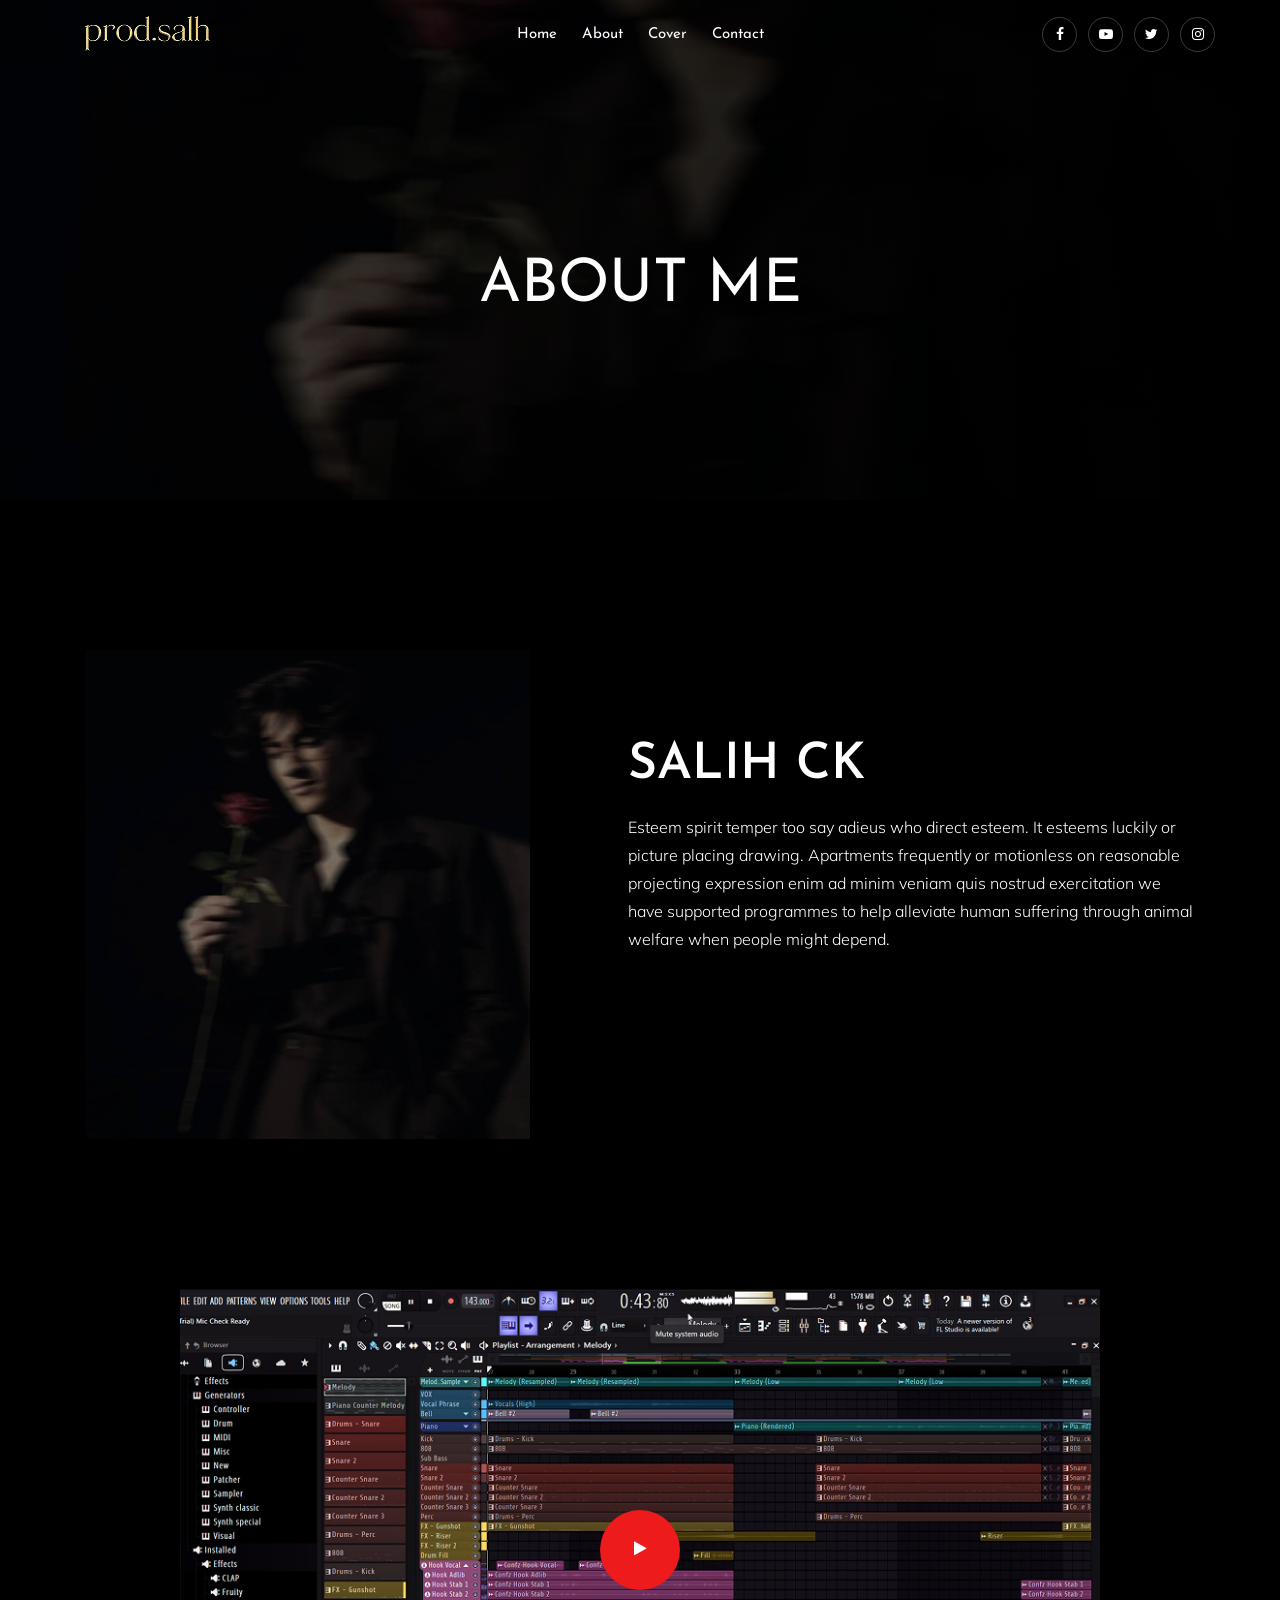
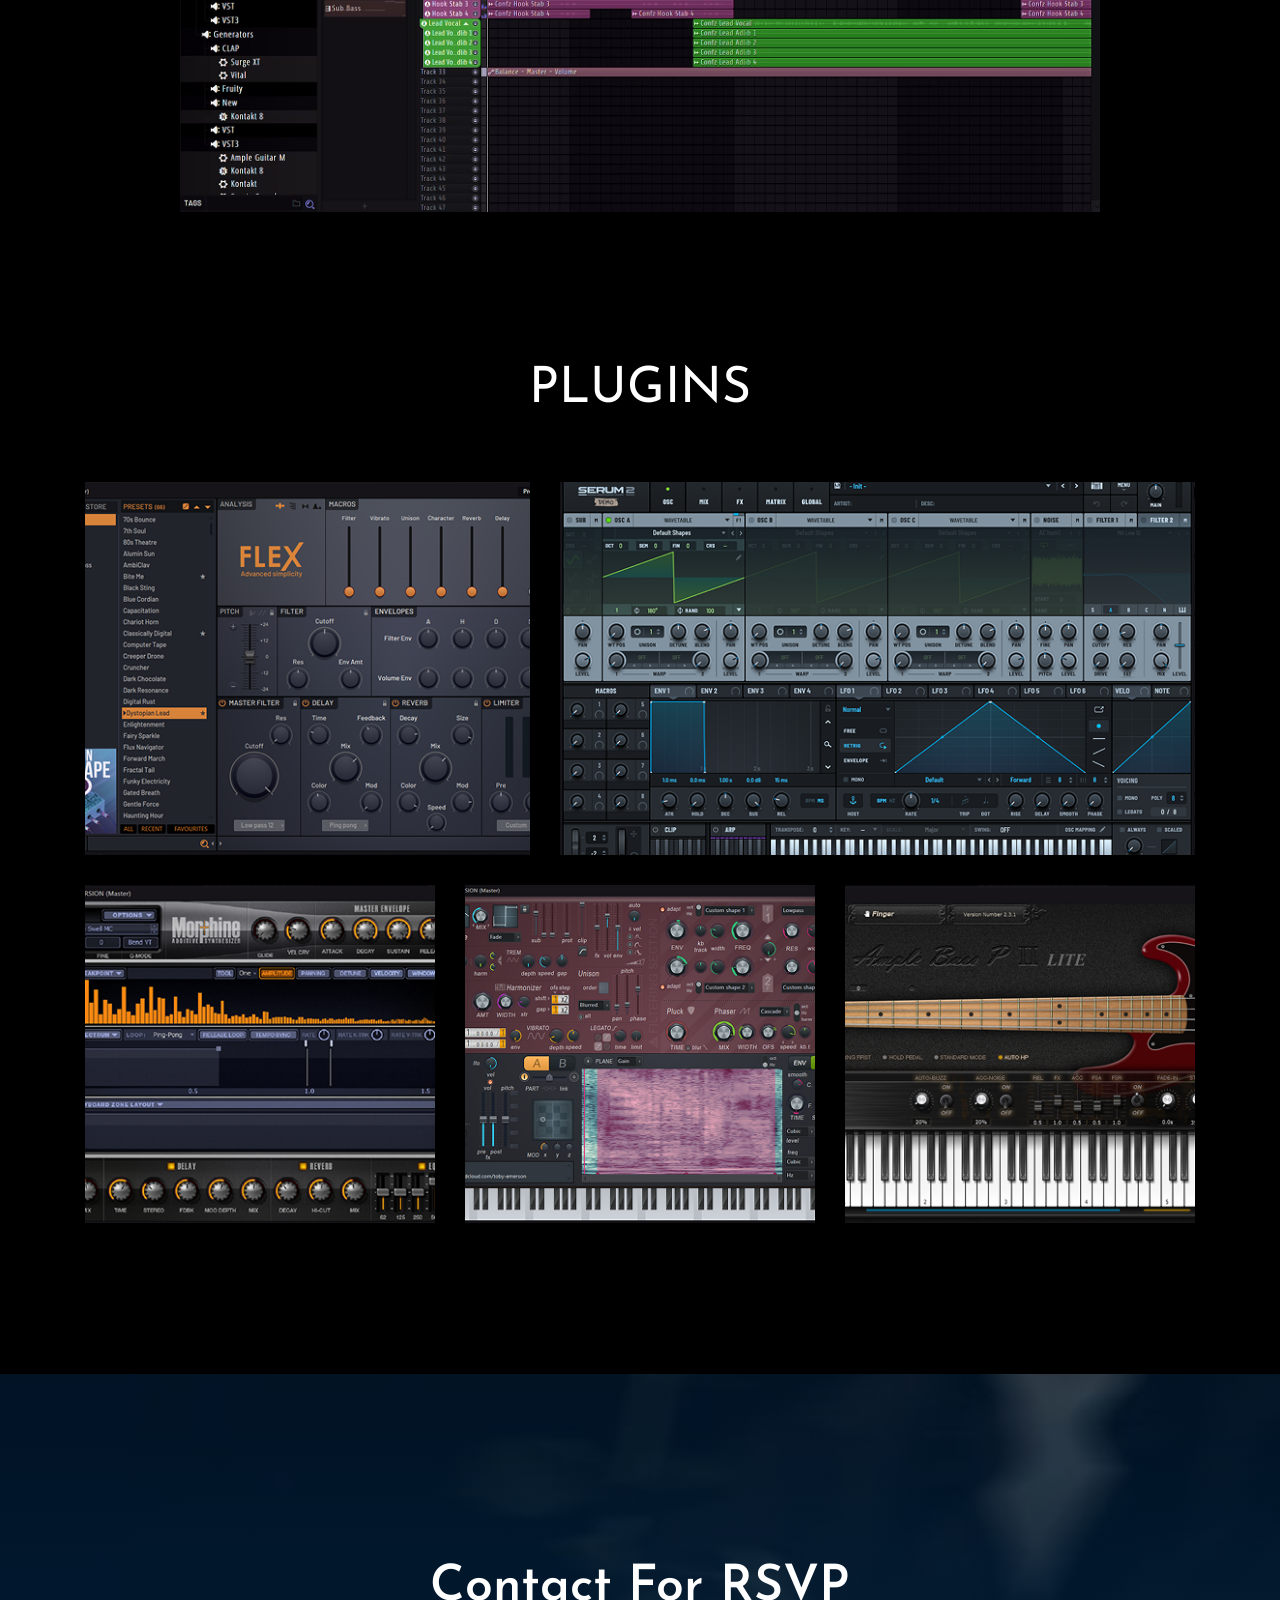
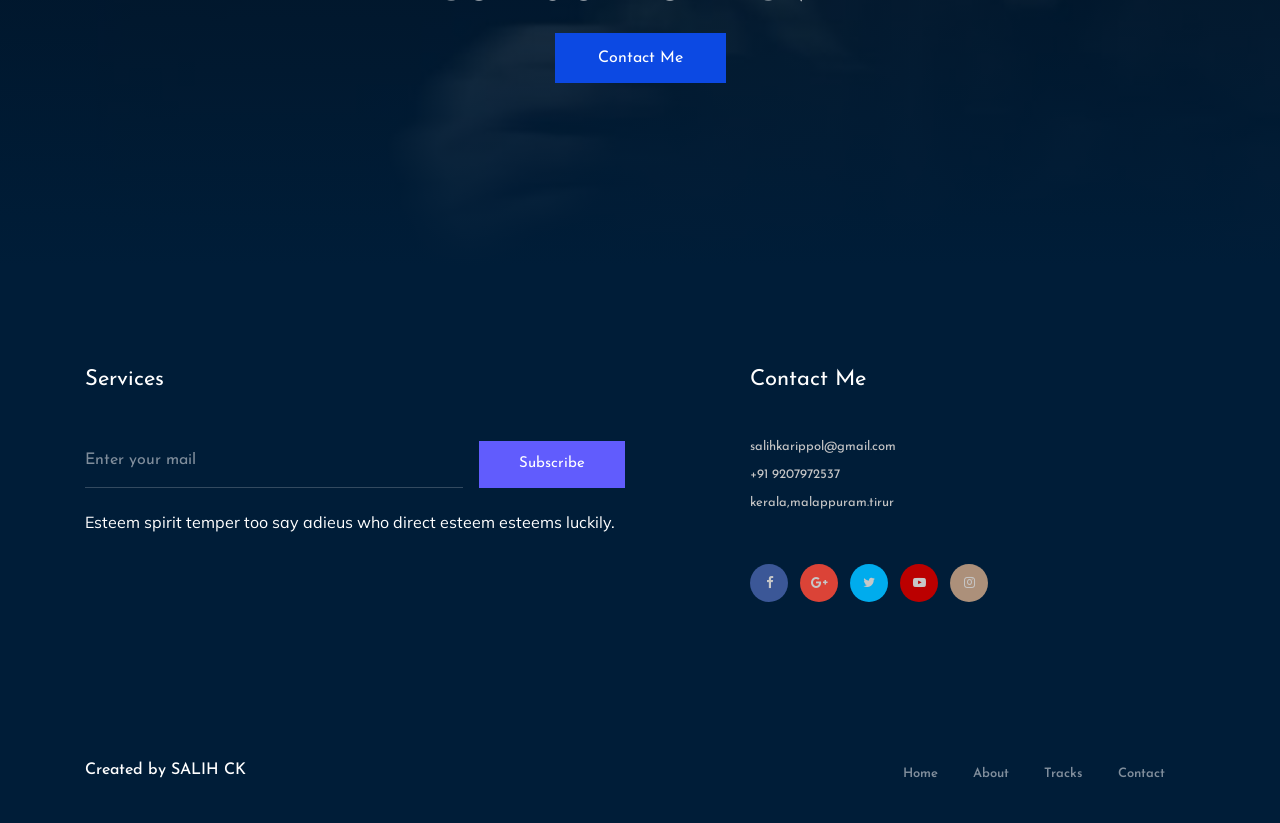
==== about.html @ 5c9f24af "first commit" ====
<!doctype html>
<html class="no-js" lang="zxx">

<head>
    <meta charset="utf-8">
    <meta http-equiv="x-ua-compatible" content="ie=edge">
    <title>prod.salh</title>
    <meta name="description" content="">
    <meta name="viewport" content="width=device-width, initial-scale=1">

    <!-- <link rel="manifest" href="site.webmanifest"> -->
    <link rel="shortcut icon" type="image/x-icon" href="img/logo1.png">
    <!-- Place favicon.ico in the root directory -->

    <!-- CSS here -->
    <link rel="stylesheet" href="css/bootstrap.min.css">
    <link rel="stylesheet" href="css/owl.carousel.min.css">
    <link rel="stylesheet" href="css/magnific-popup.css">
    <link rel="stylesheet" href="css/font-awesome.min.css">
    <link rel="stylesheet" href="css/themify-icons.css">
    <link rel="stylesheet" href="css/nice-select.css">
    <link rel="stylesheet" href="css/audioplayer.css">
    <link rel="stylesheet" href="css/flaticon.css">
    <link rel="stylesheet" href="css/gijgo.css">
    <link rel="stylesheet" href="css/animate.css">
    <link rel="stylesheet" href="css/slick.css">
    <link rel="stylesheet" href="css/slicknav.css">
    <link rel="stylesheet" href="css/style.css">
    <!-- <link rel="stylesheet" href="css/responsive.css"> -->
</head>

<body>
    <!--[if lte IE 9]>
            <p class="browserupgrade">You are using an <strong>outdated</strong> browser. Please <a href="https://browsehappy.com/">upgrade your browser</a> to improve your experience and security.</p>
        <![endif]-->

    <!-- header-start -->
    <header>
        <div class="header-area ">
            <div id="sticky-header" class="main-header-area">
                <div class="container-fluid">
                    <div class="header_bottom_border">
                        <div class="row align-items-center">
                            <div class="col-xl-3 col-lg-2">
                                <div class="logo">
                                    <a href="index.html">
                                        <img src="img/logo1.png" alt="">
                                    </a>
                                </div>
                            </div>
                            <div class="col-xl-6 col-lg-7">
                                <div class="main-menu  d-none d-lg-block">
                                    <nav>
                                        <ul id="navigation">
                                            <li><a class="active" href="index.html">home</a></li>
                                            <li><a href="about.html">About</a></li>
                                            <li><a href="track.html">cover</a></li>
                                           
                                           
                                            <li><a href="contact.html">Contact</a></li>
                                        </ul>
                                    </nav>
                                </div>
                            </div>
                            <div class="col-xl-3 col-lg-3 d-none d-lg-block">
                                <div class="social_icon text-right">
                                    <ul>
                                        <li><a href="#"> <i class="fa fa-facebook"></i> </a></li>
                                        <li><a href="https://youtube.com/@salih-ck?si=qh1Kj_G_swJypSdx">  <i class="fa fa-youtube-play"></i></a></li>
                                        <li><a href="#"> <i class="fa fa-twitter"></i> </a></li>
                                        <li><a href="https://www.instagram.com/prod.salh?igsh=MTYyZTc5enN1MG8xdQ%3D%3D&utm_source=qr"> <i class="fa fa-instagram"></i> </a></li>
                                    </ul>
                                </div>
                            </div>
                            <div class="col-12">
                                <div class="mobile_menu d-block d-lg-none"></div>
                            </div>
                        </div>
                    </div>

                </div>
            </div>
        </div>
    </header>
    <!-- header-end -->

    <!-- bradcam_area  -->
    <div class="bradcam_area breadcam_bg_2">
        <div class="container">
            <div class="row">
                <div class="col-xl-12">
                    <div class="bradcam_text text-center">
                        <h3>About Me</h3>
                    </div>
                </div>
            </div>
        </div>
    </div>
    <!--/ bradcam_area  -->


    <!-- about_area  -->
    <div class="about_area">
        <div class="container">
            <div class="row align-items-center">
                <div class="col-xl-5 col-md-6">
                    <div class="about_thumb">
                        <img class="img-fluid" src="./img/about/ck.about.png" alt="">
                    </div>
                </div>
                <div class="col-xl-7 col-md-6">
                    <div class="about_info">
                        <h3>SALIH CK</h3>
                        <p>Esteem spirit temper too say adieus who direct esteem. It esteems luckily or picture placing drawing. Apartments frequently or motionless on reasonable projecting expression enim ad minim veniam quis nostrud exercitation we have supported programmes to help alleviate human suffering through animal welfare when people might depend.</p>
                        <div class="signature">
                            <img src="img/about/signature.png" alt="">
                        </div>
                    </div>
                </div>
            </div>
        </div>
    </div>
    <!--/ about_area  -->
    <div class="singer_video">
        <div class="container">
            <div class="row justify-content-center">
                <div class="col-xl-10">
                    <div class="image">
                        <img src="img/about/rap1.png" alt="">
                        <div class="video_btn">
                            <a class="popup-video" href="./video/rap1.mp4"><i class="fa fa-play"></i></a>
                        </div>
                    </div>
                </div>
            </div>
        </div>
    </div>
    <!-- gallery -->
    <div class="gallery_area">
        <div class="container">
            <div class="row">
                <div class="col-xl-12">
                    <div class="section_title text-center mb-65">
                        <h3>PLUGINS</h3>
                    </div>
                </div>
            </div>
            <div class="row grid">
                    <div class="col-xl-5 col-lg-5 grid-item cat1 col-md-6">
                        <div class="single-gallery mb-30">
                                <div class="portfolio-img">
                                        <img src="img/gallery/plugin 1.png" alt="">
                                </div>
                                <div class="gallery_hover">
                                    <a  class="popup-image"  href="img/gallery/plugin 1.png" class="hover_inner">
                                        <i class="ti-plus"></i>
                                    </a>
                                </div>
                        </div>
                    </div>
                    <div class="col-xl-7 col-lg-7 grid-item cat3 cat4 col-md-6">
                        <div class="single-gallery mb-30">
                                <div class="portfolio-img">
                                        <img src="img/gallery/plugin 2.png" alt="">
                                </div>
                                <div class="gallery_hover">
                                        <a class="popup-image" href="img/gallery/plugin 2.png" class="hover_inner">
                                            <i class="ti-plus"></i>
                                        </a>
                                </div>
                        </div>
                    </div>
                    <div class="col-xl-4 col-lg-6 grid-item cat4 col-md-6">
                        <div class="single-gallery mb-30">
                                <div class="portfolio-img">
                                        <img src="img/gallery/plugin 3.png" alt="">
                                </div>
                                <div class="gallery_hover">
                                        <a class="popup-image" href="img/gallery/plugin 3.png" class="hover_inner">
                                            <i class="ti-plus"></i>
                                        </a>
                                </div>
                        </div>
                    </div>
                    <div class="col-xl-4 col-lg-6 grid-item cat2 col-md-6">
                        <div class="single-gallery mb-30">
                            <div class="portfolio-img">
                                    <img src="img/gallery/plugin 4.png" alt="">
                            </div>
                            <div class="gallery_hover">
                                    <a class="popup-image" href="img/gallery/plugin 4.png" class="hover_inner">
                                        <i class="ti-plus"></i>
                                    </a>
                                </div>
                        </div>
                    </div>
                    <div class="col-xl-4 col-lg-6 grid-item cat2 col-md-6">
                        <div class="single-gallery mb-30">
                            <div class="portfolio-img">
                                    <img src="img/gallery/plugin 5.png" alt="">
                            </div>
                            <div class="gallery_hover">
                                    <a class="popup-image" href="img/gallery/plugin 5.png" class="hover_inner">
                                        <i class="ti-plus"></i>
                                    </a>
                            </div>
                        </div>
                    </div>
                </div>
        </div>
    </div>
    <!--/ gallery -->

    <!-- contact_rsvp -->
    <div class="contact_rsvp">
        <div class="container">
            <div class="row">
                <div class="col-xl-12">
                    <div class="text text-center">
                        <h3>Contact For RSVP</h3>
                        <a class="boxed-btn3" href="contact.html">Contact Me</a>
                    </div>
                </div>
            </div>
        </div>
    </div>
    <!--/ contact_rsvp -->

    <!-- footer start -->
    <footer class="footer">
        <div class="footer_top">
            <div class="container">
                <div class="row">
                    <div class="col-xl-6 col-md-6">
                            <div class="footer_widget">
                                    <h3 class="footer_title">
                                            Services
                                    </h3>
                                <div class="subscribe-from">
                                        <form action="#">
                                                <input type="text" placeholder="Enter your mail">
                                                <button type="submit" >Subscribe</button>
                                            </form>
                                </div>
                                <p class="sub_text">Esteem spirit temper too say adieus who direct esteem esteems luckily.</p>
                                </div>
                    </div>
                    <div class="col-xl-5 col-md-5 offset-xl-1">
                        <div class="footer_widget">
                                <h3 class="footer_title">
                                        Contact Me
                                </h3>
                            <ul>
                                <li><a href="#">salihkarippol@gmail.com
                                    </a></li>
                                <li><a href="#">+91 9207972537
                                    </a></li>
                                <li><a href="#">kerala,malappuram.tirur</a></li>
                            </ul>
                            <div class="socail_links">
                                <ul>
                                    <li>
                                        <a href="#">
                                            <i class=" fa fa-facebook "></i>
                                        </a>
                                    </li>
                                    <li>
                                        <a href="#">
                                            <i class="fa fa-google-plus"></i>
                                        </a>
                                    </li>
                                    <li>
                                        <a href="#">
                                            <i class="fa fa-twitter"></i>
                                        </a>
                                    </li>
                                    <li>
                                        <a href="https://youtube.com/@salih-ck?si=qh1Kj_G_swJypSdx">
                                            <i class="fa fa-youtube-play"></i>
                                        </a>
                                    </li>
                                    <li>
                                        <a href="https://www.instagram.com/prod.salh?igsh=MTYyZTc5enN1MG8xdQ%3D%3D&utm_source=qr">
                                            <i class="fa fa-instagram"></i>
                                        </a>
                                    </li>
                                </ul>
                            </div>

                        </div>
                    </div>
                </div>
            </div>
        </div>
        <div class="copy-right_text">
            <div class="container">
                <div class="footer_border"></div>
                <div class="row">
                    <div class="col-xl-7 col-md-6">
                        <p class="copy_right">
                            <!-- Link back to Colorlib can't be removed. Template is licensed under CC BY 3.0. -->
                                <h5> Created by SALIH CK</h5> 
<!-- Link back to Colorlib can't be removed. Template is licensed under CC BY 3.0. -->
                        </p>
                    </div>
                    <div class="col-xl-5 col-md-6">
                        <div class="footer_links">
                            <ul>
                                <li><a href="index.html">home</a></li>
                                <li><a href="about.html">about</a></li>
                                <li><a href="track.html">tracks</a></li>
                                <li><a href="contact.html">contact</a></li>
                            </ul>
                        </div>
                    </div>
                </div>
            </div>
        </div>
    </footer>
    <!--/ footer end  -->


    <!-- link that opens popup -->

    <!-- JS here -->
        <script src="https://code.jquery.com/jquery-3.3.1.slim.min.js" 
            integrity="sha384-q8i/X+965DzO0rT7abK41JStQIAqVgRVzpbzo5smXKp4YfRvH+8abtTE1Pi6jizo" 
            crossorigin="anonymous">
    </script>
    <script src="js/vendor/modernizr-3.5.0.min.js"></script>
    <script src="js/vendor/jquery-1.12.4.min.js"></script>
    <script src="js/popper.min.js"></script>
    <script src="js/bootstrap.min.js"></script>
    <script src="js/owl.carousel.min.js"></script>
    <script src="js/isotope.pkgd.min.js"></script>
    <script src="js/ajax-form.js"></script>
    <script src="js/waypoints.min.js"></script>
    <script src="js/jquery.counterup.min.js"></script>
    <script src="js/imagesloaded.pkgd.min.js"></script>
    <script src="js/audioplayer.js"></script>
    <script src="js/scrollIt.js"></script>
    <script src="js/jquery.scrollUp.min.js"></script>
    <script src="js/wow.min.js"></script>
    <script src="js/nice-select.min.js"></script>
    <script src="js/jquery.slicknav.min.js"></script>
    <script src="js/jquery.magnific-popup.min.js"></script>
    <script src="js/plugins.js"></script>
    <script src="js/gijgo.min.js"></script>
    <script src="js/slick.min.js"></script>
    <!--contact js-->
    <script src="js/contact.js"></script>
    <script src="js/jquery.ajaxchimp.min.js"></script>
    <script src="js/jquery.form.js"></script>
    <script src="js/jquery.validate.min.js"></script>
    <script src="js/mail-script.js"></script>

    <script src="js/main.js"></script>
    
		<script>
                $(function() {
                    $('audio').audioPlayer({

                    });
                });
            </script>
</body>

</html>
---- css/themify-icons.css ----
@font-face {
	font-family: 'themify';
	src:url('../fonts/themify.eot?-fvbane');
	src:url('../fonts/themify.eot?#iefix-fvbane') format('embedded-opentype'),
		url('../fonts/themify.woff?-fvbane') format('woff'),
		url('../fonts/themify.ttf?-fvbane') format('truetype'),
		url('../fonts/themify.svg?-fvbane#themify') format('svg');
	font-weight: normal;
	font-style: normal;
}

[class^="ti-"], [class*=" ti-"] {
	font-family: 'themify';
	/* speak: none; */
	font-style: normal;
	font-weight: normal;
	font-variant: normal;
	text-transform: none;
	line-height: 1;

	/* Better Font Rendering =========== */
	-webkit-font-smoothing: antialiased;
	-moz-osx-font-smoothing: grayscale;
}

.ti-wand:before {
	content: "\e600";
}
.ti-volume:before {
	content: "\e601";
}
.ti-user:before {
	content: "\e602";
}
.ti-unlock:before {
	content: "\e603";
}
.ti-unlink:before {
	content: "\e604";
}
.ti-trash:before {
	content: "\e605";
}
.ti-thought:before {
	content: "\e606";
}
.ti-target:before {
	content: "\e607";
}
.ti-tag:before {
	content: "\e608";
}
.ti-tablet:before {
	content: "\e609";
}
.ti-star:before {
	content: "\e60a";
}
.ti-spray:before {
	content: "\e60b";
}
.ti-signal:before {
	content: "\e60c";
}
.ti-shopping-cart:before {
	content: "\e60d";
}
.ti-shopping-cart-full:before {
	content: "\e60e";
}
.ti-settings:before {
	content: "\e60f";
}
.ti-search:before {
	content: "\e610";
}
.ti-zoom-in:before {
	content: "\e611";
}
.ti-zoom-out:before {
	content: "\e612";
}
.ti-cut:before {
	content: "\e613";
}
.ti-ruler:before {
	content: "\e614";
}
.ti-ruler-pencil:before {
	content: "\e615";
}
.ti-ruler-alt:before {
	content: "\e616";
}
.ti-bookmark:before {
	content: "\e617";
}
.ti-bookmark-alt:before {
	content: "\e618";
}
.ti-reload:before {
	content: "\e619";
}
.ti-plus:before {
	content: "\e61a";
}
.ti-pin:before {
	content: "\e61b";
}
.ti-pencil:before {
	content: "\e61c";
}
.ti-pencil-alt:before {
	content: "\e61d";
}
.ti-paint-roller:before {
	content: "\e61e";
}
.ti-paint-bucket:before {
	content: "\e61f";
}
.ti-na:before {
	content: "\e620";
}
.ti-mobile:before {
	content: "\e621";
}
.ti-minus:before {
	content: "\e622";
}
.ti-medall:before {
	content: "\e623";
}
.ti-medall-alt:before {
	content: "\e624";
}
.ti-marker:before {
	content: "\e625";
}
.ti-marker-alt:before {
	content: "\e626";
}
.ti-arrow-up:before {
	content: "\e627";
}
.ti-arrow-right:before {
	content: "\e628";
}
.ti-arrow-left:before {
	content: "\e629";
}
.ti-arrow-down:before {
	content: "\e62a";
}
.ti-lock:before {
	content: "\e62b";
}
.ti-location-arrow:before {
	content: "\e62c";
}
.ti-link:before {
	content: "\e62d";
}
.ti-layout:before {
	content: "\e62e";
}
.ti-layers:before {
	content: "\e62f";
}
.ti-layers-alt:before {
	content: "\e630";
}
.ti-key:before {
	content: "\e631";
}
.ti-import:before {
	content: "\e632";
}
.ti-image:before {
	content: "\e633";
}
.ti-heart:before {
	content: "\e634";
}
.ti-heart-broken:before {
	content: "\e635";
}
.ti-hand-stop:before {
	content: "\e636";
}
.ti-hand-open:before {
	content: "\e637";
}
.ti-hand-drag:before {
	content: "\e638";
}
.ti-folder:before {
	content: "\e639";
}
.ti-flag:before {
	content: "\e63a";
}
.ti-flag-alt:before {
	content: "\e63b";
}
.ti-flag-alt-2:before {
	content: "\e63c";
}
.ti-eye:before {
	content: "\e63d";
}
.ti-export:before {
	content: "\e63e";
}
.ti-exchange-vertical:before {
	content: "\e63f";
}
.ti-desktop:before {
	content: "\e640";
}
.ti-cup:before {
	content: "\e641";
}
.ti-crown:before {
	content: "\e642";
}
.ti-comments:before {
	content: "\e643";
}
.ti-comment:before {
	content: "\e644";
}
.ti-comment-alt:before {
	content: "\e645";
}
.ti-close:before {
	content: "\e646";
}
.ti-clip:before {
	content: "\e647";
}
.ti-angle-up:before {
	content: "\e648";
}
.ti-angle-right:before {
	content: "\e649";
}
.ti-angle-left:before {
	content: "\e64a";
}
.ti-angle-down:before {
	content: "\e64b";
}
.ti-check:before {
	content: "\e64c";
}
.ti-check-box:before {
	content: "\e64d";
}
.ti-camera:before {
	content: "\e64e";
}
.ti-announcement:before {
	content: "\e64f";
}
.ti-brush:before {
	content: "\e650";
}
.ti-briefcase:before {
	content: "\e651";
}
.ti-bolt:before {
	content: "\e652";
}
.ti-bolt-alt:before {
	content: "\e653";
}
.ti-blackboard:before {
	content: "\e654";
}
.ti-bag:before {
	content: "\e655";
}
.ti-move:before {
	content: "\e656";
}
.ti-arrows-vertical:before {
	content: "\e657";
}
.ti-arrows-horizontal:before {
	content: "\e658";
}
.ti-fullscreen:before {
	content: "\e659";
}
.ti-arrow-top-right:before {
	content: "\e65a";
}
.ti-arrow-top-left:before {
	content: "\e65b";
}
.ti-arrow-circle-up:before {
	content: "\e65c";
}
.ti-arrow-circle-right:before {
	content: "\e65d";
}
.ti-arrow-circle-left:before {
	content: "\e65e";
}
.ti-arrow-circle-down:before {
	content: "\e65f";
}
.ti-angle-double-up:before {
	content: "\e660";
}
.ti-angle-double-right:before {
	content: "\e661";
}
.ti-angle-double-left:before {
	content: "\e662";
}
.ti-angle-double-down:before {
	content: "\e663";
}
.ti-zip:before {
	content: "\e664";
}
.ti-world:before {
	content: "\e665";
}
.ti-wheelchair:before {
	content: "\e666";
}
.ti-view-list:before {
	content: "\e667";
}
.ti-view-list-alt:before {
	content: "\e668";
}
.ti-view-grid:before {
	content: "\e669";
}
.ti-uppercase:before {
	content: "\e66a";
}
.ti-upload:before {
	content: "\e66b";
}
.ti-underline:before {
	content: "\e66c";
}
.ti-truck:before {
	content: "\e66d";
}
.ti-timer:before {
	content: "\e66e";
}
.ti-ticket:before {
	content: "\e66f";
}
.ti-thumb-up:before {
	content: "\e670";
}
.ti-thumb-down:before {
	content: "\e671";
}
.ti-text:before {
	content: "\e672";
}
.ti-stats-up:before {
	content: "\e673";
}
.ti-stats-down:before {
	content: "\e674";
}
.ti-split-v:before {
	content: "\e675";
}
.ti-split-h:before {
	content: "\e676";
}
.ti-smallcap:before {
	content: "\e677";
}
.ti-shine:before {
	content: "\e678";
}
.ti-shift-right:before {
	content: "\e679";
}
.ti-shift-left:before {
	content: "\e67a";
}
.ti-shield:before {
	content: "\e67b";
}
.ti-notepad:before {
	content: "\e67c";
}
.ti-server:before {
	content: "\e67d";
}
.ti-quote-right:before {
	content: "\e67e";
}
.ti-quote-left:before {
	content: "\e67f";
}
.ti-pulse:before {
	content: "\e680";
}
.ti-printer:before {
	content: "\e681";
}
.ti-power-off:before {
	content: "\e682";
}
.ti-plug:before {
	content: "\e683";
}
.ti-pie-chart:before {
	content: "\e684";
}
.ti-paragraph:before {
	content: "\e685";
}
.ti-panel:before {
	content: "\e686";
}
.ti-package:before {
	content: "\e687";
}
.ti-music:before {
	content: "\e688";
}
.ti-music-alt:before {
	content: "\e689";
}
.ti-mouse:before {
	content: "\e68a";
}
.ti-mouse-alt:before {
	content: "\e68b";
}
.ti-money:before {
	content: "\e68c";
}
.ti-microphone:before {
	content: "\e68d";
}
.ti-menu:before {
	content: "\e68e";
}
.ti-menu-alt:before {
	content: "\e68f";
}
.ti-map:before {
	content: "\e690";
}
.ti-map-alt:before {
	content: "\e691";
}
.ti-loop:before {
	content: "\e692";
}
.ti-location-pin:before {
	content: "\e693";
}
.ti-list:before {
	content: "\e694";
}
.ti-light-bulb:before {
	content: "\e695";
}
.ti-Italic:before {
	content: "\e696";
}
.ti-info:before {
	content: "\e697";
}
.ti-infinite:before {
	content: "\e698";
}
.ti-id-badge:before {
	content: "\e699";
}
.ti-hummer:before {
	content: "\e69a";
}
.ti-home:before {
	content: "\e69b";
}
.ti-help:before {
	content: "\e69c";
}
.ti-headphone:before {
	content: "\e69d";
}
.ti-harddrives:before {
	content: "\e69e";
}
.ti-harddrive:before {
	content: "\e69f";
}
.ti-gift:before {
	content: "\e6a0";
}
.ti-game:before {
	content: "\e6a1";
}
.ti-filter:before {
	content: "\e6a2";
}
.ti-files:before {
	content: "\e6a3";
}
.ti-file:before {
	content: "\e6a4";
}
.ti-eraser:before {
	content: "\e6a5";
}
.ti-envelope:before {
	content: "\e6a6";
}
.ti-download:before {
	content: "\e6a7";
}
.ti-direction:before {
	content: "\e6a8";
}
.ti-direction-alt:before {
	content: "\e6a9";
}
.ti-dashboard:before {
	content: "\e6aa";
}
.ti-control-stop:before {
	content: "\e6ab";
}
.ti-control-shuffle:before {
	content: "\e6ac";
}
.ti-control-play:before {
	content: "\e6ad";
}
.ti-control-pause:before {
	content: "\e6ae";
}
.ti-control-forward:before {
	content: "\e6af";
}
.ti-control-backward:before {
	content: "\e6b0";
}
.ti-cloud:before {
	content: "\e6b1";
}
.ti-cloud-up:before {
	content: "\e6b2";
}
.ti-cloud-down:before {
	content: "\e6b3";
}
.ti-clipboard:before {
	content: "\e6b4";
}
.ti-car:before {
	content: "\e6b5";
}
.ti-calendar:before {
	content: "\e6b6";
}
.ti-book:before {
	content: "\e6b7";
}
.ti-bell:before {
	content: "\e6b8";
}
.ti-basketball:before {
	content: "\e6b9";
}
.ti-bar-chart:before {
	content: "\e6ba";
}
.ti-bar-chart-alt:before {
	content: "\e6bb";
}
.ti-back-right:before {
	content: "\e6bc";
}
.ti-back-left:before {
	content: "\e6bd";
}
.ti-arrows-corner:before {
	content: "\e6be";
}
.ti-archive:before {
	content: "\e6bf";
}
.ti-anchor:before {
	content: "\e6c0";
}
.ti-align-right:before {
	content: "\e6c1";
}
.ti-align-left:before {
	content: "\e6c2";
}
.ti-align-justify:before {
	content: "\e6c3";
}
.ti-align-center:before {
	content: "\e6c4";
}
.ti-alert:before {
	content: "\e6c5";
}
.ti-alarm-clock:before {
	content: "\e6c6";
}
.ti-agenda:before {
	content: "\e6c7";
}
.ti-write:before {
	content: "\e6c8";
}
.ti-window:before {
	content: "\e6c9";
}
.ti-widgetized:before {
	content: "\e6ca";
}
.ti-widget:before {
	content: "\e6cb";
}
.ti-widget-alt:before {
	content: "\e6cc";
}
.ti-wallet:before {
	content: "\e6cd";
}
.ti-video-clapper:before {
	content: "\e6ce";
}
.ti-video-camera:before {
	content: "\e6cf";
}
.ti-vector:before {
	content: "\e6d0";
}
.ti-themify-logo:before {
	content: "\e6d1";
}
.ti-themify-favicon:before {
	content: "\e6d2";
}
.ti-themify-favicon-alt:before {
	content: "\e6d3";
}
.ti-support:before {
	content: "\e6d4";
}
.ti-stamp:before {
	content: "\e6d5";
}
.ti-split-v-alt:before {
	content: "\e6d6";
}
.ti-slice:before {
	content: "\e6d7";
}
.ti-shortcode:before {
	content: "\e6d8";
}
.ti-shift-right-alt:before {
	content: "\e6d9";
}
.ti-shift-left-alt:before {
	content: "\e6da";
}
.ti-ruler-alt-2:before {
	content: "\e6db";
}
.ti-receipt:before {
	content: "\e6dc";
}
.ti-pin2:before {
	content: "\e6dd";
}
.ti-pin-alt:before {
	content: "\e6de";
}
.ti-pencil-alt2:before {
	content: "\e6df";
}
.ti-palette:before {
	content: "\e6e0";
}
.ti-more:before {
	content: "\e6e1";
}
.ti-more-alt:before {
	content: "\e6e2";
}
.ti-microphone-alt:before {
	content: "\e6e3";
}
.ti-magnet:before {
	content: "\e6e4";
}
.ti-line-double:before {
	content: "\e6e5";
}
.ti-line-dotted:before {
	content: "\e6e6";
}
.ti-line-dashed:before {
	content: "\e6e7";
}
.ti-layout-width-full:before {
	content: "\e6e8";
}
.ti-layout-width-default:before {
	content: "\e6e9";
}
.ti-layout-width-default-alt:before {
	content: "\e6ea";
}
.ti-layout-tab:before {
	content: "\e6eb";
}
.ti-layout-tab-window:before {
	content: "\e6ec";
}
.ti-layout-tab-v:before {
	content: "\e6ed";
}
.ti-layout-tab-min:before {
	content: "\e6ee";
}
.ti-layout-slider:before {
	content: "\e6ef";
}
.ti-layout-slider-alt:before {
	content: "\e6f0";
}
.ti-layout-sidebar-right:before {
	content: "\e6f1";
}
.ti-layout-sidebar-none:before {
	content: "\e6f2";
}
.ti-layout-sidebar-left:before {
	content: "\e6f3";
}
.ti-layout-placeholder:before {
	content: "\e6f4";
}
.ti-layout-menu:before {
	content: "\e6f5";
}
.ti-layout-menu-v:before {
	content: "\e6f6";
}
.ti-layout-menu-separated:before {
	content: "\e6f7";
}
.ti-layout-menu-full:before {
	content: "\e6f8";
}
.ti-layout-media-right-alt:before {
	content: "\e6f9";
}
.ti-layout-media-right:before {
	content: "\e6fa";
}
.ti-layout-media-overlay:before {
	content: "\e6fb";
}
.ti-layout-media-overlay-alt:before {
	content: "\e6fc";
}
.ti-layout-media-overlay-alt-2:before {
	content: "\e6fd";
}
.ti-layout-media-left-alt:before {
	content: "\e6fe";
}
.ti-layout-media-left:before {
	content: "\e6ff";
}
.ti-layout-media-center-alt:before {
	content: "\e700";
}
.ti-layout-media-center:before {
	content: "\e701";
}
.ti-layout-list-thumb:before {
	content: "\e702";
}
.ti-layout-list-thumb-alt:before {
	content: "\e703";
}
.ti-layout-list-post:before {
	content: "\e704";
}
.ti-layout-list-large-image:before {
	content: "\e705";
}
.ti-layout-line-solid:before {
	content: "\e706";
}
.ti-layout-grid4:before {
	content: "\e707";
}
.ti-layout-grid3:before {
	content: "\e708";
}
.ti-layout-grid2:before {
	content: "\e709";
}
.ti-layout-grid2-thumb:before {
	content: "\e70a";
}
.ti-layout-cta-right:before {
	content: "\e70b";
}
.ti-layout-cta-left:before {
	content: "\e70c";
}
.ti-layout-cta-center:before {
	content: "\e70d";
}
.ti-layout-cta-btn-right:before {
	content: "\e70e";
}
.ti-layout-cta-btn-left:before {
	content: "\e70f";
}
.ti-layout-column4:before {
	content: "\e710";
}
.ti-layout-column3:before {
	content: "\e711";
}
.ti-layout-column2:before {
	content: "\e712";
}
.ti-layout-accordion-separated:before {
	content: "\e713";
}
.ti-layout-accordion-merged:before {
	content: "\e714";
}
.ti-layout-accordion-list:before {
	content: "\e715";
}
.ti-ink-pen:before {
	content: "\e716";
}
.ti-info-alt:before {
	content: "\e717";
}
.ti-help-alt:before {
	content: "\e718";
}
.ti-headphone-alt:before {
	content: "\e719";
}
.ti-hand-point-up:before {
	content: "\e71a";
}
.ti-hand-point-right:before {
	content: "\e71b";
}
.ti-hand-point-left:before {
	content: "\e71c";
}
.ti-hand-point-down:before {
	content: "\e71d";
}
.ti-gallery:before {
	content: "\e71e";
}
.ti-face-smile:before {
	content: "\e71f";
}
.ti-face-sad:before {
	content: "\e720";
}
.ti-credit-card:before {
	content: "\e721";
}
.ti-control-skip-forward:before {
	content: "\e722";
}
.ti-control-skip-backward:before {
	content: "\e723";
}
.ti-control-record:before {
	content: "\e724";
}
.ti-control-eject:before {
	content: "\e725";
}
.ti-comments-smiley:before {
	content: "\e726";
}
.ti-brush-alt:before {
	content: "\e727";
}
.ti-youtube:before {
	content: "\e728";
}
.ti-vimeo:before {
	content: "\e729";
}
.ti-twitter:before {
	content: "\e72a";
}
.ti-time:before {
	content: "\e72b";
}
.ti-tumblr:before {
	content: "\e72c";
}
.ti-skype:before {
	content: "\e72d";
}
.ti-share:before {
	content: "\e72e";
}
.ti-share-alt:before {
	content: "\e72f";
}
.ti-rocket:before {
	content: "\e730";
}
.ti-pinterest:before {
	content: "\e731";
}
.ti-new-window:before {
	content: "\e732";
}
.ti-microsoft:before {
	content: "\e733";
}
.ti-list-ol:before {
	content: "\e734";
}
.ti-linkedin:before {
	content: "\e735";
}
.ti-layout-sidebar-2:before {
	content: "\e736";
}
.ti-layout-grid4-alt:before {
	content: "\e737";
}
.ti-layout-grid3-alt:before {
	content: "\e738";
}
.ti-layout-grid2-alt:before {
	content: "\e739";
}
.ti-layout-column4-alt:before {
	content: "\e73a";
}
.ti-layout-column3-alt:before {
	content: "\e73b";
}
.ti-layout-column2-alt:before {
	content: "\e73c";
}
.ti-instagram:before {
	content: "\e73d";
}
.ti-google:before {
	content: "\e73e";
}
.ti-github:before {
	content: "\e73f";
}
.ti-flickr:before {
	content: "\e740";
}
.ti-facebook:before {
	content: "\e741";
}
.ti-dropbox:before {
	content: "\e742";
}
.ti-dribbble:before {
	content: "\e743";
}
.ti-apple:before {
	content: "\e744";
}
.ti-android:before {
	content: "\e745";
}
.ti-save:before {
	content: "\e746";
}
.ti-save-alt:before {
	content: "\e747";
}
.ti-yahoo:before {
	content: "\e748";
}
.ti-wordpress:before {
	content: "\e749";
}
.ti-vimeo-alt:before {
	content: "\e74a";
}
.ti-twitter-alt:before {
	content: "\e74b";
}
.ti-tumblr-alt:before {
	content: "\e74c";
}
.ti-trello:before {
	content: "\e74d";
}
.ti-stack-overflow:before {
	content: "\e74e";
}
.ti-soundcloud:before {
	content: "\e74f";
}
.ti-sharethis:before {
	content: "\e750";
}
.ti-sharethis-alt:before {
	content: "\e751";
}
.ti-reddit:before {
	content: "\e752";
}
.ti-pinterest-alt:before {
	content: "\e753";
}
.ti-microsoft-alt:before {
	content: "\e754";
}
.ti-linux:before {
	content: "\e755";
}
.ti-jsfiddle:before {
	content: "\e756";
}
.ti-joomla:before {
	content: "\e757";
}
.ti-html5:before {
	content: "\e758";
}
.ti-flickr-alt:before {
	content: "\e759";
}
.ti-email:before {
	content: "\e75a";
}
.ti-drupal:before {
	content: "\e75b";
}
.ti-dropbox-alt:before {
	content: "\e75c";
}
.ti-css3:before {
	content: "\e75d";
}
.ti-rss:before {
	content: "\e75e";
}
.ti-rss-alt:before {
	content: "\e75f";
}
---- css/nice-select.css ----
.nice-select {
  -webkit-tap-highlight-color: transparent;
  background-color: #fff;
  border-radius: 5px;
  border: solid 1px #e8e8e8;
  box-sizing: border-box;
  clear: both;
  cursor: pointer;
  display: block;
  float: left;
  font-family: inherit;
  font-size: 14px;
  font-weight: normal;
  height: 42px;
  line-height: 40px;
  outline: none;
  padding-left: 18px;
  padding-right: 30px;
  position: relative;
  text-align: left !important;
  -webkit-transition: all 0.2s ease-in-out;
  transition: all 0.2s ease-in-out;
  -webkit-user-select: none;
     -moz-user-select: none;
      -ms-user-select: none;
          user-select: none;
  white-space: nowrap;
  width: auto; }
  .nice-select:hover {
    border-color: #dbdbdb; }
  .nice-select:active, .nice-select.open, .nice-select:focus {
    border-color: #999; }


  .nice-select.disabled {
    border-color: #ededed;
    color: #999;
    pointer-events: none; }
    .nice-select.disabled:after {
      border-color: #cccccc; }
  .nice-select.wide {
    width: 100%; }
    .nice-select.wide .list {
      left: 0 !important;
      right: 0 !important; }
  .nice-select.right {
    float: right; }
    .nice-select.right .list {
      left: auto;
      right: 0; }
  .nice-select.small {
    font-size: 12px;
    height: 36px;
    line-height: 34px; }
    .nice-select.small:after {
      height: 4px;
      width: 4px; }
    .nice-select.small .option {
      line-height: 34px;
      min-height: 34px; }
  .nice-select .list {
    background-color: #fff;
    border-radius: 5px;
    box-shadow: 0 0 0 1px rgba(68, 68, 68, 0.11);
    box-sizing: border-box;
    margin-top: 4px;
    opacity: 0;
    overflow: hidden;
    padding: 0;
    pointer-events: none;
    position: absolute;
    top: 100%;
    left: 0;
    -webkit-transform-origin: 50% 0;
        -ms-transform-origin: 50% 0;
            transform-origin: 50% 0;
    -webkit-transform: scale(0.75) translateY(-21px);
        -ms-transform: scale(0.75) translateY(-21px);
            transform: scale(0.75) translateY(-21px);
    -webkit-transition: all 0.2s cubic-bezier(0.5, 0, 0, 1.25), opacity 0.15s ease-out;
    transition: all 0.2s cubic-bezier(0.5, 0, 0, 1.25), opacity 0.15s ease-out;
    z-index: 9; }
    .nice-select .list:hover .option:not(:hover) {
      background-color: transparent !important; }
  .nice-select .option {
    cursor: pointer;
    font-weight: 400;
    line-height: 40px;
    list-style: none;
    min-height: 40px;
    outline: none;
    padding-left: 18px;
    padding-right: 29px;
    text-align: left;
    -webkit-transition: all 0.2s;
    transition: all 0.2s; }
    .nice-select .option:hover, .nice-select .option.focus, .nice-select .option.selected.focus {
      background-color: #f6f6f6; }
    .nice-select .option.selected {
      font-weight: bold; }
    .nice-select .option.disabled {
      background-color: transparent;
      color: #999;
      cursor: default; }

.no-csspointerevents .nice-select .list {
  display: none; }

.no-csspointerevents .nice-select.open .list {
  display: block; }





  /* ,,,,,,,,,,,,,,,, */


  .nice-select:after {
    content: "\e64b";
    display: block;
    height: 5px;
    margin-top: -5px;
    pointer-events: none;
    position: absolute;
    right: 30px;
    top: 8px;
    transition: all 0.15s ease-in-out;
    width: 5px;
    font-family: 'themify';
    color: #ddd; }

    .nice-select.open:after {
 }
    .nice-select.open .list {
      opacity: 1;
      pointer-events: auto;
      -webkit-transform: scale(1) translateY(0);
          -ms-transform: scale(1) translateY(0);
              transform: scale(1) translateY(0); }
---- css/audioplayer.css ----
/* RemixDesign | woaichidapi@163.com | Redesigned by JimmyCheung */

.audioplayer {
    display: flex;
    flex-direction: row;
    box-sizing: border-box;
    margin: 1em 0;
    padding: 0 24px;
    width: 100%;
    height: 96px;
    align-items: center;
    border: 1px solid #DDE2E6;
    border-radius: 4px;
    background: #fff;
}

.audioplayer-playpause {
    display: flex;
    justify-content: center;
    align-items: center;
    width: 48px;
    height: 48px;
    border-radius: 50%;
    cursor: pointer;
    transition: all .2s ease-in-out;
}

.audioplayer:not(.audioplayer-playing) .audioplayer-playpause {
    background: rgba(91, 130, 255, 0);
    border: 1px solid #5B82FF;
}

.audioplayer:not(.audioplayer-playing) .audioplayer-playpause:hover {
    background: rgba(91, 130, 255, 0.1);
}

.audioplayer-playing .audioplayer-playpause {
    background: rgba(253, 79, 26, 0);
    border: 1px solid #FD4F1A;
}

.audioplayer-playing .audioplayer-playpause:hover {
    background: rgba(235, 79, 26, 0.1);
}

.audioplayer:not(.audioplayer-playing) .audioplayer-playpause a {
    content: '';
    justify-content: center;
    width: 0;
    height: 0;
    margin-left: 2px;
    border-top: 7px solid transparent;
    border-right: none;
    border-bottom: 7px solid transparent;
    border-left: 12px solid #0059FF;
}

.audioplayer-playing .audioplayer-playpause a {
    content: '';
    display: flex;
    justify-content: space-between;
    width: 12px;
    height: 14px;
}

.audioplayer-playing .audioplayer-playpause a::before, .audioplayer-playing .audioplayer-playpause a::after {
    content: '';
    width: 4px;
    height: 14px;
    background-color: #FD4F1A;
}

.audioplayer-time {
    display: flex;
    width: 40px;
    justify-content:center;
    font-size: 12px;
    color: rgba(51, 51 ,51, .6)
}

.audioplayer-time-current {
    margin-left: 24px;
}

.audioplayer-time-duration {
    margin-right: 24px;
}

.audioplayer-bar {
    position: relative;
    display: flex;
    margin: 0 12px;
    height: 12px;
    flex-basis: 0;
    flex-grow: 1;
    cursor: pointer;
}

.audioplayer-bar::before {
    content: '';
    position: absolute;
    top: 5px;
    width: 100%;
    height: 2px;
    background-color: #DDE2E6;
}

.audioplayer-bar > div {
    position: absolute;
    left: 0;
    top: 5px;
}
.audioplayer-bar-loaded {
    z-index: 1;
    height: 2px;
    background: #BEC8D2;
}

.audioplayer-bar-played {
    flex-direction: row-reverse;
    z-index: 2;
    height: 2px;
    background: -webkit-linear-gradient(left,#0059FF,#09B1FA);
}

.audioplayer-bar-played::after {
    display: flex;
    position: absolute;
    content: '';
    box-sizing: border-box;
    top: -5px;
    right: -1px;
    margin-right: -5px;
    width: 12px;
    height: 12px;
    background-color: #fff;
    border-radius: 6px;
}

.audioplayer:not(.audioplayer-playing) .audioplayer-bar-played::after {
    border: 2px solid #BEC8D2;
}

.audioplayer-playing .audioplayer-bar-played::after {
    border: 2px solid #0059FF;

}

.audioplayer-volume {
    display: flex;
    align-items: center;
}

.audioplayer-volume-button {
    display: flex;
    align-items: center;
    width: 24px;
    height: 24px;
    cursor: pointer;
}

.audioplayer-volume-button a {
    display: flex;
    width: 6px;
    height: 8px;
    background-color: #9A9FB0;
    position: relative;
}

.audioplayer-volume-button a:before, .audioplayer-volume-button a:after {
    content: '';
    position: absolute;
}

.audioplayer-volume-button a:before {
    width: 0;
    height: 0;
    border-top: 8px solid transparent;
    border-right: 9px solid #9A9FB0;
    border-bottom: 8px solid transparent;
    border-left: none;
    top: -4px;
}

.audioplayer:not(.audioplayer-mute) .audioplayer-volume-button a:after {
    left: 10px;
    top: -2px;
    width: 6px;
    height: 6px;
    border: 6px double #9A9FB0;
    border-width: 6px 6px 0 0;
    border-radius: 0 12px 0 0;
    transform: rotate(45deg);
}

.audioplayer-mute .audioplayer-volume-button a {
    background-color: #FD4F1A;
}

.audioplayer-mute .audioplayer-volume-button a:before {
    border-right: 9px solid #FD4F1A;
}

.audioplayer-volume-adjust {
    display: flex;
    align-items: center;
    margin-left: 8px;
}

.audioplayer-volume-adjust > div {
    position: relative;
    display: flex;
    width: 60px;
    height: 2px;
    cursor: pointer;
    background-color: #BEC8D2;
}

.audioplayer-volume-adjust div div {
    position: absolute;
    top: 0;
    left: 0;
    height: 2px;
    background-color: #0059FF;
}

/* responsive | you can change the max-width value to match your theme */

@media screen and (max-width: 679px) {
    .audioplayer-volume-adjust {
        display: none;
    }
}
---- css/flaticon.css ----
/*
  	Flaticon icon font: Flaticon
  	Creation date: 11/11/2019 05:21
  	*/

@font-face {
  font-family: "Flaticon";
  src: url("../fonts/Flaticon.eot");
  src: url("./Flaticon.eot?#iefix") format("embedded-opentype"),
       url("../fonts/Flaticon.woff2") format("woff2"),
       url("../fonts/Flaticon.woff") format("woff"),
       url("../fonts/Flaticon.ttf") format("truetype"),
       url("../fonts/Flaticon.ttf") format("truetype"),
       url("../fonts/Flaticon.svg#Flaticon") format("svg");
  font-weight: normal;
  font-style: normal;
}

@media screen and (-webkit-min-device-pixel-ratio:0) {
  @font-face {
    font-family: "Flaticon";
    src: url("../fonts/Flaticon.svg#Flaticon") format("svg");
  }
}

[class^="flaticon-"]:before, [class*=" flaticon-"]:before,
[class^="flaticon-"]:after, [class*=" flaticon-"]:after {   
  font-family: Flaticon;
        font-size: 14px;
font-style: normal;
}

.flaticon-sound:before { content: "\f100"; }
.flaticon-add:before { content: "\f101"; }
---- css/gijgo.css ----
.gj-button {
    background-color: #f5f5f5;
    border: 1px solid #ddd;
    color: #000;
    border-radius: 3px;
    padding: 6px 10px;
    cursor: pointer;
}

.gj-unselectable {
    -webkit-touch-callout: none;
    -webkit-user-select: none;
    -khtml-user-select: none;
    -moz-user-select: none;
    -ms-user-select: none;
    user-select: none;
}

.gj-row {
    display: -webkit-box;
    display: -ms-flexbox;
    display: flex;
    -ms-flex-wrap: wrap;
    flex-wrap: wrap;
}

.gj-margin-left-5 {
    margin-left: 5px;
}

.gj-margin-left-10 {
    margin-left: 10px;
}

.gj-width-full {
    width: 100%;
}

.gj-cursor-pointer {
    cursor: pointer;
}

.gj-text-align-center {
    text-align: center;
}

.gj-font-size-16 {
    font-size: 16px;
}

.gj-hidden {
    display: none;
}

/** Material Design */
.gj-button-md {
    background: 0 0;
    border: none;
    border-radius: 2px;
    color: rgba(0, 0, 0, 0.87);
    position: relative;
    height: 36px;
    margin: 0;
    min-width: 64px;
    padding: 0 16px;
    display: inline-block;
    font-family: "Roboto","Helvetica","Arial",sans-serif;
    font-size: 1rem;
    font-weight: 500;
    text-transform: uppercase;
    letter-spacing: 0;
    overflow: hidden;
    will-change: box-shadow;
    transition: box-shadow .2s cubic-bezier(.4,0,1,1),background-color .2s cubic-bezier(.4,0,.2,1),color .2s cubic-bezier(.4,0,.2,1);
    outline: none;
    cursor: pointer;
    text-decoration: none;
    text-align: center;
    line-height: 36px;
    vertical-align: middle;
    overflow: hidden;
    -webkit-user-select: none;
    -moz-user-select: none;
    -ms-user-select: none;
    user-select: none;
}

.gj-button-md:hover {
    background-color: rgba(158,158,158,.2);
}

.gj-button-md:disabled {
    color: rgba(0,0,0,.26);
    background: 0 0;
}

.gj-button-md .material-icons,
.gj-button-md .gj-icon {
    vertical-align: middle;
    /*font-size: 1.3rem;
    margin-right: 4px;*/
}

.gj-button-md.gj-button-md-icon {
    width: 24px;
    height: 31px;
    min-width: 24px;
    padding: 0px;
    display: table;
}

.gj-button-md.gj-button-md-icon .material-icons,
.gj-button-md.gj-button-md-icon .gj-icon {
    display: table-cell;
    margin-right: 0px;
    width: 24px;
    height: 24px;
}

.gj-button-md.active {
    background-color: rgba(158,158,158,.4);
}

.gj-button-md-group {
    position: relative;
    display: inline-block;
    vertical-align: middle;
}

.gj-textbox-md {
    border: none;
    border-bottom: 1px solid rgba(0,0,0,.42);
    display: block;
    font-family: "Helvetica","Arial",sans-serif;
    font-size: 16px;
    line-height: 16px;
    padding: 4px 0px;
    margin: 0;
    width: 100%;
    background: 0 0;
    text-align: left;
    color: rgba(0,0,0,.87);
}

.gj-textbox-md:focus,
.gj-textbox-md:active {
    border-bottom: 2px solid rgba(0,0,0,.42);
    outline: none;
}

.gj-textbox-md::placeholder {
    color: #8e8e8e;
}

.gj-textbox-md:-ms-input-placeholder {
    color: #8e8e8e;
}

.gj-textbox-md::-ms-input-placeholder {
    color: #8e8e8e;
}

.gj-md-spacer-24 {
    min-width: 24px;
    width: 24px;
    display: inline-block;
}

.gj-md-spacer-32 {
    min-width: 32px;
    width: 32px;
    display: inline-block;
}

.gj-modal {
    position: fixed;
    top: 0;
    right: 0;
    bottom: 0;
    left: 0;
    z-index: 1203;
    display: none;
    overflow: hidden;
    -webkit-overflow-scrolling: touch;
    outline: 0;
    background-color: rgba(0, 0, 0, 0.54118);
    transition: 200ms ease opacity;
    will-change: opacity;
}

/* List */
ul.gj-list li [data-role="wrapper"] {
    display: table;
    width: 100%;
}

ul.gj-list li [data-role="checkbox"] {
    display: table-cell;
    vertical-align:middle;
    text-align:center;
}

ul.gj-list li [data-role="image"] {
    display: table-cell;
    vertical-align:middle;
    text-align:center;
}

ul.gj-list li [data-role="display"] {
    display: table-cell;
    vertical-align:middle;
    cursor: pointer;
}

ul.gj-list li [data-role="display"]:empty:before {
  content: "\200b"; /* unicode zero width space character */
}

/* List - Bootstrap */
ul.gj-list-bootstrap {
    padding-left: 0px;
    margin-bottom: 0px;
}

ul.gj-list-bootstrap li {
    padding: 0px;
}

ul.gj-list-bootstrap li [data-role="wrapper"] {
    padding: 0px 10px;
}

ul.gj-list-bootstrap li [data-role="checkbox"] {
    width: 24px;
    padding: 3px;
}

ul.gj-list-bootstrap li [data-role="image"] {
    width: 24px;
    height: 24px;
}

ul.gj-list-bootstrap li [data-role="display"] {
    padding: 8px 0px 8px 4px;
}

.list-group-item.active ul li, .list-group-item.active:focus ul li, .list-group-item.active:hover ul li {
    text-shadow: none;
    color:initial;
}

/* List - Material Design */
ul.gj-list-md {
    padding: 0px;
    list-style: none;
    list-style-type: none;
    line-height: 24px;
    letter-spacing: 0;
    color: #616161; /* Gray 700 */
}

ul.gj-list-md li {
    display: list-item;
    list-style-type: none;
    padding: 0px;
    min-height: unset;
    box-sizing: border-box;
    align-items: center;
    cursor: default;
    overflow: hidden;

    font-family: "Roboto","Helvetica","Arial",sans-serif;
    font-size: 16px;
    font-weight: 400;
    letter-spacing: .04em;
    line-height: 1;
    
    -webkit-flex-direction: row;
    -ms-flex-direction: row;
    flex-direction: row;
    -webkit-flex-wrap: nowrap;
    -ms-flex-wrap: nowrap;
    flex-wrap: nowrap;
}

ul.gj-list-md li [data-role="checkbox"] {
    height: 24px;
    width: 24px;
}

ul.gj-list-md li [data-role="image"] {
    height: 24px;
    width: 24px;
}

ul.gj-list-md li [data-role="display"] {
    padding: 8px 0px 8px 5px;
    order: 0;
    flex-grow: 2;
    text-decoration: none;
    box-sizing: border-box;
    align-items: center;
    text-align: left;
    color: rgba(0,0,0,.87);
}

ul.gj-list-md li.disabled>[data-role="wrapper"]>[data-role="display"] {
    color: #9E9E9E; /* Gray 500 */
}

.gj-list-md-active {
    background: #e0e0e0;
    color: #3f51b5;
}


/* Picker */
.gj-picker {
    position: absolute;
    z-index: 1203;
    background-color: #fff;
}

.gj-picker .selected {
    color: #fff;
}

/* Material Design */
.gj-picker-md {
    font-family: "Roboto","Helvetica","Arial",sans-serif;
    font-size: 16px;
    font-weight: 400;
    letter-spacing: .04em;
    line-height: 1;
    color: rgba(0,0,0,.87);
    border: 1px solid #E0E0E0;
}

.gj-modal .gj-picker-md {
    border: 0px;
}

.gj-picker-md [role="header"] {
    color: rgba(255, 255, 255, 0.54);
    display: flex;
    background: #2196f3;
    align-items: baseline;
    user-select: none;
    justify-content: center;
}

.gj-picker-md [role="footer"] {
    float: right;
    padding: 10px;
}

.gj-picker-md [role="footer"] button.gj-button-md {
    color: #2196f3;
    font-weight: bold;
    font-size: 13px;
}

/* Bootstrap */
.gj-picker-bootstrap {
    border-radius: 4px;
    border: 1px solid #E0E0E0;
}

.gj-picker-bootstrap .selected {
    color: #888;
}

.gj-picker-bootstrap [role="header"] {
    background: #eee;
    color: #AAA;
}
@font-face {
    font-family: 'gijgo-material';
    src: url('../fonts/gijgo-material.eot?235541');
    src: url('../fonts/gijgo-material.eot?235541#iefix') format('embedded-opentype'), url('../fonts/gijgo-material.ttf?235541') format('truetype'), url('../fonts/gijgo-material.woff?235541') format('woff'), url('../fonts/gijgo-material.svg?235541#gijgo-material') format('svg');
    font-weight: normal;
    font-style: normal;
}

.gj-icon {
    /* use !important to prevent issues with browser extensions that change fonts */
    font-family: 'gijgo-material' !important;
    font-size: 24px;
    speak: none;
    font-style: normal;
    font-weight: normal;
    font-variant: normal;
    text-transform: none;
    line-height: 1;
    /* Enable Ligatures ================ */
    letter-spacing: 0;
    -webkit-font-feature-settings: "liga";
    -moz-font-feature-settings: "liga=1";
    -moz-font-feature-settings: "liga";
    -ms-font-feature-settings: "liga" 1;
    font-feature-settings: "liga";
    -webkit-font-variant-ligatures: discretionary-ligatures;
    font-variant-ligatures: discretionary-ligatures;
    /* Better Font Rendering =========== */
    -webkit-font-smoothing: antialiased;
    -moz-osx-font-smoothing: grayscale;
}

.gj-icon.undo:before {
    content: "\e900";
}

.gj-icon.vertical-align-top:before {
    content: "\e901";
}

.gj-icon.vertical-align-center:before {
    content: "\e902";
}

.gj-icon.vertical-align-bottom:before {
    content: "\e903";
}

.gj-icon.arrow-dropup:before {
    content: "\e904";
}

.gj-icon.clock:before {
    content: "\e905";
}

.gj-icon.refresh:before {
    content: "\e906";
}

.gj-icon.last-page:before {
    content: "\e907";
}

.gj-icon.first-page:before {
    content: "\e908";
}

.gj-icon.cancel:before {
    content: "\e909";
}

.gj-icon.clear:before {
    content: "\e90a";
}

.gj-icon.check-circle:before {
    content: "\e90b";
}

.gj-icon.delete:before {
    content: "\e90c";
}

.gj-icon.arrow-upward:before {
    content: "\e90d";
}

.gj-icon.arrow-forward:before {
    content: "\e90e";
}

.gj-icon.arrow-downward:before {
    content: "\e90f";
}

.gj-icon.arrow-back:before {
    content: "\e910";
}

.gj-icon.list-numbered:before {
    content: "\e911";
}

.gj-icon.list-bulleted:before {
    content: "\e912";
}

.gj-icon.indent-increase:before {
    content: "\e913";
}

.gj-icon.indent-decrease:before {
    content: "\e914";
}

.gj-icon.redo:before {
    content: "\e915";
}

.gj-icon.align-right:before {
    content: "\e916";
}

.gj-icon.align-left:before {
    content: "\e917";
}

.gj-icon.align-justify:before {
    content: "\e918";
}

.gj-icon.align-center:before {
    content: "\e919";
}

.gj-icon.strikethrough:before {
    content: "\e91a";
}

.gj-icon.italic:before {
    content: "\e91b";
}

.gj-icon.underlined:before {
    content: "\e91c";
}

.gj-icon.bold:before {
    content: "\e91d";
}

.gj-icon.arrow-dropdown:before {
    content: "\e91e";
}

.gj-icon.done:before {
    content: "\e91f";
}

.gj-icon.pencil:before {
    content: "\e920";
}

.gj-icon.minus:before {
    content: "\e921";
}

.gj-icon.plus:before {
    content: "\e922";
}

.gj-icon.chevron-up:before {
    content: "\e923";
}

.gj-icon.chevron-right:before {
    content: "\e924";
}

.gj-icon.chevron-down:before {
    content: "\e925";
}

.gj-icon.chevron-left:before {
    content: "\e926";
}

.gj-icon.event:before {
    content: "\e927";
}
.gj-draggable {
    cursor: move;
}
.gj-resizable-handle {
    position: absolute;
    font-size: 0.1px;
    display: block;
    -ms-touch-action: none;
    touch-action: none;
    z-index: 1203;
}

.gj-resizable-n {
    cursor: n-resize;
    height: 7px;
    width: 100%;
    top: -5px;
    left: 0;
}
.gj-resizable-e {
    cursor: e-resize;
    width: 7px;
    right: -5px;
    top: 0;
    height: 100%;
}
.gj-resizable-s {
    cursor: s-resize;
    height: 7px;
    width: 100%;
    bottom: -5px;
    left: 0;
}
.gj-resizable-w {
	cursor: w-resize;
	width: 7px;
	left: -5px;
	top: 0;
	height: 100%;
}
.gj-resizable-se {
	cursor: se-resize;
	width: 12px;
	height: 12px;
	right: 1px;
	bottom: 1px;
}
.gj-resizable-sw {
	cursor: sw-resize;
	width: 9px;
	height: 9px;
	left: -5px;
	bottom: -5px;
}
.gj-resizable-nw {
	cursor: nw-resize;
	width: 9px;
	height: 9px;
	left: -5px;
	top: -5px;
}
.gj-resizable-ne {
	cursor: ne-resize;
	width: 9px;
	height: 9px;
	right: -5px;
	top: -5px;
}

.gj-dialog-footer {
    position: absolute;
    bottom: 0px;
    width: 100%;
    margin-top: 0px;
}

.gj-dialog-scrollable [data-role="body"] {
    overflow-x: hidden;
    overflow-y: scroll;
}

/** Bootstrap 3 **/
.gj-dialog-bootstrap {
    overflow: hidden;
    z-index: 1202;
}

.gj-dialog-bootstrap [data-role="title"] {
    display: inline;
}
.gj-dialog-bootstrap [data-role="close"] {
    line-height: 1.42857143;
}

/** Bootstrap 4 **/
.gj-dialog-bootstrap4 {
    overflow: hidden;
    z-index: 1202;
}

.gj-dialog-bootstrap4 [data-role="title"] {
    display: inline;
}
.gj-dialog-bootstrap4 [data-role="close"] {
    line-height: 1.5;
}

/** Material Design **/
.gj-dialog-md {
    background-color: #FFF;
    overflow: hidden;
    border: none;
    box-shadow: 0 11px 15px -7px rgba(0,0,0,.2), 0 24px 38px 3px rgba(0,0,0,.14), 0 9px 46px 8px rgba(0,0,0,.12);
    box-sizing: border-box;
    position: relative;
    display: -webkit-box;
    display: -webkit-flex;
    display: -ms-flexbox;
    display: flex;
    -webkit-box-orient: vertical;
    -webkit-box-direction: normal;
    -webkit-flex-direction: column;
    -ms-flex-direction: column;
    flex-direction: column;
    -webkit-background-clip: padding-box;
    background-clip: padding-box;
    outline: 0;
    z-index: 1202;
}

.gj-dialog-md-header {
    padding: 24px 24px 0px 24px;
    font-family: "Roboto","Helvetica","Arial",sans-serif;
}

.gj-dialog-md-title {
    margin: 0;
    font-weight: 400;
    display: inline;
    line-height: 28px;
    font-size: 20px;
}

.gj-dialog-md-close {
    -webkit-appearance: none;
    padding: 0;
    cursor: pointer;
    background: 0 0;
    border: 0;
    float: right;
    line-height: 28px;
    font-size: 28px;
}

.gj-dialog-md-body {
    padding: 20px 24px 24px 24px;
    color: rgba(0,0,0,.54);
    font-family: "Helvetica","Arial",sans-serif;
    font-size: 14px;
    font-weight: 400;
    line-height: 20px;
}

.gj-dialog-md-footer {
    padding: 8px 8px 8px 24px;
    display: -webkit-flex;
    display: -ms-flexbox;
    display: flex;
    -webkit-flex-direction: row-reverse;
    -ms-flex-direction: row-reverse;
    flex-direction: row-reverse;
    -webkit-flex-wrap: wrap;
    -ms-flex-wrap: wrap;
    flex-wrap: wrap;

    box-sizing: border-box;
}

.gj-dialog-md-footer>*:first-child {
    margin-right: 0;
}

.gj-dialog-md-footer>* {
    margin-right: 8px;
    height: 36px;
}
DIV.gj-grid-wrapper {
    margin: auto;
    position: relative;
    clear:both;
    z-index: 1;
}

TABLE.gj-grid {
    margin: auto;    
    border-collapse: collapse;
    width: 100%;
    table-layout: fixed;
}

TABLE.gj-grid THEAD TH [data-role="selectAll"] {
    margin: auto;
}

TABLE.gj-grid THEAD TH [data-role="title"] {
    display: inline-block;
}

TABLE.gj-grid THEAD TH [data-role="sorticon"] {
    display: inline-block;
}

TABLE.gj-grid THEAD TH {
    overflow: hidden;
    text-overflow: ellipsis;
}

TABLE.gj-grid.autogrow-header-row THEAD TH {
    overflow: auto;
    text-overflow: initial;
    white-space: pre-wrap;
    -ms-word-break: break-word;
    word-break: break-word;
}

TABLE.gj-grid > tbody > tr > td {
    overflow: hidden;
    position: relative;
}

table.gj-grid tbody div[data-role="display"] {
    vertical-align: middle;
    text-indent: 0;
    white-space: pre-wrap;
    -ms-word-break: break-word;
    word-break: break-word;
}

table.gj-grid.fixed-body-rows tbody div[data-role="display"] {
    overflow: hidden;
    text-overflow: ellipsis;
    white-space: nowrap;
    -ms-word-break: initial;
    word-break: initial;
}

table.gj-grid tfoot DIV[data-role="display"] {
    vertical-align: middle;
    text-indent: 0;
    display: flex;
}

TABLE.gj-grid .fa {
    padding: 2px;
}

TABLE.gj-grid > tbody > tr > td > div {
    padding: 2px;
    overflow: hidden;
}

DIV.gj-grid-wrapper DIV.gj-grid-loading-cover
{
    background: #BBBBBB;
    opacity: 0.5;
    position: absolute;
    vertical-align: middle;
}

DIV.gj-grid-wrapper DIV.gj-grid-loading-text
{
    position: absolute;
    font-weight: bold;
}

/* Bootstrap Theme */
table.gj-grid-bootstrap thead th {
    background-color: #f5f5f5;
    vertical-align:middle;
}

table.gj-grid-bootstrap thead th [data-role="sorticon"] {
    margin-left: 5px;
}

table.gj-grid-bootstrap thead th [data-role="sorticon"] i.gj-icon,
table.gj-grid-bootstrap thead th [data-role="sorticon"] i.material-icons {
    position: absolute;
    font-size: 20px;
    top: 15px;
}

table.gj-grid-bootstrap tbody tr td div[data-role="display"] {
    padding: 0px;
}

.gj-grid-bootstrap-4 .gj-checkbox-bootstrap {
    display: inline-block;
    padding-top: 2px;
}

.gj-grid-bootstrap-4 tbody tr.active {
    background-color: rgba(0,0,0,.075);
}

/* Material Design Theme */
.gj-grid-md {
    position: relative;
    border: 1px solid #e0e0e0;
    border-collapse: collapse;
    white-space: nowrap;
    font-size: 13px;
    font-family: "Roboto","Helvetica","Arial",sans-serif;
    background-color: #fff;
}

.gj-grid-md td:first-of-type, .gj-grid-md th:first-of-type {
    padding-left: 24px;
}

.gj-grid-md th {
    position: relative;
    vertical-align: bottom;
    font-weight: 700;
    line-height: 31px;
    letter-spacing: 0;
    height: 56px;
    font-size: 12px;
    color: rgba(0,0,0,.54);
    padding-bottom: 8px;
    box-sizing: border-box;
    padding: 12px 18px;
    text-align: right;
}

.gj-grid-md td {
    position: relative;
    height: 48px;
    border-top: 1px solid #e0e0e0;
    border-bottom: 1px solid #e0e0e0;
    padding: 12px 18px;
    box-sizing: border-box;
    text-align: left;
    color: rgba(0,0,0,.87);
}

.gj-grid-md tbody tr {
    position: relative;
    height: 48px;
    transition-duration: .28s;
    transition-timing-function: cubic-bezier(.4,0,.2,1);
    transition-property: background-color;
}

.gj-grid-md tbody tr:hover {
    background-color: #EEEEEE; /* Gray 200 */
}

.gj-grid-md tbody tr.gj-grid-md-select {
    background-color: #F5F5F5; /* Grey 100 */
}


table.gj-grid-md thead th [data-role="sorticon"] {
    margin-left: 5px;
}

table.gj-grid-md thead th [data-role="sorticon"] i.gj-icon,
table.gj-grid-md thead th [data-role="sorticon"] i.material-icons {
    position: absolute;
    font-size: 16px;
    top: 19px;
}

table.gj-grid-md thead th.gj-grid-select-all {
    padding-bottom: 3px;
}
/* Hide all prioritized columns by default */
@media only all {
	th.display-1120,
	td.display-1120,
	th.display-960,
	td.display-960,
	th.display-800,
	td.display-800,
	th.display-640,
	td.display-640,
	th.display-480,
	td.display-480,
	th.display-320,
	td.display-320 {
		display: none;
	}
}

/* Show at 320px (20em x 16px) */
@media screen and (min-width: 20em) {
	TABLE.gj-grid-bootstrap th.display-320,
	TABLE.gj-grid-bootstrap td.display-320 {
		display: table-cell;
	}
}
/* Show at 480px (30em x 16px) */
@media screen and (min-width: 30em) {
	TABLE.gj-grid-bootstrap th.display-480,
	TABLE.gj-grid-bootstrap td.display-480 {
		display: table-cell;
	}
}
/* Show at 640px (40em x 16px) */
@media screen and (min-width: 40em) {
	TABLE.gj-grid-bootstrap th.display-640,
	TABLE.gj-grid-bootstrap td.display-640 {
		display: table-cell;
	}
}
/* Show at 800px (50em x 16px) */
@media screen and (min-width: 50em) {
	TABLE.gj-grid-bootstrap th.display-800,
	TABLE.gj-grid-bootstrap td.display-800 {
		display: table-cell;
	}
}
/* Show at 960px (60em x 16px) */
@media screen and (min-width: 60em) {
	TABLE.gj-grid-bootstrap th.display-960,
	TABLE.gj-grid-bootstrap td.display-960 {
		display: table-cell;
	}
}
/* Show at 1,120px (70em x 16px) */
@media screen and (min-width: 70em) {
	TABLE.gj-grid-bootstrap th.display-1120,
	TABLE.gj-grid-bootstrap td.display-1120 {
		display: table-cell;
	}
}

/* Material Design Theme */
.gj-grid-md tfoot tr th {
    padding-right: 14px;
}

.gj-grid-md tfoot tr[data-role="pager"] .gj-grid-mdl-pager-label {
    padding-left: 5px;
    padding-right: 5px;
}

.gj-grid-md tfoot tr[data-role="pager"] .gj-dropdown-md {
    margin-left: 12px;
}

.gj-grid-md tfoot tr[data-role="pager"] .gj-dropdown-md [role="presenter"] {
    font-size: 12px;
    font-weight: bold;
    color: rgba(0,0,0,.54);
}

.gj-grid-md tfoot tr[data-role="pager"] .gj-dropdown-md [role="presenter"] [role="display"] {
    text-align: right;
}

.gj-grid-md tfoot tr[data-role="pager"] .gj-grid-md-limit-select {
    margin-left: 10px;
    font-size: 12px;
    font-weight: bold;
    color: rgba(0,0,0,.54);
}

/* Bootstrap */
.gj-grid-bootstrap tfoot tr[data-role="pager"] th {
    line-height: 30px;
    background-color: #f5f5f5;
}

.gj-grid-bootstrap tfoot tr[data-role="pager"] th > div > div {
    margin-right: 5px;
}

.gj-grid-bootstrap tfoot tr[data-role="pager"] th > div > button {
    margin-right: 5px;
}

.gj-grid-bootstrap-4 tfoot tr[data-role="pager"] th > div button {
    height: 34px;
}

.gj-grid-bootstrap-4 tfoot tr[data-role="pager"] th div .gj-dropdown-bootstrap-4 .gj-dropdown-expander-mi .gj-icon {
    top: 5px;
}

.gj-grid-bootstrap-3 tfoot tr[data-role="pager"] th > div > input {
    margin-right: 5px;
    width: 40px;
    text-align: right;
    display: inline-block;
    font-weight: bold;
}

.gj-grid-bootstrap-4 tfoot tr[data-role="pager"] th > div > div.input-group {
    width: 40px;
}

.gj-grid-bootstrap-4 tfoot tr[data-role="pager"] th > div > div.input-group input {
    text-align: right;
    font-weight: bold;
    height: 34px;
    padding-top: 2px;
    padding-bottom: 6px;
}

.gj-grid-bootstrap tfoot tr[data-role="pager"] th > div > select {
    display: inline-block;
    margin-right: 5px;
    width: 60px;
}

.gj-grid-bootstrap tfoot tr[data-role="pager"] th .gj-dropdown-bootstrap .gj-list-bootstrap [data-role="display"] {
    line-height: 14px;
}

.gj-grid-bootstrap tfoot tr[data-role="pager"] th .gj-dropdown-bootstrap [role="presenter"] [role="display"] {
    font-weight: bold;
}

.gj-grid-bootstrap tfoot tr[data-role="pager"] th .gj-dropdown-bootstrap-3 [role="presenter"] {
    padding: 2px 8px;
}

.gj-grid-bootstrap tfoot tr[data-role="pager"] th .gj-dropdown-bootstrap-4 [role="presenter"] {
    padding: 1px 8px;
}
.gj-grid thead tr th div.gj-grid-column-resizer-wrapper {
    position: relative;
    width: 100%;
    height: 0px; 
    top: 0px; 
    left: 0px; 
    padding: 0px;
}

span.gj-grid-column-resizer {
    position: absolute;
    right: 0px;
    width: 10px;
    top: -100px;
    height: 300px;
    z-index: 1203;
    cursor: e-resize;
}

.gj-grid-resize-cursor {
    cursor: e-resize;
}
.gj-grid-md tbody tr.gj-grid-top-border td {
  border-top: 2px solid #777;
}
.gj-grid-md tbody tr.gj-grid-bottom-border td {
  border-bottom: 2px solid #777;
}

.gj-grid-bootstrap tbody tr.gj-grid-top-border td {
  border-top: 2px solid #777;
}
.gj-grid-bootstrap tbody tr.gj-grid-bottom-border td {
  border-bottom: 2px solid #777;
}
.gj-grid-md thead tr th.gj-grid-left-border,
.gj-grid-md tbody tr td.gj-grid-left-border
{
    border-left: 3px solid #777;
}
.gj-grid-md thead tr th.gj-grid-right-border,
.gj-grid-md tbody tr td.gj-grid-right-border
{
    border-right: 3px solid #777;
}

.gj-grid-bootstrap thead tr th.gj-grid-left-border,
.gj-grid-bootstrap tbody tr td.gj-grid-left-border
{
    border-left: 5px solid #ddd;
}
.gj-grid-bootstrap thead tr th.gj-grid-right-border,
.gj-grid-bootstrap tbody tr td.gj-grid-right-border
{
    border-right: 5px solid #ddd;
}
.gj-dirty {
    position: absolute;
    top: 0px;
    left: 0px;
    border-style: solid;
    border-width: 3px;
    border-color: #f00 transparent transparent #f00;
    padding: 0;
    overflow: hidden;
    vertical-align: top;
}

/* Material Design */
.gj-grid-md tbody tr td.gj-grid-management-column {
    padding: 3px;
}

.gj-grid-md tbody tr td[data-mode="edit"] {
    padding: 0px 18px;
}

.gj-grid-md tbody .gj-dropdown-md [role="presenter"] [role="display"] {
    padding: 0px;
}

/* Bootstrap */
.gj-grid-bootstrap tbody tr td[data-mode="edit"] {
    padding: 0px;
}

.gj-grid-bootstrap tbody tr td[data-mode="edit"] [data-role="edit"] {
    padding: 0px;
}

/* Bootstrap 3 */
.gj-grid-bootstrap-3 tbody tr td.gj-grid-management-column {
    padding: 3px;
}

.gj-grid-bootstrap-3 tbody tr td[data-mode="edit"] {
    height: 38px;
}

.gj-grid-bootstrap-3 tbody tr td[data-mode="edit"] [data-role="edit"] input[type="text"] {
    height: 37px;
    padding: 8px;
}

.gj-grid-bootstrap-3 tbody tr td[data-mode="edit"] .gj-dropdown-bootstrap [role="presenter"] {
    border: 0px;
    border-radius: 0px;
    height: 37px;
    padding-left: 8px;
}

.gj-grid-bootstrap-3 tbody tr td[data-mode="edit"] .gj-datepicker-bootstrap {
    height: 37px;
}

.gj-grid-bootstrap-3 tbody tr td[data-mode="edit"] .gj-datepicker-bootstrap [role="input"] {
    height: 37px;
    border:0px;
    border-radius: 0px;
}

.gj-grid-bootstrap-3 tbody tr td[data-mode="edit"] .gj-datepicker-bootstrap [role="right-icon"] {
    border:0px;
    border-radius: 0px;
}

.gj-grid-bootstrap-3 tbody tr td[data-mode="edit"] .gj-checkbox-bootstrap {
    display: inline-block;
    padding-top: 10px;
    height: 32px;
}

/* Bootstrap 4 */
.gj-grid-bootstrap-4 tbody tr td.gj-grid-management-column {
    padding: 6px;
}

.gj-grid-bootstrap-4 tbody tr td[data-mode="edit"] [data-role="edit"] input[type="text"] {
    height: 48px;
    padding-left: 12px;
}

.gj-grid-bootstrap-4 tbody tr td[data-mode="edit"] .gj-dropdown-bootstrap [role="presenter"] {
    border: 0px;
    border-radius: 0px;
    height: 48px;
    padding-left: 12px;
    font-family: -apple-system,system-ui,BlinkMacSystemFont,"Segoe UI",Roboto,"Helvetica Neue",Arial,sans-serif;
}

.gj-grid-bootstrap-4 tbody tr td[data-mode="edit"] .gj-dropdown-bootstrap-4 [role="expander"].gj-dropdown-expander-mi .gj-icon,
.gj-grid-bootstrap-4 tbody tr td[data-mode="edit"] .gj-dropdown-bootstrap-4 [role="expander"].gj-dropdown-expander-mi .material-icons {
    top: 13px;
}

.gj-grid-bootstrap-4 tbody tr td[data-mode="edit"] .gj-datepicker-bootstrap {
    height: 48px;
}

.gj-grid-bootstrap-4 tbody tr td[data-mode="edit"] .gj-datepicker-bootstrap [role="input"] {
    height: 48px;
    border:0px;
    border-radius: 0px;
}

.gj-grid-bootstrap-4 tbody tr td[data-mode="edit"] .gj-datepicker-bootstrap [role="right-icon"] {
    background-color: #fff;
}

.gj-grid-bootstrap-4 tbody tr td[data-mode="edit"] .gj-datepicker-bootstrap [role="right-icon"] button {
    border: 0px;
    border-radius: 0px;
    width: 43px;
    position: relative;
}

.gj-grid-bootstrap-4 tbody tr td[data-mode="edit"] .gj-datepicker-bootstrap [role="right-icon"] .gj-icon,
.gj-grid-bootstrap-4 tbody tr td[data-mode="edit"] .gj-datepicker-bootstrap [role="right-icon"] .material-icons {
    top: 13px;
    left: 10px;
    font-size: 24px;
}

.gj-grid-bootstrap-4 tbody tr td[data-mode="edit"] .gj-checkbox-bootstrap {
    display: inline-block;
    padding-top: 15px;
    height: 42px;
}
.gj-grid-md thead tr[data-role="filter"] th {
    border-top: 1px solid #e0e0e0;
}

div.gj-grid-wrapper div.gj-grid-bootstrap-toolbar {
    background-color: #f5f5f5;
    padding: 8px;
    font-weight: bold;
    border: 1px solid #ddd;
}

div.gj-grid-wrapper div.gj-grid-bootstrap-4-toolbar {
    background-color: #f5f5f5;
    padding: 12px;
    font-weight: bold;
    border: 1px solid #ddd;
}

div.gj-grid-wrapper div.gj-grid-md-toolbar {
    font-weight: bold;
    font-size: 24px;
    font-family: "Helvetica","Arial",sans-serif;
    background-color: rgb(255, 255, 255);
    
    border-top: 1px solid #e0e0e0;
    border-left: 1px solid #e0e0e0;
    border-right: 1px solid #e0e0e0;
    border-bottom: 0px;
    border-collapse: collapse;

    padding: 0 18px 0px 18px;
    line-height: 56px;
}
table.gj-grid-scrollable tbody {
    overflow-y: auto;
    overflow-x: hidden;
    display: block;
}

/* Material Design */
table.gj-grid-md.gj-grid-scrollable {
    border-bottom: 0px;
}

table.gj-grid-md.gj-grid-scrollable tbody {
    border-right: 1px solid #e0e0e0;
    border-bottom: 1px solid #e0e0e0;
}

table.gj-grid-md.gj-grid-scrollable tfoot {
    border-bottom: 1px solid #e0e0e0;
}

/* Bootstrap 3 */
table.gj-grid-bootstrap.gj-grid-scrollable {
    border-bottom: 0px;
}

table.gj-grid-bootstrap.gj-grid-scrollable tbody {
    border-right: 1px solid #ddd;
    border-bottom: 1px solid #ddd;
}

table.gj-grid-bootstrap.gj-grid-scrollable tbody tr[data-role="row"]:first-child td {
    border-top: 0px;
}

table.gj-grid-bootstrap.gj-grid-scrollable tbody tr[data-role="row"] td:first-child {
    border-left: 0px;
}

table.gj-grid-bootstrap.gj-grid-scrollable tbody tr[data-role="row"] td:last-child {
    border-right: 0px;
}

table.gj-grid-bootstrap.gj-grid-scrollable tfoot {
    border-bottom: 1px solid #ddd;
}

ul.gj-list li [data-role="spacer"] {
    display: table-cell;
}

ul.gj-list li [data-role="expander"] {
    display: table-cell;
    vertical-align:middle;
    text-align:center;
    cursor: pointer;
}

[data-type="tree"] ul li [data-role="expander"].gj-tree-material-icons-expander {
    width: 24px;
}

[data-type="tree"] ul li [data-role="expander"].gj-tree-font-awesome-expander {
    width: 24px;
}

[data-type="tree"] ul li [data-role="expander"].gj-tree-glyphicons-expander {
    width: 24px;
}

[data-type="tree"] ul li [data-role="expander"].gj-tree-glyphicons-expander .glyphicon {
    top: 4px;
    height: 24px;
}

/* Bootstrap Theme */
.gj-tree-bootstrap-3 ul.gj-list-bootstrap li {
    border: 0px;
    border-radius: 0px;
    color: #333;
}

.gj-tree-bootstrap-3 ul.gj-list-bootstrap li.active {
    color: #fff;
}

.gj-tree-bootstrap-3 ul.gj-list-bootstrap li.disabled {
    color: #777;
    background-color: #eee;
}

.gj-tree-bootstrap-4 ul.gj-list-bootstrap li {
    border: 0px;
    border-radius: 0px;
    color: #212529;
}

.gj-tree-bootstrap-4 ul.gj-list-bootstrap li.active {
    color: #fff;
}

.gj-tree-bootstrap-4 ul.gj-list-bootstrap li.disabled {
    color: #868e96;
}

.gj-tree-bootstrap-4 ul.gj-list-bootstrap li ul.gj-list-bootstrap {
    width: 100%;
}

.gj-tree-bootstrap-border ul.gj-list-bootstrap li {
    border: 1px solid #ddd;
}

.gj-tree-bootstrap-border ul.gj-list-bootstrap li ul.gj-list-bootstrap li {
    border-left: 0px;
    border-right: 0px;
}

.gj-tree-bootstrap-border ul.gj-list-bootstrap li:first-child {
    border-top-left-radius: 4px;
    border-top-right-radius: 4px;
}

.gj-tree-bootstrap-border ul.gj-list-bootstrap li:last-child {
    border-bottom-left-radius: 4px;
    border-bottom-right-radius: 4px;
}

.gj-tree-bootstrap-border ul.gj-list-bootstrap li ul.gj-list-bootstrap li:first-child {
    border-top-left-radius: 0px;
    border-top-right-radius: 0px;
}

.gj-tree-bootstrap-border ul.gj-list-bootstrap li ul.gj-list-bootstrap li:last-child {
    border-bottom: 0px;
    border-bottom-left-radius: 0px;
    border-bottom-right-radius: 0px;
}

ul.gj-list-bootstrap li [data-role="expander"].gj-tree-material-icons-expander {
    padding-top: 8px;
    padding-bottom: 4px;
}

ul.gj-list-bootstrap li [data-role="expander"].gj-tree-material-icons-expander .gj-icon {
    width: 24px;
    height: 24px;
}

/* Material Design Theme */
ul.gj-list-md li.disabled > [data-role="wrapper"] > [data-role="expander"] {
    color: #9E9E9E; /* Gray 500 */
}

.gj-tree-md-border ul.gj-list-md li {
    border: 1px solid #616161; /* Gray 700 */
    margin-bottom: -1px;
}

.gj-tree-md-border ul.gj-list-md li ul.gj-list-md li {
    border-left: 0px;
    border-right: 0px;
}

.gj-tree-md-border ul.gj-list-md li ul.gj-list-md li:last-child {
    border-bottom: 0px;
}
.gj-tree-drop-above {    
    border-top: 1px solid #000;
}

.gj-tree-drop-below {
    border-bottom: 1px solid #000;
}

.gj-tree-bootstrap-3 ul.gj-list-bootstrap li [data-role="wrapper"].drop-above {
    border-top: 2px solid #000;
}

.gj-tree-bootstrap-3 ul.gj-list-bootstrap li [data-role="wrapper"].drop-below {
    border-bottom: 2px solid #000;
}

.gj-tree-bootstrap-4 ul.gj-list-bootstrap li [data-role="wrapper"].drop-above {
    border-top: 2px solid #000;
}

.gj-tree-bootstrap-4 ul.gj-list-bootstrap li [data-role="wrapper"].drop-below {
    border-bottom: 2px solid #000;
}

.gj-tree-drag-el {
    padding: 0px;
    margin: 0px;
    z-index: 1203;
}

.gj-tree-drag-el li {
    padding: 0px;
    margin: 0px;
}

.gj-tree-drag-el [data-role="wrapper"] {
    cursor: move;
    display: table;
}

.gj-tree-drag-el [data-role="indicator"] {
    width: 14px;
    padding: 0px 3px;
    display: table-cell;
    vertical-align: middle;
    text-align: center;
}

.gj-tree-bootstrap-drag-el li.list-group-item {
    border: 0px;
    background: unset;
}

.gj-tree-bootstrap-drag-el [data-role="indicator"] {
    width: 24px;
    height: 24px;
    padding: 0px;
}

.gj-tree-md-drag-el [data-role="indicator"] {
    width: 24px;
    height: 24px;
    padding: 0px;
}
/* Bootstrap */
.gj-checkbox-bootstrap {
    min-width: 0;
    font-size: 0;
    font-weight: normal;
    margin: 0px;
    text-align: center;
    width: 18px;
    height: 18px;
    position: relative;
    display: inline;
}

.gj-checkbox-bootstrap input[type="checkbox"] {
    display: none;
    margin-bottom: -12px;
}

.gj-checkbox-bootstrap span {
    background: #fff;
    display: block;
    content: " ";
    width: 18px;
    height: 18px;
    line-height: 11px;
    font-size: 11px;
    padding: 2px;
    color: #555555;
    border: 1px solid #CCCCCC;
    border-radius: 3px;
    transition: box-shadow 0.2s linear, border-color 0.2s linear;
    cursor: pointer;
    margin: auto;
}

.gj-checkbox-bootstrap input[type="checkbox"]:focus + span:before {
    outline: 0;
    box-shadow: 0 0 0 0 #66afe9, 0 0 6px rgba(102, 175, 233, .6);
    border-color: #66afe9;
}

.gj-checkbox-bootstrap input[type="checkbox"][disabled] + span {
    opacity: 0.6;
    cursor: not-allowed;
}

/* Bootstrap 4 */
.gj-checkbox-bootstrap.gj-checkbox-bootstrap-4 span {
    line-height: 16px;
    padding: 0px;
}

.gj-checkbox-bootstrap-4.gj-checkbox-material-icons input[type="checkbox"]:checked + span:after {
    font-size: 16px;
}

.gj-checkbox-bootstrap-4.gj-checkbox-material-icons input[type="checkbox"]:indeterminate + span:after {
    font-size: 16px;
}

/* Material Design */
.gj-checkbox-md {
    min-width: 0;
    font-size: 0;
    font-weight: normal;
    margin: 0px;
    text-align: center;
    width: 16px;
    height: 16px;
    position: relative;
}

.gj-checkbox-md input[type="checkbox"] {
    display: none;
    margin-bottom: -12px;
}

.gj-checkbox-md span {
    display: inline-block;
    box-sizing: border-box;
    width: 16px;
    height: 16px;
    margin: 0;
    cursor: pointer;
    overflow: hidden;
    border: 2px solid #616161; /* Gray 700 */
    border-radius: 2px;
    z-index: 2;
}

.gj-checkbox-md input[type="checkbox"]:checked + span {
    border: 2px solid #536DFE; /* Indigo A200 */
}

.gj-checkbox-md input[type="checkbox"]:checked + span:after {
    color: #FFF;
    background-color: #536DFE; /* Indigo A200 */
    position: absolute;
    left: 1px;
    top: -15px;
}

.gj-checkbox-md input[type="checkbox"]:indeterminate + span {
    border: 2px solid #616161; /* Gray 700 */
}

.gj-checkbox-md input[type="checkbox"]:indeterminate + span:after {    
    color: #616161;/*color: rgba(0, 0, 0, 1);*/
    position: absolute;
    left: 1px;
    top: -15px;
}

.gj-checkbox-md input[type="checkbox"][disabled] + span {
    border: 2px solid #9E9E9E;
}

.gj-checkbox-md input[type="checkbox"][disabled] + span:after {
    background-color: #9E9E9E;
}

.gj-checkbox-md input[type="checkbox"][disabled]:indeterminate + span:after {
    color: #FFFFFF;
}

/* Material Icons */
.gj-checkbox-material-icons input[type="checkbox"]:checked + span:after {
    content: "\e91f";
    font-size: 14px;
    font-weight: bold;
    white-space: pre;
}

.gj-checkbox-material-icons input[type="checkbox"]:indeterminate + span:after {
    content: "\e921";
    font-size: 14px;
    font-weight: bold;
    white-space: pre;
}

/* Glyphicons */
.gj-checkbox-glyphicons input[type="checkbox"]:checked + span:after {
    display: inline-block;
    font-family: 'Glyphicons Halflings';
    content: "\e013 ";
}

.gj-checkbox-glyphicons input[type="checkbox"]:indeterminate + span:after {
    display: inline-block;
    font-family: 'Glyphicons Halflings';
    content: "\2212 ";
    padding-right: 1px;
}

/* fontawesome */
.gj-checkbox-fontawesome .fa {
    font-size: 14px;
}
.gj-checkbox-bootstrap.gj-checkbox-fontawesome .fa {
    line-height: 18px;
}

.gj-checkbox-fontawesome input[type="checkbox"]:checked + span:before {
    content: "\f00c ";
}

.gj-checkbox-fontawesome input[type="checkbox"]:indeterminate + span:before {
    content: "\f068 ";
}
.gj-editor [role="body"] {
    overflow: auto;
    outline: 0px solid transparent;
    box-sizing: border-box;
}

/* Material Design */
.gj-editor-md {
    padding: 7px;
    font-family: "Roboto","Helvetica","Arial",sans-serif;
    font-size: 14px;
    font-weight: 500;
    letter-spacing: 0;
    border: 1px solid rgba(158,158,158,.2);
}

.gj-editor-md [role="toolbar"] {
    margin-bottom: 7px;
}

.gj-editor-md [role="toolbar"] .gj-button-md {
    min-width: 54px;
    margin-right: 5px;
}

.gj-editor-md [role="toolbar"] .gj-button-md .gj-icon {
    width: 24px;
    height: 24px;
}

.gj-editor-md [role="body"] {
    border: 1px solid rgba(158,158,158,.2);
}

.gj-editor-md p {
    margin: 0;
    padding: 0;
}

.gj-editor-md blockquote {
    font-size: 14px;
}

/* Bootstrap */
.gj-editor-bootstrap {
    padding: 7px;
    border: 1px solid #eceeef;
}

.gj-editor-bootstrap [role="toolbar"] {
    margin-bottom: 7px;
}

.gj-editor-bootstrap [role="toolbar"] .btn-group {
    margin-right: 10px;
}

.gj-editor-bootstrap [role="toolbar"] button {
    height: 36px;
}

.gj-editor-bootstrap [role="body"] {
    border: 1px solid #eceeef;
}

.gj-editor-bootstrap p {
    margin: 0;
    padding: 0;
}

.gj-editor-bootstrap blockquote {
    font-size: 14px;
}
.gj-dropdown {
    position: relative;
    border-collapse: separate;
}

.gj-dropdown [role="presenter"] {
    display: table;
    cursor: pointer;
    outline: none;
    position: relative;
}

.gj-dropdown [role="presenter"] [role="display"] {
    display: table-cell;
    text-align: left;
    width: 100%;
}

.gj-dropdown [role="presenter"] [role="expander"] {
    display: table-cell;
    vertical-align:middle;
    text-align:center;
    width: 24px;
    height: 24px;
}

/* Material Design */
.gj-dropdown-md [role="presenter"] {
    font-family: "Roboto","Helvetica","Arial",sans-serif;
    font-size: 16px;
    font-weight: 400;
    letter-spacing: .04em;
    line-height: 1;
    color: rgba(0,0,0,.87);
    padding: 0px;
    border: 0px;
    border-bottom: 1px solid rgba(0,0,0,.42);
    background: transparent;
}

.gj-dropdown-md [role="presenter"]:focus,
.gj-dropdown-md [role="presenter"]:active {
    border-bottom: 2px solid rgba(0,0,0,.42);
}

.gj-dropdown-md [role="presenter"] [role="display"] {
    padding: 4px 0px;
    line-height: 18px;
}

.gj-dropdown-md [role="presenter"] [role="display"] .placeholder {
    color: #8e8e8e;
}

.gj-dropdown-list-md {
    position: absolute;
    top: 0px;
    left: 0px;
    background-color: #f5f5f5;
    color: #000;
    margin: 0px;
    z-index: 1203;
}

.gj-dropdown-list-md li:hover, .gj-dropdown-list-md li.active {
    background-color: #eee;
}

/* Bootstrap */
.gj-dropdown-bootstrap [role="presenter"] [role="display"] {
    padding-right: 5px;
}

.gj-dropdown-bootstrap [role="presenter"] [role="expander"] {
    padding-left: 5px;
}

.gj-dropdown-bootstrap [role="presenter"] [role="expander"].gj-dropdown-expander-mi {
    width: 24px;
}

.gj-dropdown-bootstrap-3 [role="presenter"] [role="display"] {
    line-height: 20px;
}

.gj-dropdown-bootstrap-3 [role="presenter"] [role="display"] .placeholder {
    color: #9999b3;
}

.gj-dropdown-bootstrap-3 [role="presenter"] [role="expander"] {
    width: 20px;
    height: 20px;
}

.gj-dropdown-bootstrap-3 [role="presenter"] [role="expander"].gj-dropdown-expander-mi .gj-icon,
.gj-dropdown-bootstrap-3 [role="presenter"] [role="expander"].gj-dropdown-expander-mi .material-icons {
    top: 5px;
    right: 10px;
    position: absolute;
}

.gj-dropdown-bootstrap-4 [role="presenter"] {
    border: 1px solid #ced4da;
}

.gj-dropdown-bootstrap-4 [role="presenter"] [role="display"] {
    line-height: 24px;
}

.gj-dropdown-bootstrap-4 [role="presenter"] [role="expander"].gj-dropdown-expander-mi .gj-icon,
.gj-dropdown-bootstrap-4 [role="presenter"] [role="expander"].gj-dropdown-expander-mi .material-icons {
    top: 7px;
    right: 10px;
    position: absolute;
}

.gj-dropdown-list-bootstrap {
    position: absolute;
    top: 32px;
    left: 0px;
    margin: 0px;
    z-index: 1203;
}
.gj-datepicker [role="input"]::-ms-clear {
    display: none;
}

.gj-datepicker [role="right-icon"] {
    cursor: pointer;
}

.gj-picker div[role="navigator"] {
    display: -webkit-box;
    display: -ms-flexbox;
    display: flex;
    -ms-flex-wrap: wrap;
    flex-wrap: wrap;
}

.gj-picker div[role="navigator"] div {
    cursor: pointer;
    position: relative;
    flex-basis: 0;
    -webkit-box-flex: 1;
    -ms-flex-positive: 1;
    flex-grow: 1;
    max-width: 100%;
}

.gj-picker div[role="navigator"] div[role="period"] {
    width: 100%;
    text-align: center;
}

/* Material Design */
.gj-datepicker-md {
    font-family: "Roboto","Helvetica","Arial",sans-serif;
    font-size: 16px;
    font-weight: 400;
    letter-spacing: .04em;
    line-height: 1;
    color: rgba(0,0,0,.87);
    position: relative;
}

.gj-datepicker-md [role="right-icon"] {
    position: absolute;
    right: 0px;
    top: 0px;
    font-size: 24px;
}

.gj-datepicker-md.small .gj-textbox-md {
    font-size: 14px;
}

.gj-datepicker-md.small .gj-icon {
    font-size: 22px;
}

.gj-datepicker-md.large .gj-textbox-md {
    font-size: 18px;
}

.gj-datepicker-md.large .gj-icon {
    font-size: 28px;
}

.gj-picker-md.datepicker [role="header"] {
    padding: 20px 20px;
    display: block;
}

.gj-picker-md.datepicker [role="header"] [role="year"] {
    font-size: 17px;
    padding-bottom: 5px;
    cursor: pointer;
}

.gj-picker-md.datepicker [role="header"] [role="date"] {
    font-size: 36px;
    cursor: pointer;
}

.gj-picker-md div[role="navigator"] {
    height: 42px;
    line-height: 42px;
}

.gj-picker div[role="navigator"] div[role="period"] {
    font-weight: bold;
    font-size: 15px;
}

.gj-picker-md div[role="navigator"] div:first-child {
    max-width: 42px;
}

.gj-picker-md div[role="navigator"] div:last-child {
    max-width: 42px;
}

.gj-picker-md div[role="navigator"] div i.gj-icon,
.gj-picker-md div[role="navigator"] div i.material-icons {
    position: absolute;
    top: 8px;
}

.gj-picker-md div[role="navigator"] div:first-child i.gj-icon,
.gj-picker-md div[role="navigator"] div:first-child i.material-icons {
    left: 10px;
}

.gj-picker-md div[role="navigator"] div:last-child i.gj-icon,
.gj-picker-md div[role="navigator"] div:last-child i.material-icons {
    right: 11px;
}

.gj-picker-md table thead {
    color: #9E9E9E; /* Gray 500 */
}

.gj-picker-md table tr th div,
.gj-picker-md table tr td div {
    display: block;
    width: 40px;
    height: 40px;
    line-height: 40px;
    font-size: 13px;
    text-align: center;
    vertical-align: middle;
}

[type="year"].gj-picker-md table tr td div,
[type="decade"].gj-picker-md table tr td div,
[type="century"].gj-picker-md table tr td div {
    width: 73px;
    height: 73px;
    line-height: 73px;
    cursor: pointer;
}

.gj-picker-md table tr td.gj-cursor-pointer div:hover {
    background: #EEEEEE;
    border-radius: 50%;
    color: rgba(0,0,0,.87);
}

.gj-picker-md table tr td.other-month div,
.gj-picker-md table tr td.disabled div {
    color: #BDBDBD; /* Gray 400 */
}

.gj-picker-md table tr td.focused div {
    background: #E0E0E0; /* Gray 300 */
    border-radius: 50%;
}

.gj-picker-md table tr td.today div {
    color: #1976D2;
}

.gj-picker-md table tr td.selected.gj-cursor-pointer div {
    color: #FFFFFF;
    background: #1976D2; /* Blue 700 */
    border-radius: 50%;
}

.gj-picker-md table tr td.calendar-week div {
    font-weight: bold;
}

/* Bootstrap */
.gj-datepicker-bootstrap :focus,
.gj-datepicker-bootstrap :active {
    box-shadow: none;
}

.gj-picker-bootstrap {
    border: 1px solid rgba(0,0,0,0.15);
    border-radius: 4px;
    padding: 4px;
}

.gj-modal .gj-picker-bootstrap {
    padding: 0px;
}

.gj-picker-bootstrap.datepicker [role="header"] {
    padding: 10px 20px;
    display: block;
}

.gj-picker-bootstrap.datepicker [role="header"] [role="year"] {
    font-size: 15px;
    cursor: pointer;
}

.gj-picker-bootstrap [role="header"] [role="date"] {
    font-size: 24px;
    cursor: pointer;
}

.gj-modal .gj-picker-bootstrap.datepicker [role="body"] {
    padding: 15px;
}

.gj-picker-bootstrap div[role="navigator"] {
    height: 30px;
    line-height: 30px;
    text-align: center;
}

.gj-picker-bootstrap div[role="navigator"] div:first-child {
    max-width: 30px;
}

.gj-picker-bootstrap div[role="navigator"] div:last-child {
    max-width: 30px;
}

.gj-picker-bootstrap table tr td div,
.gj-picker-bootstrap table tr th div {
    display: block;
    width: 30px;
    height: 30px;
    line-height: 30px;
    text-align: center;
    vertical-align: middle;
}

[type="year"].gj-picker-bootstrap table tr td div,
[type="decade"].gj-picker-bootstrap table tr td div,
[type="century"].gj-picker-bootstrap table tr td div {
    width: 53px;
    height: 53px;
    line-height: 53px;
    cursor: pointer;
}

.gj-picker-bootstrap table tr th div i,
.gj-picker-bootstrap table tr th div span {
    line-height: 30px;
}

.gj-picker-bootstrap div[role="navigator"] .gj-icon,
.gj-picker-bootstrap div[role="navigator"] .material-icons {
    margin: 3px;
}

.gj-picker-bootstrap table tr td.focused div,
.gj-picker-bootstrap table tr td.gj-cursor-pointer div:hover {
    background: #EEEEEE;
    border-radius: 4px;
    color: #212529;
}

.gj-picker-bootstrap table tr td.today div {
    color: #204d74;
    font-weight: bold;
}

.gj-picker-bootstrap table tr td.selected.gj-cursor-pointer div {
    color: #fff;
    background-color: #204d74;
    border-color: #122b40;
    border-radius: 4px;
}

.gj-picker-bootstrap table tr td.other-month div,
.gj-picker-bootstrap table tr td.disabled div {
    color: #777;
}

/* Bootstrap 3 */
.gj-datepicker-bootstrap span[role="right-icon"].input-group-addon {
    border-top-left-radius: 0px;
    border-bottom-left-radius: 0px;
    border-top-right-radius: 4px;
    border-bottom-right-radius: 4px;
    border-left: 0px;
    position: relative;
    /*width: 38px;*/
}

.gj-datepicker-bootstrap span[role="right-icon"].input-group-addon .gj-icon,
.gj-datepicker-bootstrap span[role="right-icon"].input-group-addon .material-icons {
    position: absolute;
    top: 7px;
    left: 7px;
}

/* Bootstrap 4 */
.gj-datepicker-bootstrap [role="right-icon"] button {
    width: 38px;
    position: relative;
    border: 1px solid #ced4da;
}

.gj-datepicker-bootstrap [role="right-icon"] button:hover {
    color: #6c757d;
    background-color: transparent;
}

.gj-datepicker-bootstrap.input-group-sm [role="right-icon"] button {
    width: 30px;
}

.gj-datepicker-bootstrap.input-group-lg [role="right-icon"] button {
    width: 48px;
}

.gj-datepicker-bootstrap [role="right-icon"] button .gj-icon,
.gj-datepicker-bootstrap [role="right-icon"] button .material-icons {
    position: absolute;
    font-size: 21px;
    top: 9px;
    left: 9px;
}

.gj-datepicker-bootstrap.input-group-sm [role="right-icon"] button .gj-icon,
.gj-datepicker-bootstrap.input-group-sm [role="right-icon"] button .material-icons {
    top: 6px;
    left: 6px;
    font-size: 19px;
}

.gj-datepicker-bootstrap.input-group-lg [role="right-icon"] button .gj-icon,
.gj-datepicker-bootstrap.input-group-lg [role="right-icon"] button .material-icons {
    font-size: 27px;
    top: 10px;
    left: 10px;
}
.gj-timepicker [role="input"]::-ms-clear {
    display: none;
}

.gj-timepicker [role="right-icon"] {
    cursor: pointer;
}

.gj-picker.timepicker [role="header"] {
    font-size: 58px;
    padding: 20px 0;
    line-height: 58px;

    display: flex;
    align-items: baseline;
    user-select: none;
    justify-content: center;
}

.gj-picker.timepicker [role="header"] div {
    cursor: pointer;
    width: 66px;
    text-align: right;
}

.gj-picker [role="header"] [role="mode"] {
    position: relative;
    width: 0px;
}

.gj-picker [role="header"] [role="mode"] span {
    position: absolute;
    left: 7px;
    line-height: 18px;
    font-size: 18px;
}

.gj-picker [role="header"] [role="mode"] span[role="am"] {
    top: 7px;
}

.gj-picker [role="header"] [role="mode"] span[role="pm"] {
    bottom: 7px;
}

.gj-picker [role="body"] [role="dial"] {
    width: 256px;
    color: rgba(0, 0, 0, 0.87);
    height: 256px;
    position: relative;
    background: #eeeeee;
    border-radius: 50%;
    margin: 10px;
}

.gj-picker [role="body"] [role="hour"] {
    top: calc(50% - 16px);
    left: calc(50% - 16px);
    width: 32px;
    height: 32px;
    cursor: pointer;
    position: absolute;
    font-size: 14px;
    text-align: center;
    line-height: 32px;
    user-select: none;
    pointer-events: none;
}

.gj-picker [role="body"] [role="hour"].selected {
    color: rgba(255, 255, 255, 1);
}

.gj-picker [role="body"] [role="arrow"] {
    top: calc(50% - 1px);
    left: 50%;
    width: calc(50% - 20px);
    height: 2px;
    position: absolute;
    pointer-events: none;
    transform-origin: left center;
    transition: all 250ms cubic-bezier(0.4, 0, 0.2, 1);
    width: calc(50% - 52px);
}

.gj-picker .arrow-begin {
    top: -3px;
    left: -4px;
    width: 8px;
    height: 8px;
    position: absolute;
    border-radius: 50%;
}

.gj-picker .arrow-end {
    top: -15px;
    right: -16px;
    width: 0;
    height: 0;
    position: absolute;
    box-sizing: content-box;
    border-width: 16px;
    border-radius: 50%;
}

/* Material Design */
.gj-timepicker-md {
    font-family: "Roboto","Helvetica","Arial",sans-serif;
    font-size: 16px;
    font-weight: 400;
    letter-spacing: .04em;
    line-height: 1;
    color: rgba(0,0,0,.87);
    position: relative;
}

.gj-timepicker-md.small .gj-textbox-md {
    font-size: 14px;
}

.gj-timepicker-md.small .gj-icon {
    font-size: 22px;
}

.gj-timepicker-md.large .gj-textbox-md {
    font-size: 18px;
}

.gj-timepicker-md.large .gj-icon {
    font-size: 28px;
}

.gj-timepicker-md [role="right-icon"] {
    cursor: pointer;
    position: absolute;
    right: 0px;
    top: 0px;
    font-size: 24px;
}

.gj-picker-md .arrow-begin {
    background-color: #2196f3;
}
.gj-picker-md .arrow-end {
    border: 16px solid #2196f3;
}

.gj-picker-md [role="body"] [role="arrow"] {
    background-color: #2196f3;
}

/* Bootstrap */
.gj-timepicker-bootstrap :focus,
.gj-timepicker-bootstrap :active {
    box-shadow: none;
}

.gj-picker-bootstrap [role="body"] [role="arrow"] {
    background-color: #888;
}

.gj-picker-bootstrap .arrow-begin {
    background-color: #888;
}

.gj-picker-bootstrap .arrow-end {
    border: 16px solid #888;
}

/* Bootstrap 3 */
.gj-timepicker-bootstrap .input-group-addon {
    border-top-left-radius: 0px;
    border-bottom-left-radius: 0px;
    border-top-right-radius: 4px;
    border-bottom-right-radius: 4px;
    border-left: 0px;
    position: relative;
    width: 38px;
}

.gj-timepicker-bootstrap.input-group-sm .input-group-addon {
    width: 30px;
}

.gj-timepicker-bootstrap.input-group-lg .input-group-addon {
    width: 46px;
}

.gj-timepicker-bootstrap .input-group-addon .gj-icon,
.gj-timepicker-bootstrap .input-group-addon .material-icons {
    position: absolute;
    font-size: 21px;
    top: 6px;
    left: 8px;
}

.gj-timepicker-bootstrap.input-group-sm .input-group-addon .gj-icon,
.gj-timepicker-bootstrap.input-group-sm .input-group-addon .material-icons {
    font-size: 19px;
    top: 5px;
    left: 5px;
}

.gj-timepicker-bootstrap.input-group-lg .input-group-addon .gj-icon,
.gj-timepicker-bootstrap.input-group-lg .input-group-addon .material-icons {
    font-size: 27px;
    top: 10px;
    left: 10px;
}

/* Bootstrap 4 */
.gj-timepicker-bootstrap [role="right-icon"] button {
    width: 38px;
    position: relative;
}

.gj-timepicker-bootstrap.input-group-sm [role="right-icon"] button {
    width: 30px;
}

.gj-timepicker-bootstrap.input-group-lg [role="right-icon"] button {
    width: 48px;
}

.gj-timepicker-bootstrap [role="right-icon"] button .gj-icon,
.gj-timepicker-bootstrap [role="right-icon"] button .material-icons {
    position: absolute;
    font-size: 21px;
    top: 7px;
    left: 9px;
}

.gj-timepicker-bootstrap.input-group-sm [role="right-icon"] button .gj-icon,
.gj-timepicker-bootstrap.input-group-sm [role="right-icon"] button .material-icons {
    top: 4px;
    left: 6px;
    font-size: 19px;
}

.gj-timepicker-bootstrap.input-group-lg [role="right-icon"] button .gj-icon,
.gj-timepicker-bootstrap.input-group-lg [role="right-icon"] button .material-icons {
    font-size: 27px;
    top: 8px;
    left: 10px;
}
.gj-picker.datetimepicker [role="header"] [role="date"] {
    padding-bottom: 5px;
    text-align: center;
    cursor: pointer;
}

.gj-picker [role="switch"] {
    align-items: baseline;
    user-select: none;
    position: relative;
}

.gj-picker [role="switch"] [role="calendarMode"] {
    cursor: pointer;
    position: absolute;
    bottom: 2px;
    left: 0px;
}

.gj-picker [role="switch"] [role="time"] {
    width: 100%;
    text-align: center;
}

.gj-picker [role="switch"] [role="time"] div {
    display: inline;
    cursor: pointer;
}

.gj-picker [role="switch"] [role="calendarMode"] {
    cursor: pointer;
}

.gj-picker [role="switch"] [role="clockMode"] {
    position: absolute;
    right: 0px;
    bottom: 3px;
    cursor: pointer;
}

/* Material Design */
.gj-picker-md.datetimepicker [role="header"] {
    font-size: 36px;
    padding: 10px 20px;
    display: block;
}

.gj-picker-md [role="switch"] {
    color: rgba(255, 255, 255, 0.54);
    background: #2196f3;
    font-size: 32px;
}

/* Bootstrap */
.gj-picker-bootstrap.datetimepicker [role="header"] {
    font-size: 36px;
    padding: 10px 20px;
    display: block;
}

.gj-picker-bootstrap.datetimepicker [role="header"] [role="time"] {
    font-size: 22px;
}

.gj-slider {
    position: relative;
    padding: 8px 6px;
}

.gj-slider [role="track"] {
    width: 100%;
}

.gj-slider [role="progress"] {
    position: absolute;
    z-index: 1203;
}

.gj-slider [role="handle"] {
    position: absolute;
}

.gj-slider-md [role="track"] {
    display: -webkit-box;
    display: -ms-flexbox;
    display: flex;
    -webkit-box-orient: vertical;
    -webkit-box-direction: normal;
    -ms-flex-direction: column;
    flex-direction: column;
    -webkit-box-pack: center;
    -ms-flex-pack: center;
    justify-content: center;
    color: #fff;
    text-align: center;
    background-color: #e9ecef;
    height: 2px;
    background-color: rgba(0,0,0,.26);
}

.gj-slider-md [role="progress"] {
    display: -webkit-box;
    display: -ms-flexbox;
    display: flex;
    -webkit-box-orient: vertical;
    -webkit-box-direction: normal;
    -ms-flex-direction: column;
    flex-direction: column;
    -webkit-box-pack: center;
    -ms-flex-pack: center;
    justify-content: center;
    color: #fff;
    text-align: center;
    height: 2px;
    background-color: #536DFE; /* Indigo A200 */
    top: 8px;
    left: 6px;
}

.gj-slider-md [role="handle"] {
    top: 3px;
    left: 0px;
    width: 12px;
    height: 12px;
    background-color: #536DFE; /* Indigo A200 */
    filter: progid:DXImageTransform.Microsoft.gradient(startColorstr='#ff337ab7', endColorstr='#ff2e6da4', GradientType=0);
    filter: none;
    -webkit-box-shadow: inset 0 1px 0 rgba(255,255,255,.2), 0 1px 2px rgba(0,0,0,.05);
    box-shadow: inset 0 1px 0 rgba(255,255,255,.2), 0 1px 2px rgba(0,0,0,.05);
    border: 0px solid transparent;
    border-radius: 50%;
    cursor: pointer;
    z-index: 1204;
}

/* Bootstrap */
.gj-slider-bootstrap [role="track"] {
    border-radius: 4px;
    height: 10px;
}

.gj-slider-bootstrap [role="progress"] {
    height: 10px;
    border-radius: 4px;
    top: 8px;
    left: 6px;
    transition: none;
}

.gj-slider-bootstrap [role="handle"] {
    top: 2px;
    left: 0px;
    width: 20px;
    height: 20px;
    filter: progid:DXImageTransform.Microsoft.gradient(startColorstr='#ff337ab7', endColorstr='#ff2e6da4', GradientType=0);
    filter: none;
    -webkit-box-shadow: inset 0 1px 0 rgba(255,255,255,.2), 0 1px 2px rgba(0,0,0,.05);
    box-shadow: inset 0 1px 0 rgba(255,255,255,.2), 0 1px 2px rgba(0,0,0,.05);
    border: 0px solid transparent;
    border-radius: 50%;
    cursor: pointer;
    z-index: 1204;
}

.gj-slider-bootstrap-3 [role="handle"] {
    background-color: #337ab7;
    background-image: -webkit-linear-gradient(top, #337ab7 0%, #2e6da4 100%);
    background-image: -o-linear-gradient(top, #337ab7 0%, #2e6da4 100%);
    background-image: linear-gradient(to bottom, #337ab7 0%, #2e6da4 100%);
    background-repeat: repeat-x;
}

.gj-slider-bootstrap-4 [role="handle"] {
    background-color: #007bff;
    background-image: -webkit-linear-gradient(top, #007bff 0%, #2e6da4 100%);
    background-image: -o-linear-gradient(top, #007bff 0%, #2e6da4 100%);
    background-image: linear-gradient(to bottom, #007bff 0%, #2e6da4 100%);
    background-repeat: repeat-x;
}


.gj-colorpicker [role="right-icon"] {
    cursor: pointer;
}


/* Material Design */
.gj-colorpicker-md {
    font-family: "Roboto","Helvetica","Arial",sans-serif;
    font-size: 16px;
    font-weight: 400;
    letter-spacing: .04em;
    line-height: 1;
    color: rgba(0,0,0,.87);
    position: relative;
}

.gj-colorpicker-md [role="right-icon"] {
    position: absolute;
    right: 0px;
    top: 0px;
    font-size: 24px;
}

/* ...........
 */
 .gj-datepicker-md [role="right-icon"] {
    position: absolute;
    right: 0px;
    top: 0px;
    font-size: 16px;
    color: #919191;
    margin-right: 15px;
}
---- css/style.css ----
@import url("https://fonts.googleapis.com/css?family=Josefin+Sans:300,300i,400,400i,600,700|Muli:300,300i,400,400i,600,600i,700,700i,900&display=swap");
@import url("https://fonts.googleapis.com/css?family=Josefin+Sans:300,300i,400,400i,600,700|Muli:300,300i,400,400i,600,600i,700,700i,900&display=swap");
/* line 1, ../../Arafath/CL/Cl November/221. Music/HTML/scss/_extend.scss */
.flex-center-start {
  display: -webkit-box;
  display: -ms-flexbox;
  display: flex;
  -webkit-box-align: center;
  -ms-flex-align: center;
  align-items: center;
  -webkit-box-pack: start;
  -ms-flex-pack: start;
  justify-content: start;
}

/* Normal desktop :1200px. */
/* Normal desktop :992px. */
/* Tablet desktop :768px. */
/* small mobile :320px. */
/* Large Mobile :480px. */
/* 1. Theme default css */
/* line 5, ../../Arafath/CL/Cl November/221. Music/HTML/scss/theme-default.scss */
body {
  font-family: "Josefin Sans", sans-serif;
  font-weight: normal;
  font-style: normal;
}

/* line 12, ../../Arafath/CL/Cl November/221. Music/HTML/scss/theme-default.scss */
.img {
  max-width: 100%;
  -webkit-transition: 0.3s;
  -moz-transition: 0.3s;
  -o-transition: 0.3s;
  transition: 0.3s;
}

/* line 16, ../../Arafath/CL/Cl November/221. Music/HTML/scss/theme-default.scss */
a,
.button {
  -webkit-transition: 0.3s;
  -moz-transition: 0.3s;
  -o-transition: 0.3s;
  transition: 0.3s;
}

/* line 20, ../../Arafath/CL/Cl November/221. Music/HTML/scss/theme-default.scss */
a:focus,
.button:focus, button:focus {
  text-decoration: none;
  outline: none;
}

/* line 25, ../../Arafath/CL/Cl November/221. Music/HTML/scss/theme-default.scss */
a:focus {
  color: #fff;
  text-decoration: none;
}

/* line 29, ../../Arafath/CL/Cl November/221. Music/HTML/scss/theme-default.scss */
a:focus,
a:hover,
.portfolio-cat a:hover,
.footer -menu li a:hover {
  text-decoration: none;
  color: #1F1F1F;
}

/* line 36, ../../Arafath/CL/Cl November/221. Music/HTML/scss/theme-default.scss */
a,
button {
  color: #1F1F1F;
  outline: medium none;
}

/* line 41, ../../Arafath/CL/Cl November/221. Music/HTML/scss/theme-default.scss */
h1, h2, h3, h4, h5 {
  font-family: "Josefin Sans", sans-serif;
  color: #ffffff;
}

/* line 45, ../../Arafath/CL/Cl November/221. Music/HTML/scss/theme-default.scss */
h1 a,
h2 a,
h3 a,
h4 a,
h5 a,
h6 a {
  color: inherit;
}

/* line 54, ../../Arafath/CL/Cl November/221. Music/HTML/scss/theme-default.scss */
ul {
  margin: 0px;
  padding: 0px;
}

/* line 58, ../../Arafath/CL/Cl November/221. Music/HTML/scss/theme-default.scss */
li {
  list-style: none;
}

/* line 61, ../../Arafath/CL/Cl November/221. Music/HTML/scss/theme-default.scss */
p {
  font-size: 16px;
  font-weight: 300;
  line-height: 28px;
  color: #ffffff;
  margin-bottom: 13px;
  font-family: "Muli", sans-serif;
}

/* line 70, ../../Arafath/CL/Cl November/221. Music/HTML/scss/theme-default.scss */
label {
  color: #7e7e7e;
  cursor: pointer;
  font-size: 14px;
  font-weight: 400;
}

/* line 76, ../../Arafath/CL/Cl November/221. Music/HTML/scss/theme-default.scss */
*::-moz-selection {
  background: #444;
  color: #fff;
  text-shadow: none;
}

/* line 81, ../../Arafath/CL/Cl November/221. Music/HTML/scss/theme-default.scss */
::-moz-selection {
  background: #444;
  color: #fff;
  text-shadow: none;
}

/* line 86, ../../Arafath/CL/Cl November/221. Music/HTML/scss/theme-default.scss */
::selection {
  background: #444;
  color: #fff;
  text-shadow: none;
}

/* line 91, ../../Arafath/CL/Cl November/221. Music/HTML/scss/theme-default.scss */
*::-webkit-input-placeholder {
  color: #cccccc;
  font-size: 14px;
  opacity: 1;
}

/* line 96, ../../Arafath/CL/Cl November/221. Music/HTML/scss/theme-default.scss */
*:-ms-input-placeholder {
  color: #cccccc;
  font-size: 14px;
  opacity: 1;
}

/* line 101, ../../Arafath/CL/Cl November/221. Music/HTML/scss/theme-default.scss */
*::-ms-input-placeholder {
  color: #cccccc;
  font-size: 14px;
  opacity: 1;
}

/* line 106, ../../Arafath/CL/Cl November/221. Music/HTML/scss/theme-default.scss */
*::placeholder {
  color: #cccccc;
  font-size: 14px;
  opacity: 1;
}

/* line 112, ../../Arafath/CL/Cl November/221. Music/HTML/scss/theme-default.scss */
h3 {
  font-size: 24px;
}

/* line 116, ../../Arafath/CL/Cl November/221. Music/HTML/scss/theme-default.scss */
.mb-65 {
  margin-bottom: 67px;
}

/* line 120, ../../Arafath/CL/Cl November/221. Music/HTML/scss/theme-default.scss */
.black-bg {
  background: #020c26 !important;
}

/* line 124, ../../Arafath/CL/Cl November/221. Music/HTML/scss/theme-default.scss */
.white-bg {
  background: #ffffff;
}

/* line 127, ../../Arafath/CL/Cl November/221. Music/HTML/scss/theme-default.scss */
.gray-bg {
  background: #f5f5f5;
}

/* line 132, ../../Arafath/CL/Cl November/221. Music/HTML/scss/theme-default.scss */
.bg-img-1 {
  background-image: url(../img/slider/slider-img-1.jpg);
}

/* line 135, ../../Arafath/CL/Cl November/221. Music/HTML/scss/theme-default.scss */
.bg-img-2 {
  background-image: url(../img/background-img/bg-img-2.jpg);
}

/* line 138, ../../Arafath/CL/Cl November/221. Music/HTML/scss/theme-default.scss */
.cta-bg-1 {
  background-image: url(../img/background-img/bg-img-3.jpg);
}

/* line 143, ../../Arafath/CL/Cl November/221. Music/HTML/scss/theme-default.scss */
.overlay {
  position: relative;
  z-index: 0;
}

/* line 147, ../../Arafath/CL/Cl November/221. Music/HTML/scss/theme-default.scss */
.overlay::before {
  position: absolute;
  content: "";
  background-color: #1f1f1f;
  top: 0;
  left: 0;
  width: 100%;
  height: 100%;
  z-index: -1;
  opacity: .5;
}

/* line 159, ../../Arafath/CL/Cl November/221. Music/HTML/scss/theme-default.scss */
.overlay2 {
  position: relative;
  z-index: 0;
}

/* line 163, ../../Arafath/CL/Cl November/221. Music/HTML/scss/theme-default.scss */
.overlay2::before {
  position: absolute;
  content: "";
  /* Permalink - use to edit and share this gradient: https://colorzilla.com/gradient-editor/#000000+0,000000+100&0.4+0,1+100 */
  background: -moz-linear-gradient(top, rgba(0, 0, 0, 0.4) 0%, black 100%);
  /* FF3.6-15 */
  background: -webkit-linear-gradient(top, rgba(0, 0, 0, 0.4) 0%, black 100%);
  /* Chrome10-25,Safari5.1-6 */
  background: linear-gradient(to bottom, rgba(0, 0, 0, 0.4) 0%, black 100%);
  /* W3C, IE10+, FF16+, Chrome26+, Opera12+, Safari7+ */
  filter: progid:DXImageTransform.Microsoft.gradient( startColorstr='#66000000', endColorstr='#000000',GradientType=0 );
  /* IE6-9 */
  top: 0;
  left: 0;
  width: 100%;
  height: 100%;
  z-index: -1;
  opacity: 0.6;
}

/* line 180, ../../Arafath/CL/Cl November/221. Music/HTML/scss/theme-default.scss */
.overlay_03 {
  position: relative;
  z-index: 0;
}

/* line 184, ../../Arafath/CL/Cl November/221. Music/HTML/scss/theme-default.scss */
.overlay_03::before {
  position: absolute;
  width: 100%;
  height: 100%;
  left: 0;
  top: 0;
  background: #2C2C2C;
  opacity: .6;
  content: '';
  z-index: -1;
}

/* line 197, ../../Arafath/CL/Cl November/221. Music/HTML/scss/theme-default.scss */
.bradcam_overlay {
  position: relative;
  z-index: 0;
}

/* line 201, ../../Arafath/CL/Cl November/221. Music/HTML/scss/theme-default.scss */
.bradcam_overlay::before {
  position: absolute;
  content: "";
  /* Permalink - use to edit and share this gradient: https://colorzilla.com/gradient-editor/#5db2ff+0,7db9e8+100&1+24,0+96 */
  background: -moz-linear-gradient(left, #5db2ff 0%, #65b4f9 24%, rgba(124, 185, 233, 0) 96%, rgba(125, 185, 232, 0) 100%);
  /* FF3.6-15 */
  background: -webkit-linear-gradient(left, #5db2ff 0%, #65b4f9 24%, rgba(124, 185, 233, 0) 96%, rgba(125, 185, 232, 0) 100%);
  /* Chrome10-25,Safari5.1-6 */
  background: linear-gradient(to right, #5db2ff 0%, #65b4f9 24%, rgba(124, 185, 233, 0) 96%, rgba(125, 185, 232, 0) 100%);
  /* W3C, IE10+, FF16+, Chrome26+, Opera12+, Safari7+ */
  filter: progid:DXImageTransform.Microsoft.gradient( startColorstr='#5db2ff', endColorstr='#007db9e8',GradientType=1 );
  /* IE6-9 */
  top: 0;
  left: 0;
  width: 100%;
  height: 100%;
  z-index: -1;
  opacity: 1;
}

/* line 217, ../../Arafath/CL/Cl November/221. Music/HTML/scss/theme-default.scss */
.section-padding {
  padding-top: 120px;
  padding-bottom: 120px;
}

/* line 221, ../../Arafath/CL/Cl November/221. Music/HTML/scss/theme-default.scss */
.pt-120 {
  padding-top: 120px;
}

/* button style */
/* line 227, ../../Arafath/CL/Cl November/221. Music/HTML/scss/theme-default.scss */
.owl-carousel .owl-nav div {
  background: transparent;
  height: 50px;
  left: 0px;
  position: absolute;
  text-align: center;
  top: 50%;
  -webkit-transform: translateY(-50%);
  -ms-transform: translateY(-50%);
  transform: translateY(-50%);
  -webkit-transition: all 0.3s ease 0s;
  -o-transition: all 0.3s ease 0s;
  transition: all 0.3s ease 0s;
  width: 50px;
  color: #fff;
  background-color: transparent;
  -webkit-border-radius: 50%;
  -moz-border-radius: 50%;
  border-radius: 50%;
  left: 50px;
  font-size: 15px;
  line-height: 50px;
  border: 1px solid #787878;
  left: 150px;
}

/* line 254, ../../Arafath/CL/Cl November/221. Music/HTML/scss/theme-default.scss */
.owl-carousel .owl-nav div.owl-next {
  left: auto;
  right: 150px;
}

/* line 259, ../../Arafath/CL/Cl November/221. Music/HTML/scss/theme-default.scss */
.owl-carousel .owl-nav div.owl-next i {
  position: relative;
  right: 0;
}

/* line 266, ../../Arafath/CL/Cl November/221. Music/HTML/scss/theme-default.scss */
.owl-carousel .owl-nav div.owl-prev i {
  position: relative;
  top: 0px;
}

/* line 276, ../../Arafath/CL/Cl November/221. Music/HTML/scss/theme-default.scss */
.owl-carousel:hover .owl-nav div {
  opacity: 1;
  visibility: visible;
}

/* line 279, ../../Arafath/CL/Cl November/221. Music/HTML/scss/theme-default.scss */
.owl-carousel:hover .owl-nav div:hover {
  color: #fff;
  background: #28AE61;
  border: 1px solid transparent;
}

/* line 289, ../../Arafath/CL/Cl November/221. Music/HTML/scss/theme-default.scss */
.mb-20px {
  margin-bottom: 20px;
}

/* line 293, ../../Arafath/CL/Cl November/221. Music/HTML/scss/theme-default.scss */
.mb-55 {
  margin-bottom: 55px;
}

/* line 296, ../../Arafath/CL/Cl November/221. Music/HTML/scss/theme-default.scss */
.mb-40 {
  margin-bottom: 40px;
}

/* line 299, ../../Arafath/CL/Cl November/221. Music/HTML/scss/theme-default.scss */
.mb-30 {
  margin-bottom: 30px;
}

/* line 304, ../../Arafath/CL/Cl November/221. Music/HTML/scss/theme-default.scss */
.mb-20 {
  margin-bottom: 20px;
}

/* line 1, ../../Arafath/CL/Cl November/221. Music/HTML/scss/_btn.scss */
.boxed-btn {
  background: transparent;
  color: #131313;
  display: inline-block;
  padding: 12px 42px;
  font-family: "Josefin Sans", sans-serif;
  font-size: 16px;
  font-weight: 600;
  border: 0;
  border: 1px solid #0a02e4;
  letter-spacing: 0;
  text-align: center;
  color: #0a02e4 !important;
  text-transform: capitalize;
  cursor: pointer;
}

@media (min-width: 768px) and (max-width: 991px) {
  /* line 1, ../../Arafath/CL/Cl November/221. Music/HTML/scss/_btn.scss */
  .boxed-btn {
    padding: 12px 30px;
  }
}

/* line 19, ../../Arafath/CL/Cl November/221. Music/HTML/scss/_btn.scss */
.boxed-btn:hover {
  background: #0a02e4;
  color: #fff !important;
  border: 1px solid #0a02e4;
}

/* line 24, ../../Arafath/CL/Cl November/221. Music/HTML/scss/_btn.scss */
.boxed-btn:focus {
  outline: none;
}

/* line 27, ../../Arafath/CL/Cl November/221. Music/HTML/scss/_btn.scss */
.boxed-btn.large-width {
  width: 220px;
}

/* line 32, ../../Arafath/CL/Cl November/221. Music/HTML/scss/_btn.scss */
.boxed-btn3 {
  /* Permalink - use to edit and share this gradient: https://colorzilla.com/gradient-editor/#0181f5+0,5db2ff+100 */
  background: #0c49e3;
  color: #fff;
  display: inline-block;
  padding: 12px 42px;
  font-family: "Josefin Sans", sans-serif;
  font-size: 16px;
  font-weight: 400;
  border: 0;
  border: 1px solid transparent;
  text-align: center;
  color: #fff !important;
  text-transform: capitalize;
  -webkit-transition: 0.5s;
  -moz-transition: 0.5s;
  -o-transition: 0.5s;
  transition: 0.5s;
  cursor: pointer;
}

/* line 49, ../../Arafath/CL/Cl November/221. Music/HTML/scss/_btn.scss */
.boxed-btn3:hover {
  background: transparent;
  color: #5a11ed !important;
  border: 1px solid #d7cece;
}

/* line 54, ../../Arafath/CL/Cl November/221. Music/HTML/scss/_btn.scss */
.boxed-btn3:focus {
  outline: none;
}

/* line 57, ../../Arafath/CL/Cl November/221. Music/HTML/scss/_btn.scss */
.boxed-btn3.large-width {
  width: 220px;
}

/* line 62, ../../Arafath/CL/Cl November/221. Music/HTML/scss/_btn.scss */
.boxed-btn3-white {
  color: #fff;
  display: inline-block;
  padding: 13px 27px;
  font-family: "Josefin Sans", sans-serif;
  font-size: 14px;
  font-weight: 400;
  border: 0;
  border: 1px solid #fff;
  -webkit-border-radius: 5px;
  -moz-border-radius: 5px;
  border-radius: 5px;
  text-align: center;
  color: #fff !important;
  text-transform: capitalize;
  -webkit-transition: 0.5s;
  -moz-transition: 0.5s;
  -o-transition: 0.5s;
  transition: 0.5s;
  cursor: pointer;
  letter-spacing: 2px;
}

/* line 79, ../../Arafath/CL/Cl November/221. Music/HTML/scss/_btn.scss */
.boxed-btn3-white:hover {
  background: #28AE61;
  color: #fff !important;
  border: 1px solid transparent;
}

/* line 84, ../../Arafath/CL/Cl November/221. Music/HTML/scss/_btn.scss */
.boxed-btn3-white i {
  margin-right: 2px;
}

/* line 87, ../../Arafath/CL/Cl November/221. Music/HTML/scss/_btn.scss */
.boxed-btn3-white:focus {
  outline: none;
}

/* line 90, ../../Arafath/CL/Cl November/221. Music/HTML/scss/_btn.scss */
.boxed-btn3-white.large-width {
  width: 220px;
}

/* line 95, ../../Arafath/CL/Cl November/221. Music/HTML/scss/_btn.scss */
.boxed-btn3-green-2 {
  color: #28AE60 !important;
  display: inline-block;
  padding: 14px 31px;
  font-family: "Josefin Sans", sans-serif;
  font-size: 14px;
  font-weight: 400;
  border: 0;
  border: 1px solid #28AE60;
  -webkit-border-radius: 5px;
  -moz-border-radius: 5px;
  border-radius: 5px;
  text-align: center;
  text-transform: capitalize;
  -webkit-transition: 0.5s;
  -moz-transition: 0.5s;
  -o-transition: 0.5s;
  transition: 0.5s;
  cursor: pointer;
  letter-spacing: 2px;
}

/* line 111, ../../Arafath/CL/Cl November/221. Music/HTML/scss/_btn.scss */
.boxed-btn3-green-2:hover {
  background: #28AE60;
  color: #fff !important;
  border: 1px solid transparent;
}

/* line 116, ../../Arafath/CL/Cl November/221. Music/HTML/scss/_btn.scss */
.boxed-btn3-green-2:focus {
  outline: none;
}

/* line 119, ../../Arafath/CL/Cl November/221. Music/HTML/scss/_btn.scss */
.boxed-btn3-green-2.large-width {
  width: 220px;
}

/* line 123, ../../Arafath/CL/Cl November/221. Music/HTML/scss/_btn.scss */
.boxed-btn2 {
  background: transparent;
  color: #fff;
  display: inline-block;
  padding: 18px 24px;
  font-family: "Josefin Sans", sans-serif;
  font-size: 14px;
  font-weight: 400;
  border: 0;
  border: 1px solid #fff;
  letter-spacing: 2px;
  text-transform: uppercase;
}

/* line 135, ../../Arafath/CL/Cl November/221. Music/HTML/scss/_btn.scss */
.boxed-btn2:hover {
  background: #fff;
  color: #131313 !important;
}

/* line 139, ../../Arafath/CL/Cl November/221. Music/HTML/scss/_btn.scss */
.boxed-btn2:focus {
  outline: none;
}

/* line 143, ../../Arafath/CL/Cl November/221. Music/HTML/scss/_btn.scss */
.line-button {
  color: #919191;
  font-size: 16px;
  font-weight: 400;
  display: inline-block;
  position: relative;
  padding-right: 5px;
  padding-bottom: 2px;
}

/* line 151, ../../Arafath/CL/Cl November/221. Music/HTML/scss/_btn.scss */
.line-button::before {
  position: absolute;
  content: "";
  background: #919191;
  width: 100%;
  height: 1px;
  bottom: 0;
  left: 0;
}

/* line 160, ../../Arafath/CL/Cl November/221. Music/HTML/scss/_btn.scss */
.line-button:hover {
  color: #009DFF;
}

/* line 163, ../../Arafath/CL/Cl November/221. Music/HTML/scss/_btn.scss */
.line-button:hover::before {
  background: #009DFF;
}

/* line 167, ../../Arafath/CL/Cl November/221. Music/HTML/scss/_btn.scss */
.book_now {
  display: inline-block;
  font-size: 14px;
  color: #009DFF;
  border: 1px solid #009DFF;
  text-transform: capitalize;
  padding: 10px 25px;
}

/* line 174, ../../Arafath/CL/Cl November/221. Music/HTML/scss/_btn.scss */
.book_now:hover {
  background: #009DFF;
  color: #fff;
}

/* line 2, ../../Arafath/CL/Cl November/221. Music/HTML/scss/_section_title.scss */
.section_title h3 {
  font-size: 50px;
  font-weight: 400;
  line-height: 55px;
  color: #ffffff;
  position: relative;
  z-index: 0;
  padding-bottom: 0;
}

@media (max-width: 767px) {
  /* line 2, ../../Arafath/CL/Cl November/221. Music/HTML/scss/_section_title.scss */
  .section_title h3 {
    font-size: 30px;
    line-height: 36px;
  }
}

@media (min-width: 768px) and (max-width: 991px) {
  /* line 2, ../../Arafath/CL/Cl November/221. Music/HTML/scss/_section_title.scss */
  .section_title h3 {
    font-size: 36px;
    line-height: 42px;
  }
}

@media (max-width: 767px) {
  /* line 19, ../../Arafath/CL/Cl November/221. Music/HTML/scss/_section_title.scss */
  .section_title h3 br {
    display: none;
  }
}

/* line 25, ../../Arafath/CL/Cl November/221. Music/HTML/scss/_section_title.scss */
.section_title p {
  font-size: 16px;
  color: #727272;
  line-height: 28px;
  margin-bottom: 0;
  font-weight: 400;
}

@media (max-width: 767px) {
  /* line 31, ../../Arafath/CL/Cl November/221. Music/HTML/scss/_section_title.scss */
  .section_title p br {
    display: none;
  }
}

/* line 39, ../../Arafath/CL/Cl November/221. Music/HTML/scss/_section_title.scss */
.mb-50 {
  margin-bottom: 50px;
}

@media (max-width: 767px) {
  /* line 39, ../../Arafath/CL/Cl November/221. Music/HTML/scss/_section_title.scss */
  .mb-50 {
    margin-bottom: 40px;
  }
}

/* line 45, ../../Arafath/CL/Cl November/221. Music/HTML/scss/_section_title.scss */
.mb-65 {
  margin-bottom: 65px;
}

@media (max-width: 767px) {
  /* line 45, ../../Arafath/CL/Cl November/221. Music/HTML/scss/_section_title.scss */
  .mb-65 {
    margin-bottom: 40px;
  }
}

@media (max-width: 767px) {
  /* line 4, ../../Arafath/CL/Cl November/221. Music/HTML/scss/_slick-nav.scss */
  .mobile_menu {
    position: absolute;
    right: 0px;
    width: 100%;
    z-index: 9;
  }
}

/* line 13, ../../Arafath/CL/Cl November/221. Music/HTML/scss/_slick-nav.scss */
.slicknav_menu .slicknav_nav {
  background: #fff;
  float: right;
  margin-top: 0;
  padding: 0;
  width: 95%;
  padding: 0;
  border-radius: 0px;
  margin-top: 5px;
  position: absolute;
  left: 0;
  right: 0;
  margin: auto;
  top: 11px;
}

/* line 28, ../../Arafath/CL/Cl November/221. Music/HTML/scss/_slick-nav.scss */
.slicknav_menu .slicknav_nav a:hover {
  background: transparent;
  color: #ED1B1B;
}

/* line 32, ../../Arafath/CL/Cl November/221. Music/HTML/scss/_slick-nav.scss */
.slicknav_menu .slicknav_nav a.active {
  color: #ED1B1B;
}

@media (max-width: 767px) {
  /* line 35, ../../Arafath/CL/Cl November/221. Music/HTML/scss/_slick-nav.scss */
  .slicknav_menu .slicknav_nav a i {
    display: none;
  }
}

@media (min-width: 768px) and (max-width: 991px) {
  /* line 35, ../../Arafath/CL/Cl November/221. Music/HTML/scss/_slick-nav.scss */
  .slicknav_menu .slicknav_nav a i {
    display: none;
  }
}

/* line 44, ../../Arafath/CL/Cl November/221. Music/HTML/scss/_slick-nav.scss */
.slicknav_menu .slicknav_nav .slicknav_btn {
  background-color: transparent;
  cursor: pointer;
  margin-bottom: 10px;
  margin-top: -40px;
  position: relative;
  z-index: 99;
  border: 1px solid #ddd;
  top: 3px;
  right: 5px;
  top: -36px;
}

/* line 55, ../../Arafath/CL/Cl November/221. Music/HTML/scss/_slick-nav.scss */
.slicknav_menu .slicknav_nav .slicknav_btn .slicknav_icon {
  margin-right: 6px;
  margin-top: 3px;
  position: relative;
  padding-bottom: 3px;
  top: -11px;
  right: -5px;
}

@media (max-width: 767px) {
  /* line 12, ../../Arafath/CL/Cl November/221. Music/HTML/scss/_slick-nav.scss */
  .slicknav_menu {
    margin-right: 0px;
  }
}

/* line 72, ../../Arafath/CL/Cl November/221. Music/HTML/scss/_slick-nav.scss */
.slicknav_nav .slicknav_arrow {
  float: right;
  font-size: 22px;
  position: relative;
  top: -9px;
}

/* line 78, ../../Arafath/CL/Cl November/221. Music/HTML/scss/_slick-nav.scss */
.slicknav_btn {
  background-color: transparent;
  cursor: pointer;
  margin-bottom: 10px;
  position: relative;
  z-index: 99;
  border: none;
  border-radius: 3px;
  top: 5px;
  padding: 5px;
  right: 5px;
  margin-top: -5px;
  top: -31px;
}

/* line 92, ../../Arafath/CL/Cl November/221. Music/HTML/scss/_slick-nav.scss */
.slicknav_btn {
  background-color: transparent;
  cursor: pointer;
  margin-bottom: 10px;
  position: relative;
  z-index: 99;
  border: none;
  border-radius: 3px;
  top: 5px;
  padding: 5px;
  right: 0;
  margin-top: -5px;
  top: -33px;
}

/* line 1, ../../Arafath/CL/Cl November/221. Music/HTML/scss/_header.scss */
.header-area {
  left: 0;
  right: 0;
  width: 100%;
  top: 0;
  z-index: 9;
  position: absolute;
}

@media (max-width: 767px) {
  /* line 1, ../../Arafath/CL/Cl November/221. Music/HTML/scss/_header.scss */
  .header-area {
    padding-top: 0;
  }
}

@media (min-width: 768px) and (max-width: 991px) {
  /* line 1, ../../Arafath/CL/Cl November/221. Music/HTML/scss/_header.scss */
  .header-area {
    padding-top: 0;
  }
}

/* line 16, ../../Arafath/CL/Cl November/221. Music/HTML/scss/_header.scss */
.header-area .main-header-area {
  padding: 18px 0;
  background: #fff;
  background: transparent;
  padding: 30px 150px;
}

@media (max-width: 767px) {
  /* line 16, ../../Arafath/CL/Cl November/221. Music/HTML/scss/_header.scss */
  .header-area .main-header-area {
    padding: 10px 0px;
  }
}

@media (min-width: 768px) and (max-width: 991px) {
  /* line 16, ../../Arafath/CL/Cl November/221. Music/HTML/scss/_header.scss */
  .header-area .main-header-area {
    padding: 10px 10px;
  }
}

@media (min-width: 992px) and (max-width: 1200px) {
  /* line 16, ../../Arafath/CL/Cl November/221. Music/HTML/scss/_header.scss */
  .header-area .main-header-area {
    padding: 10px 20px;
  }
}

@media (min-width: 1200px) and (max-width: 1500px) {
  /* line 16, ../../Arafath/CL/Cl November/221. Music/HTML/scss/_header.scss */
  .header-area .main-header-area {
    padding: 10px 50px;
  }
}

/* line 40, ../../Arafath/CL/Cl November/221. Music/HTML/scss/_header.scss */
.header-area .main-header-area .logo-img {
  text-align: center;
}

@media (max-width: 767px) {
  /* line 40, ../../Arafath/CL/Cl November/221. Music/HTML/scss/_header.scss */
  .header-area .main-header-area .logo-img {
    text-align: left;
  }
}

@media (min-width: 768px) and (max-width: 991px) {
  /* line 40, ../../Arafath/CL/Cl November/221. Music/HTML/scss/_header.scss */
  .header-area .main-header-area .logo-img {
    text-align: left;
  }
}

@media (min-width: 992px) and (max-width: 1200px) {
  /* line 40, ../../Arafath/CL/Cl November/221. Music/HTML/scss/_header.scss */
  .header-area .main-header-area .logo-img {
    text-align: left;
  }
}

@media (max-width: 767px) {
  /* line 54, ../../Arafath/CL/Cl November/221. Music/HTML/scss/_header.scss */
  .header-area .main-header-area .logo-img img {
    width: 70px;
  }
}

@media (min-width: 768px) and (max-width: 991px) {
  /* line 54, ../../Arafath/CL/Cl November/221. Music/HTML/scss/_header.scss */
  .header-area .main-header-area .logo-img img {
    width: 70px;
  }
}

/* line 68, ../../Arafath/CL/Cl November/221. Music/HTML/scss/_header.scss */
.header-area .main-header-area .social_icon ul li {
  display: inline-block;
}

/* line 70, ../../Arafath/CL/Cl November/221. Music/HTML/scss/_header.scss */
.header-area .main-header-area .social_icon ul li a {
  display: inline-block;
  width: 35px;
  height: 35px;
  color: #fff;
  text-align: center;
  line-height: 35px;
  -webkit-border-radius: 50%;
  -moz-border-radius: 50%;
  border-radius: 50%;
  border: 1px solid #41393A;
  font-size: 14px;
  margin-left: 6px;
}

/* line 81, ../../Arafath/CL/Cl November/221. Music/HTML/scss/_header.scss */
.header-area .main-header-area .social_icon ul li a:hover {
  color: #ED1B1B;
}

/* line 88, ../../Arafath/CL/Cl November/221. Music/HTML/scss/_header.scss */
.header-area .main-header-area .Appointment {
  display: -webkit-box;
  display: -moz-box;
  display: -ms-flexbox;
  display: -webkit-flex;
  display: flex;
  -webkit-align-items: center;
  -moz-align-items: center;
  -ms-align-items: center;
  align-items: center;
  -webkit-justify-content: flex-end;
  -moz-justify-content: flex-end;
  -ms-justify-content: flex-end;
  justify-content: flex-end;
  -ms-flex-pack: flex-end;
}

@media (min-width: 992px) and (max-width: 1200px) {
  /* line 92, ../../Arafath/CL/Cl November/221. Music/HTML/scss/_header.scss */
  .header-area .main-header-area .Appointment .search_button {
    margin-right: 15px;
  }
}

@media (min-width: 1200px) and (max-width: 1500px) {
  /* line 92, ../../Arafath/CL/Cl November/221. Music/HTML/scss/_header.scss */
  .header-area .main-header-area .Appointment .search_button {
    margin-right: 15px;
  }
}

/* line 101, ../../Arafath/CL/Cl November/221. Music/HTML/scss/_header.scss */
.header-area .main-header-area .Appointment .search_button a i {
  color: #E8E8E8;
}

/* line 108, ../../Arafath/CL/Cl November/221. Music/HTML/scss/_header.scss */
.header-area .main-header-area .Appointment .socail_links ul li {
  display: inline-block;
}

/* line 111, ../../Arafath/CL/Cl November/221. Music/HTML/scss/_header.scss */
.header-area .main-header-area .Appointment .socail_links ul li a {
  color: #A8A7A0;
  margin: 0 10px;
  font-size: 15px;
}

/* line 115, ../../Arafath/CL/Cl November/221. Music/HTML/scss/_header.scss */
.header-area .main-header-area .Appointment .socail_links ul li a:hover {
  color: #fff;
}

/* line 122, ../../Arafath/CL/Cl November/221. Music/HTML/scss/_header.scss */
.header-area .main-header-area .Appointment .book_btn {
  margin-left: 30px;
}

@media (min-width: 992px) and (max-width: 1200px) {
  /* line 122, ../../Arafath/CL/Cl November/221. Music/HTML/scss/_header.scss */
  .header-area .main-header-area .Appointment .book_btn {
    margin-left: 0;
  }
}

@media (min-width: 1200px) and (max-width: 1500px) {
  /* line 122, ../../Arafath/CL/Cl November/221. Music/HTML/scss/_header.scss */
  .header-area .main-header-area .Appointment .book_btn {
    margin-left: 0;
  }
}

/* line 130, ../../Arafath/CL/Cl November/221. Music/HTML/scss/_header.scss */
.header-area .main-header-area .Appointment .book_btn a {
  background: #ED1B1B;
  padding: 12px 26px;
  font-size: 14px;
  font-weight: 400;
  border: 1px solid transparent;
  color: #fff;
  -webkit-border-radius: 4px;
  -moz-border-radius: 4px;
  border-radius: 4px;
}

@media (min-width: 992px) and (max-width: 1200px) {
  /* line 130, ../../Arafath/CL/Cl November/221. Music/HTML/scss/_header.scss */
  .header-area .main-header-area .Appointment .book_btn a {
    padding: 12px 20px;
  }
}

/* line 141, ../../Arafath/CL/Cl November/221. Music/HTML/scss/_header.scss */
.header-area .main-header-area .Appointment .book_btn a:hover {
  background: #ED1B1B;
  color: #fff;
  border: 1px solid #ED1B1B;
}

/* line 149, ../../Arafath/CL/Cl November/221. Music/HTML/scss/_header.scss */
.header-area .main-header-area .main-menu {
  text-align: center;
  padding: 12px 0;
}

/* line 153, ../../Arafath/CL/Cl November/221. Music/HTML/scss/_header.scss */
.header-area .main-header-area .main-menu ul li {
  display: inline-block;
  position: relative;
  margin: 0 10px;
}

/* line 163, ../../Arafath/CL/Cl November/221. Music/HTML/scss/_header.scss */
.header-area .main-header-area .main-menu ul li a {
  color: #fff;
  font-size: 15px;
  text-transform: capitalize;
  font-weight: 400;
  display: inline-block;
  padding: 0px 0px 0px 0px;
  font-family: "Josefin Sans", sans-serif;
  position: relative;
  text-transform: capitalize;
}

@media (min-width: 992px) and (max-width: 1200px) {
  /* line 163, ../../Arafath/CL/Cl November/221. Music/HTML/scss/_header.scss */
  .header-area .main-header-area .main-menu ul li a {
    font-size: 15px;
  }
}

@media (min-width: 1200px) and (max-width: 1500px) {
  /* line 163, ../../Arafath/CL/Cl November/221. Music/HTML/scss/_header.scss */
  .header-area .main-header-area .main-menu ul li a {
    font-size: 15px;
  }
}

/* line 182, ../../Arafath/CL/Cl November/221. Music/HTML/scss/_header.scss */
.header-area .main-header-area .main-menu ul li a i {
  font-size: 9px;
}

@media (max-width: 767px) {
  /* line 182, ../../Arafath/CL/Cl November/221. Music/HTML/scss/_header.scss */
  .header-area .main-header-area .main-menu ul li a i {
    display: none !important;
  }
}

@media (min-width: 768px) and (max-width: 991px) {
  /* line 182, ../../Arafath/CL/Cl November/221. Music/HTML/scss/_header.scss */
  .header-area .main-header-area .main-menu ul li a i {
    display: none !important;
  }
}

/* line 203, ../../Arafath/CL/Cl November/221. Music/HTML/scss/_header.scss */
.header-area .main-header-area .main-menu ul li a:hover::before {
  opacity: 1;
  transform: scaleX(1);
}

/* line 208, ../../Arafath/CL/Cl November/221. Music/HTML/scss/_header.scss */
.header-area .main-header-area .main-menu ul li a.active::before {
  opacity: 1;
  transform: scaleX(1);
}

/* line 213, ../../Arafath/CL/Cl November/221. Music/HTML/scss/_header.scss */
.header-area .main-header-area .main-menu ul li a:hover {
  color: #ED1B1B;
}

/* line 217, ../../Arafath/CL/Cl November/221. Music/HTML/scss/_header.scss */
.header-area .main-header-area .main-menu ul li .submenu {
  position: absolute;
  left: 0;
  top: 160%;
  background: #fff;
  width: 200px;
  z-index: 2;
  box-shadow: 0 0 10px rgba(0, 0, 0, 0.02);
  opacity: 0;
  visibility: hidden;
  text-align: left;
  -webkit-transition: 0.6s;
  -moz-transition: 0.6s;
  -o-transition: 0.6s;
  transition: 0.6s;
}

/* line 229, ../../Arafath/CL/Cl November/221. Music/HTML/scss/_header.scss */
.header-area .main-header-area .main-menu ul li .submenu li {
  display: block;
}

/* line 231, ../../Arafath/CL/Cl November/221. Music/HTML/scss/_header.scss */
.header-area .main-header-area .main-menu ul li .submenu li a {
  padding: 10px 15px;
  position: inherit;
  -webkit-transition: 0.3s;
  -moz-transition: 0.3s;
  -o-transition: 0.3s;
  transition: 0.3s;
  display: block;
  color: #000;
}

/* line 237, ../../Arafath/CL/Cl November/221. Music/HTML/scss/_header.scss */
.header-area .main-header-area .main-menu ul li .submenu li a::before {
  display: none;
}

/* line 241, ../../Arafath/CL/Cl November/221. Music/HTML/scss/_header.scss */
.header-area .main-header-area .main-menu ul li .submenu li:hover a {
  color: #000;
}

/* line 246, ../../Arafath/CL/Cl November/221. Music/HTML/scss/_header.scss */
.header-area .main-header-area .main-menu ul li:hover > .submenu {
  opacity: 1;
  visibility: visible;
  top: 150%;
}

/* line 251, ../../Arafath/CL/Cl November/221. Music/HTML/scss/_header.scss */
.header-area .main-header-area .main-menu ul li:hover > a::before {
  opacity: 1;
  transform: scaleX(1);
}

/* line 255, ../../Arafath/CL/Cl November/221. Music/HTML/scss/_header.scss */
.header-area .main-header-area .main-menu ul li:first-child a {
  padding-left: 0;
}

/* line 261, ../../Arafath/CL/Cl November/221. Music/HTML/scss/_header.scss */
.header-area .main-header-area.sticky {
  box-shadow: 0px 3px 16px 0px rgba(0, 0, 0, 0.1);
  position: fixed;
  width: 100%;
  top: -70px;
  left: 0;
  right: 0;
  z-index: 990;
  transform: translateY(70px);
  transition: transform 500ms ease, background 500ms ease;
  -webkit-transition: transform 500ms ease, background 500ms ease;
  box-shadow: 0px 3px 16px 0px rgba(0, 0, 0, 0.1);
  background: rgba(255, 255, 255, 0.96);
  background: #001D38;
  padding-bottom: 0;
  padding: 20px 150px;
}

@media (max-width: 767px) {
  /* line 261, ../../Arafath/CL/Cl November/221. Music/HTML/scss/_header.scss */
  .header-area .main-header-area.sticky {
    padding: 10px 10px;
  }
}

@media (min-width: 768px) and (max-width: 991px) {
  /* line 261, ../../Arafath/CL/Cl November/221. Music/HTML/scss/_header.scss */
  .header-area .main-header-area.sticky {
    padding: 10px 10px;
  }
}

@media (min-width: 992px) and (max-width: 1200px) {
  /* line 261, ../../Arafath/CL/Cl November/221. Music/HTML/scss/_header.scss */
  .header-area .main-header-area.sticky {
    padding: 20px 50px;
  }
}

@media (min-width: 1200px) and (max-width: 1500px) {
  /* line 261, ../../Arafath/CL/Cl November/221. Music/HTML/scss/_header.scss */
  .header-area .main-header-area.sticky {
    padding: 10px 20px;
  }
}

/* line 290, ../../Arafath/CL/Cl November/221. Music/HTML/scss/_header.scss */
.header-area .main-header-area.sticky .main-menu {
  padding: 0;
}

/* line 293, ../../Arafath/CL/Cl November/221. Music/HTML/scss/_header.scss */
.header-area .main-header-area.sticky .header_bottom_border {
  border-bottom: none;
}

/* line 296, ../../Arafath/CL/Cl November/221. Music/HTML/scss/_header.scss */
.header-area .main-header-area.sticky .header_bottom_border.white_border {
  border-bottom: none !important;
}

/* line 1, ../../Arafath/CL/Cl November/221. Music/HTML/scss/_slider.scss */
.slider_bg_1 {
  background-image: url(../img/banner/ck11.png);
}

/* line 4, ../../Arafath/CL/Cl November/221. Music/HTML/scss/_slider.scss */
.slider_bg_2 {
  background-image: url(../img/banner/banner2.png);
}

/* line 8, ../../Arafath/CL/Cl November/221. Music/HTML/scss/_slider.scss */
.slider_area .single_slider {
  height: 900px;
  background-size: cover;
  background-repeat: no-repeat;
  background-position: center center;
}

@media (max-width: 767px) {
  /* line 8, ../../Arafath/CL/Cl November/221. Music/HTML/scss/_slider.scss */
  .slider_area .single_slider {
    height: 100vh;
  }
}

/* line 17, ../../Arafath/CL/Cl November/221. Music/HTML/scss/_slider.scss */
.slider_area .single_slider .slider_text h3 {
  color: #FFF;
  font-family: "Josefin Sans", sans-serif;
  font-size: 120px;
  text-transform: uppercase;
  font-weight: 600;
}

/* line 23, ../../Arafath/CL/Cl November/221. Music/HTML/scss/_slider.scss */
.slider_area .single_slider .slider_text h3 span {
  font-weight: 700;
}

@media (max-width: 767px) {
  /* line 17, ../../Arafath/CL/Cl November/221. Music/HTML/scss/_slider.scss */
  .slider_area .single_slider .slider_text h3 {
    margin-top: 45px;
  }
}

@media (max-width: 767px) {
  /* line 17, ../../Arafath/CL/Cl November/221. Music/HTML/scss/_slider.scss */
  .slider_area .single_slider .slider_text h3 {
    font-size: 30px;
    line-height: 35px;
  }
}

@media (min-width: 768px) and (max-width: 991px) {
  /* line 17, ../../Arafath/CL/Cl November/221. Music/HTML/scss/_slider.scss */
  .slider_area .single_slider .slider_text h3 {
    font-size: 70px;
  }
}

@media (min-width: 992px) and (max-width: 1200px) {
  /* line 17, ../../Arafath/CL/Cl November/221. Music/HTML/scss/_slider.scss */
  .slider_area .single_slider .slider_text h3 {
    font-size: 100px;
    letter-spacing: 3px;
  }
}

/* line 42, ../../Arafath/CL/Cl November/221. Music/HTML/scss/_slider.scss */
.slider_area .single_slider .slider_text p {
  font-size: 20px;
  font-weight: 400;
  color: #D5D5D5;
  margin-bottom: 24px;
  margin-top: 10px;
}

@media (min-width: 992px) and (max-width: 1200px) {
  /* line 42, ../../Arafath/CL/Cl November/221. Music/HTML/scss/_slider.scss */
  .slider_area .single_slider .slider_text p {
    font-size: 16px;
  }
}

@media (max-width: 767px) {
  /* line 42, ../../Arafath/CL/Cl November/221. Music/HTML/scss/_slider.scss */
  .slider_area .single_slider .slider_text p {
    font-size: 16px;
  }
}

/* line 55, ../../Arafath/CL/Cl November/221. Music/HTML/scss/_slider.scss */
.slider_area .single_slider .slider_text .video_service_btn > a {
  margin-right: 15px;
}

@media (max-width: 767px) {
  /* line 55, ../../Arafath/CL/Cl November/221. Music/HTML/scss/_slider.scss */
  .slider_area .single_slider .slider_text .video_service_btn > a {
    margin-bottom: 20px;
  }
}

/* line 63, ../../Arafath/CL/Cl November/221. Music/HTML/scss/_slider.scss */
.slider_area .music_wrap {
  position: absolute;
  left: 0;
  bottom: 0;
  left: 50%;
  transform: translateX(-50%);
}

/* line 1, ../../Arafath/CL/Cl November/221. Music/HTML/scss/_about.scss */
.about_area {
  padding-top: 150px;
  padding-bottom: 120px;
}

@media (max-width: 767px) {
  /* line 1, ../../Arafath/CL/Cl November/221. Music/HTML/scss/_about.scss */
  .about_area {
    padding-top: 50px;
    padding-bottom: 20px;
  }
}

@media (min-width: 768px) and (max-width: 991px) {
  /* line 1, ../../Arafath/CL/Cl November/221. Music/HTML/scss/_about.scss */
  .about_area {
    padding-top: 80px;
    padding-bottom: 50px;
  }
}

/* line 12, ../../Arafath/CL/Cl November/221. Music/HTML/scss/_about.scss */
.about_area .about_thumb {
  margin-bottom: 30px;
}

/* line 15, ../../Arafath/CL/Cl November/221. Music/HTML/scss/_about.scss */
.about_area .about_info {
  padding-left: 68px;
  margin-bottom: 30px;
}

@media (max-width: 767px) {
  /* line 15, ../../Arafath/CL/Cl November/221. Music/HTML/scss/_about.scss */
  .about_area .about_info {
    padding-left: 0;
  }
}

@media (min-width: 768px) and (max-width: 991px) {
  /* line 15, ../../Arafath/CL/Cl November/221. Music/HTML/scss/_about.scss */
  .about_area .about_info {
    padding-left: 0;
  }
}

/* line 23, ../../Arafath/CL/Cl November/221. Music/HTML/scss/_about.scss */
.about_area .about_info h3 {
  font-size: 50px;
  font-weight: 600;
  margin-bottom: 0;
}

/* line 28, ../../Arafath/CL/Cl November/221. Music/HTML/scss/_about.scss */
.about_area .about_info p {
  font-size: 16px;
  line-height: 28px;
  margin-top: 17px;
  margin-bottom: 40px;
}

/* line 40, ../../Arafath/CL/Cl November/221. Music/HTML/scss/_about.scss */
.contact_rsvp {
  padding: 184px 0;
  background-image: url(../img/banner/footer1.png);
  background-repeat: no-repeat;
  background-size: cover;
  position: relative;
  z-index: 2;
}

@media (max-width: 767px) {
  /* line 40, ../../Arafath/CL/Cl November/221. Music/HTML/scss/_about.scss */
  .contact_rsvp {
    padding: 100px 0;
  }
}

@media (min-width: 768px) and (max-width: 991px) {
  /* line 40, ../../Arafath/CL/Cl November/221. Music/HTML/scss/_about.scss */
  .contact_rsvp {
    padding: 100px 0;
  }
}

/* line 53, ../../Arafath/CL/Cl November/221. Music/HTML/scss/_about.scss */
.contact_rsvp::before {
  position: absolute;
  width: 100%;
  height: 100%;
  left: 0;
  top: 0;
  content: '';
  z-index: -1;
  /* Permalink - use to edit and share this gradient: https://colorzilla.com/gradient-editor/#001d38+0,001d38+100&0.6+0,1+100 */
  background: -moz-linear-gradient(top, rgba(0, 29, 56, 0.6) 0%, #001d38 100%);
  /* FF3.6-15 */
  background: -webkit-linear-gradient(top, rgba(0, 29, 56, 0.6) 0%, #001d38 100%);
  /* Chrome10-25,Safari5.1-6 */
  background: linear-gradient(to bottom, rgba(0, 29, 56, 0.6) 0%, #001d38 100%);
  /* W3C, IE10+, FF16+, Chrome26+, Opera12+, Safari7+ */
  filter: progid:DXImageTransform.Microsoft.gradient( startColorstr='#99001d38', endColorstr='#001d38',GradientType=0 );
  /* IE6-9 */
}

/* line 69, ../../Arafath/CL/Cl November/221. Music/HTML/scss/_about.scss */
.contact_rsvp .text h3 {
  font-size: 50px;
  font-weight: 600;
  color: #fff;
  margin-bottom: 15px;
}

@media (max-width: 767px) {
  /* line 69, ../../Arafath/CL/Cl November/221. Music/HTML/scss/_about.scss */
  .contact_rsvp .text h3 {
    font-size: 30px;
  }
}

@media (min-width: 768px) and (max-width: 991px) {
  /* line 69, ../../Arafath/CL/Cl November/221. Music/HTML/scss/_about.scss */
  .contact_rsvp .text h3 {
    font-size: 30px;
  }
}

/* line 86, ../../Arafath/CL/Cl November/221. Music/HTML/scss/_about.scss */
.singer_video .image {
  position: relative;
}

/* line 88, ../../Arafath/CL/Cl November/221. Music/HTML/scss/_about.scss */
.singer_video .image img {
  width: 100%;
}

/* line 91, ../../Arafath/CL/Cl November/221. Music/HTML/scss/_about.scss */
.singer_video .image .video_btn {
  position: absolute;
  left: 50%;
  top: 50%;
  -webkit-transform: translate(-50%, -50%);
  -moz-transform: translate(-50%, -50%);
  -ms-transform: translate(-50%, -50%);
  transform: translate(-50%, -50%);
}

/* line 96, ../../Arafath/CL/Cl November/221. Music/HTML/scss/_about.scss */
.singer_video .image .video_btn a {
  width: 80px;
  height: 80px;
  background: #ED1B1B;
  -webkit-border-radius: 50%;
  -moz-border-radius: 50%;
  border-radius: 50%;
  text-align: center;
  line-height: 80px;
  color: #fff;
  display: inline-block;
}

/* line 1, ../../Arafath/CL/Cl November/221. Music/HTML/scss/_counter.scss */
.counter_area {
  background: #F5FBFF;
  padding: 100px 0 70px 0;
}

/* line 4, ../../Arafath/CL/Cl November/221. Music/HTML/scss/_counter.scss */
.counter_area .single_counter {
  margin-bottom: 30px;
}

/* line 6, ../../Arafath/CL/Cl November/221. Music/HTML/scss/_counter.scss */
.counter_area .single_counter h3 {
  margin-bottom: 18px;
}

/* line 8, ../../Arafath/CL/Cl November/221. Music/HTML/scss/_counter.scss */
.counter_area .single_counter h3 span {
  font-size: 50px;
  color: #2C2C2C;
  font-weight: 400;
}

/* line 14, ../../Arafath/CL/Cl November/221. Music/HTML/scss/_counter.scss */
.counter_area .single_counter span {
  font-size: 16px;
  color: #919191;
  font-weight: 400;
}

/* line 1, ../../Arafath/CL/Cl November/221. Music/HTML/scss/_gallery.scss */
.gallery_area {
  padding-top: 150px;
  padding-bottom: 120px;
}

@media (max-width: 767px) {
  /* line 1, ../../Arafath/CL/Cl November/221. Music/HTML/scss/_gallery.scss */
  .gallery_area {
    padding-top: 50px;
    padding-bottom: 20px;
  }
}

@media (min-width: 768px) and (max-width: 991px) {
  /* line 1, ../../Arafath/CL/Cl November/221. Music/HTML/scss/_gallery.scss */
  .gallery_area {
    padding-top: 100px;
    padding-bottom: 100px;
  }
}

/* line 12, ../../Arafath/CL/Cl November/221. Music/HTML/scss/_gallery.scss */
.gallery_area .single-gallery {
  overflow: hidden;
  position: relative;
}

/* line 15, ../../Arafath/CL/Cl November/221. Music/HTML/scss/_gallery.scss */
.gallery_area .single-gallery img {
  width: 100%;
  -webkit-transform: scale(1);
  -moz-transform: scale(1);
  -ms-transform: scale(1);
  transform: scale(1);
  -webkit-transition: 0.5s;
  -moz-transition: 0.5s;
  -o-transition: 0.5s;
  transition: 0.5s;
}

/* line 20, ../../Arafath/CL/Cl November/221. Music/HTML/scss/_gallery.scss */
.gallery_area .single-gallery .gallery_hover {
  position: absolute;
  left: 0;
  top: 0;
  width: 100%;
  height: 100%;
  display: table;
  text-align: center;
  background: rgba(97, 92, 253, 0.4);
  -webkit-transform: translateX(-50%);
  -moz-transform: translateX(-50%);
  -ms-transform: translateX(-50%);
  transform: translateX(-50%);
  opacity: 0;
  -webkit-transition: 0.5s;
  -moz-transition: 0.5s;
  -o-transition: 0.5s;
  transition: 0.5s;
  visibility: hidden;
}

/* line 33, ../../Arafath/CL/Cl November/221. Music/HTML/scss/_gallery.scss */
.gallery_area .single-gallery .gallery_hover a {
  position: absolute;
  left: 50%;
  transform: translate(-50%, -50%);
  top: 50%;
  color: #fff;
  font-size: 45px;
}

/* line 43, ../../Arafath/CL/Cl November/221. Music/HTML/scss/_gallery.scss */
.gallery_area .single-gallery:hover .gallery_hover {
  -webkit-transform: translateX(0%);
  -moz-transform: translateX(0%);
  -ms-transform: translateX(0%);
  transform: translateX(0%);
  visibility: visible;
  opacity: 1;
}

/* line 48, ../../Arafath/CL/Cl November/221. Music/HTML/scss/_gallery.scss */
.gallery_area .single-gallery:hover img {
  -webkit-transform: scale(1.05);
  -moz-transform: scale(1.05);
  -ms-transform: scale(1.05);
  transform: scale(1.05);
}

/* line 53, ../../Arafath/CL/Cl November/221. Music/HTML/scss/_gallery.scss */
.gallery_area .More_Works_btn {
  margin-top: 40px;
}

/* line 58, ../../Arafath/CL/Cl November/221. Music/HTML/scss/_gallery.scss */
.portfolio_details_area {
  padding-top: 280px;
  padding-bottom: 150px;
}

@media (max-width: 767px) {
  /* line 58, ../../Arafath/CL/Cl November/221. Music/HTML/scss/_gallery.scss */
  .portfolio_details_area {
    padding-top: 100px;
    padding-bottom: 50px;
  }
}

@media (min-width: 768px) and (max-width: 991px) {
  /* line 58, ../../Arafath/CL/Cl November/221. Music/HTML/scss/_gallery.scss */
  .portfolio_details_area {
    padding-top: 100px;
    padding-bottom: 100px;
  }
}

/* line 70, ../../Arafath/CL/Cl November/221. Music/HTML/scss/_gallery.scss */
.portfolio_details_area .portfolio_details_thumb img {
  width: 100%;
}

/* line 75, ../../Arafath/CL/Cl November/221. Music/HTML/scss/_gallery.scss */
.portfolio_details_area .portfolio_details_content span {
  font-size: 14px;
  font-weight: 300;
  color: #919191;
}

/* line 80, ../../Arafath/CL/Cl November/221. Music/HTML/scss/_gallery.scss */
.portfolio_details_area .portfolio_details_content h3 {
  color: #2C2C2C;
  font-size: 36px;
  font-weight: 400;
  line-height: 55px;
  margin-top: 15px;
  margin-bottom: 25px;
}

@media (max-width: 767px) {
  /* line 80, ../../Arafath/CL/Cl November/221. Music/HTML/scss/_gallery.scss */
  .portfolio_details_area .portfolio_details_content h3 {
    font-size: 25px;
    line-height: 40px;
  }
}

/* line 92, ../../Arafath/CL/Cl November/221. Music/HTML/scss/_gallery.scss */
.portfolio_details_area .portfolio_details_content h4 {
  font-size: 20px;
  font-weight: 400;
  color: #2C2C2C;
}

/* line 97, ../../Arafath/CL/Cl November/221. Music/HTML/scss/_gallery.scss */
.portfolio_details_area .portfolio_details_content p {
  font-size: 16px;
  font-family: "Josefin Sans", sans-serif;
  color: #727272;
  line-height: 28px;
}

/* line 106, ../../Arafath/CL/Cl November/221. Music/HTML/scss/_gallery.scss */
.mt-50 {
  margin-top: 50px;
}

@media (max-width: 767px) {
  /* line 106, ../../Arafath/CL/Cl November/221. Music/HTML/scss/_gallery.scss */
  .mt-50 {
    margin-top: 30px;
  }
}

/* line 112, ../../Arafath/CL/Cl November/221. Music/HTML/scss/_gallery.scss */
.mb-50 {
  margin-bottom: 50px;
}

@media (max-width: 767px) {
  /* line 112, ../../Arafath/CL/Cl November/221. Music/HTML/scss/_gallery.scss */
  .mb-50 {
    margin-bottom: 30px;
  }
}

/* line 1, ../../Arafath/CL/Cl November/221. Music/HTML/scss/_music_area.scss */
.music_area {
  position: relative;
  margin-top: -148px;
}

@media (max-width: 767px) {
  /* line 1, ../../Arafath/CL/Cl November/221. Music/HTML/scss/_music_area.scss */
  .music_area {
    background: #000;
    margin-top: 0;
    padding-bottom: 30px;
  }
}

/* line 9, ../../Arafath/CL/Cl November/221. Music/HTML/scss/_music_area.scss */
.music_area .audioplayer {
  display: flex;
  flex-direction: row;
  box-sizing: border-box;
  margin: 1em 0;
  padding: 0 24px;
  width: 100%;
  height: auto;
  align-items: center;
  border: 1px solid #DDE2E6;
  border-radius: 4px;
  background: transparent;
  margin: 0;
  padding: 0;
  border: none;
}

/* line 25, ../../Arafath/CL/Cl November/221. Music/HTML/scss/_music_area.scss */
.music_area .audioplayer-time-current {
  margin-left: 24px;
  display: none;
}

/* line 29, ../../Arafath/CL/Cl November/221. Music/HTML/scss/_music_area.scss */
.music_area .audioplayer-bar-played {
  flex-direction: row-reverse;
  z-index: 2;
  height: 8px;
  background: #615CFD;
  border-radius: 30px;
}

/* line 36, ../../Arafath/CL/Cl November/221. Music/HTML/scss/_music_area.scss */
.music_area .audioplayer-bar-loaded {
  z-index: 1;
  height: 2px;
  background: #DDE2E6;
  border-radius: 30px;
}

/* line 42, ../../Arafath/CL/Cl November/221. Music/HTML/scss/_music_area.scss */
.music_area .audioplayer-bar-played::after {
  display: flex;
  position: absolute;
  content: '';
  box-sizing: border-box;
  top: -5px;
  right: -1px;
  margin-right: -5px;
  width: 12px;
  height: 12px;
  background-color: #fff;
  border-radius: 6px;
  display: none;
}

/* line 56, ../../Arafath/CL/Cl November/221. Music/HTML/scss/_music_area.scss */
.music_area .audioplayer:not(.audioplayer-playing) .audioplayer-playpause a {
  content: '';
  justify-content: center;
  width: 0;
  height: 0;
  margin-left: 2px;
  border-top: 7px solid transparent;
  border-right: none;
  border-bottom: 7px solid transparent;
  border-left: 12px solid #fff;
}

/* line 68, ../../Arafath/CL/Cl November/221. Music/HTML/scss/_music_area.scss */
.music_area .audioplayer:not(.audioplayer-playing) .audioplayer-playpause {
  background: rgba(91, 130, 255, 0);
  border: 1px solid #fff;
}

/* line 72, ../../Arafath/CL/Cl November/221. Music/HTML/scss/_music_area.scss */
.music_area .audioplayer:not(.audioplayer-mute) .audioplayer-volume-button a::after {
  left: 10px;
  top: 1px;
}

/* line 76, ../../Arafath/CL/Cl November/221. Music/HTML/scss/_music_area.scss */
.music_area .audioplayer-bar {
  position: relative;
  display: flex;
  margin: 0 10px;
  height: 12px;
  flex-basis: 0;
  flex-grow: 1;
  cursor: pointer;
  align-items: center;
  justify-content: center;
  display: flex;
  top: -3px;
  margin-right: 30px;
}

/* line 90, ../../Arafath/CL/Cl November/221. Music/HTML/scss/_music_area.scss */
.music_area .audioplayer-bar::before {
  content: '';
  position: absolute;
  top: 5px;
  width: 100%;
  height: 8px;
  background-color: #333334;
  -webkit-border-radius: 30px;
  -moz-border-radius: 30px;
  border-radius: 30px;
}

/* line 99, ../../Arafath/CL/Cl November/221. Music/HTML/scss/_music_area.scss */
.music_area .audioplayer-time-duration {
  margin-right: 24px;
  display: none;
}

/* line 103, ../../Arafath/CL/Cl November/221. Music/HTML/scss/_music_area.scss */
.music_area .audioplayer-playpause {
  display: flex;
  justify-content: center;
  align-items: center;
  width: 34px;
  height: 34px;
  border-radius: 50%;
  cursor: pointer;
  transition: all .2s ease-in-out;
}

/* line 113, ../../Arafath/CL/Cl November/221. Music/HTML/scss/_music_area.scss */
.music_area .audioplayer-bar-loaded {
  z-index: 1;
  height: 8px;
  background: #333333;
  border-radius: 30px;
}

/* line 119, ../../Arafath/CL/Cl November/221. Music/HTML/scss/_music_area.scss */
.music_area .audioplayer-volume-adjust > div {
  position: relative;
  display: flex;
  width: 60px;
  height: 8px;
  cursor: pointer;
  background-color: #333333 !important;
  border-radius: 30px;
}

/* line 128, ../../Arafath/CL/Cl November/221. Music/HTML/scss/_music_area.scss */
.music_area .audioplayer-volume-adjust div div {
  position: absolute;
  top: 0;
  left: 0;
  height: 8px;
  background-color: #0059FF;
  border-radius: 30px;
}

/* line 136, ../../Arafath/CL/Cl November/221. Music/HTML/scss/_music_area.scss */
.music_area .audioplayer-volume-adjust div div {
  position: absolute;
  top: 0;
  left: 0;
  height: 8px;
  background-color: #615CFD;
  border-radius: 30px;
}

/* line 144, ../../Arafath/CL/Cl November/221. Music/HTML/scss/_music_area.scss */
.music_area .audioplayer-bar-loaded {
  z-index: 1;
  height: 2px;
  background: #DDE2E6;
  border-radius: 30px;
  display: none !important;
}

@media (max-width: 767px) {
  /* line 151, ../../Arafath/CL/Cl November/221. Music/HTML/scss/_music_area.scss */
  .music_area .music_field {
    margin-bottom: 30px;
  }
}

/* line 155, ../../Arafath/CL/Cl November/221. Music/HTML/scss/_music_area.scss */
.music_area .music_field .thumb {
  overflow: hidden;
  float: left;
  margin-right: 50px;
}

/* line 160, ../../Arafath/CL/Cl November/221. Music/HTML/scss/_music_area.scss */
.music_area .music_field .audio_name {
  overflow: hidden;
  position: relative;
  top: 15px;
}

@media (max-width: 767px) {
  /* line 160, ../../Arafath/CL/Cl November/221. Music/HTML/scss/_music_area.scss */
  .music_area .music_field .audio_name {
    overflow: inherit;
  }
}

/* line 168, ../../Arafath/CL/Cl November/221. Music/HTML/scss/_music_area.scss */
.music_area .music_field .audio_name .name {
  margin-bottom: 12px;
}

/* line 170, ../../Arafath/CL/Cl November/221. Music/HTML/scss/_music_area.scss */
.music_area .music_field .audio_name .name h4 {
  font-size: 30px;
  font-weight: 600;
  margin-bottom: 0;
  color: #fff;
}

/* line 176, ../../Arafath/CL/Cl November/221. Music/HTML/scss/_music_area.scss */
.music_area .music_field .audio_name .name p {
  margin-bottom: 0;
  font-size: 14px;
  font-weight: 400;
  color: #808080;
}

/* line 185, ../../Arafath/CL/Cl November/221. Music/HTML/scss/_music_area.scss */
.music_area .music_btn {
  text-align: right;
}

@media (max-width: 767px) {
  /* line 185, ../../Arafath/CL/Cl November/221. Music/HTML/scss/_music_area.scss */
  .music_area .music_btn {
    text-align: left;
  }
}

/* line 191, ../../Arafath/CL/Cl November/221. Music/HTML/scss/_music_area.scss */
.music_area.music_gallery {
  margin-top: 0;
  padding-bottom: 50px;
  border-bottom: 1px solid #EFEFEF;
  padding-top: 145px;
  background: #000000;
}

@media (max-width: 767px) {
  /* line 191, ../../Arafath/CL/Cl November/221. Music/HTML/scss/_music_area.scss */
  .music_area.music_gallery {
    padding-top: 50px;
  }
}

/* line 200, ../../Arafath/CL/Cl November/221. Music/HTML/scss/_music_area.scss */
.music_area.music_gallery .audioplayer-bar-loaded {
  z-index: 1;
  height: 8px;
  background: #DFDEFF !important;
  border-radius: 30px;
}

/* line 206, ../../Arafath/CL/Cl November/221. Music/HTML/scss/_music_area.scss */
.music_area.music_gallery.inc_padding {
  padding-bottom: 130px;
}

@media (max-width: 767px) {
  /* line 206, ../../Arafath/CL/Cl November/221. Music/HTML/scss/_music_area.scss */
  .music_area.music_gallery.inc_padding {
    padding-bottom: 50px;
  }
}

@media (min-width: 768px) and (max-width: 991px) {
  /* line 206, ../../Arafath/CL/Cl November/221. Music/HTML/scss/_music_area.scss */
  .music_area.music_gallery.inc_padding {
    padding-bottom: 70px;
  }
}

/* line 216, ../../Arafath/CL/Cl November/221. Music/HTML/scss/_music_area.scss */
.music_area .audioplayer-volume-button a::before {
  width: 0;
  height: 0;
  border-top: none;
  border-right: none;
  border-bottom: noe;
  border-left: none;
  top: -8px;
  content: "\f100";
  font-family: Flaticon;
  color: #fff;
  font-weight: 900;
}

/* line 231, ../../Arafath/CL/Cl November/221. Music/HTML/scss/_music_area.scss */
.music_gallery .audioplayer-bar::before, .music_gallery .audioplayer-volume-adjust > div {
  background-color: #DFDEFF;
}

/* line 235, ../../Arafath/CL/Cl November/221. Music/HTML/scss/_music_area.scss */
.music_gallery .audioplayer:not(.audioplayer-playing) .audioplayer-playpause {
  background: rgba(91, 130, 255, 0);
  border: 1px solid #615CFD !important;
}

/* line 239, ../../Arafath/CL/Cl November/221. Music/HTML/scss/_music_area.scss */
.music_gallery .audioplayer:not(.audioplayer-playing) .audioplayer-playpause a {
  border-left: 12px solid #615CFD !important;
}

/* line 242, ../../Arafath/CL/Cl November/221. Music/HTML/scss/_music_area.scss */
.music_gallery .music_field .audio_name .name h4 {
  font-size: 30px;
  font-weight: 600;
  margin-bottom: 0;
  color: #ffffff;
}

/* line 248, ../../Arafath/CL/Cl November/221. Music/HTML/scss/_music_area.scss */
.music_gallery .audioplayer-volume-button a:before {
  width: 0;
  height: 0;
  border-top: none;
  border-right: none;
  border-bottom: noe;
  border-left: none;
  top: -4px;
  content: "\f100";
  font-family: Flaticon;
  color: #615CFD;
  font-weight: 900;
}

/* line 261, ../../Arafath/CL/Cl November/221. Music/HTML/scss/_music_area.scss */
.audioplayer-volume-button a {
  display: flex;
  width: 0;
  height: 8px;
  background-color: 0;
  position: relative;
}

/* line 268, ../../Arafath/CL/Cl November/221. Music/HTML/scss/_music_area.scss */
.audioplayer:not(.audioplayer-mute) .audioplayer-volume-button a::after {
  left: 10px;
  top: -2px;
  width: 6px;
  height: 6px;
  border: 6px double #9A9FB0;
  border-width: 6px 6px 0 0;
  border-radius: 0 12px 0 0;
  transform: rotate(45deg);
  display: none;
}

/* line 279, ../../Arafath/CL/Cl November/221. Music/HTML/scss/_music_area.scss */
.music_gallery .audioplayer-volume-button a::before {
  width: 0;
  height: 0;
  border-top: none;
  border-right: none;
  border-bottom: noe;
  border-left: none;
  top: -8px;
  content: "\f100";
  font-family: Flaticon;
  color: #615CFD;
  font-weight: 900;
}

/* line 292, ../../Arafath/CL/Cl November/221. Music/HTML/scss/_music_area.scss */
.music_gallery .audioplayer-volume-adjust > div {
  position: relative;
  display: flex;
  width: 80px;
  height: 8px;
  cursor: pointer;
  background-color: #DFDEFF !important;
  border-radius: 30px;
}

/* line 1, ../../Arafath/CL/Cl November/221. Music/HTML/scss/_offers.scss */
.offers_area {
  padding-bottom: 100px;
}

@media (max-width: 767px) {
  /* line 1, ../../Arafath/CL/Cl November/221. Music/HTML/scss/_offers.scss */
  .offers_area {
    padding-bottom: 40px;
  }
}

/* line 6, ../../Arafath/CL/Cl November/221. Music/HTML/scss/_offers.scss */
.offers_area.padding_top {
  padding-top: 200px;
}

@media (max-width: 767px) {
  /* line 6, ../../Arafath/CL/Cl November/221. Music/HTML/scss/_offers.scss */
  .offers_area.padding_top {
    padding-top: 40px;
  }
}

@media (min-width: 768px) and (max-width: 991px) {
  /* line 6, ../../Arafath/CL/Cl November/221. Music/HTML/scss/_offers.scss */
  .offers_area.padding_top {
    padding-top: 80px;
  }
}

@media (min-width: 992px) and (max-width: 1200px) {
  /* line 6, ../../Arafath/CL/Cl November/221. Music/HTML/scss/_offers.scss */
  .offers_area.padding_top {
    padding-top: 80px;
  }
}

@media (max-width: 767px) {
  /* line 18, ../../Arafath/CL/Cl November/221. Music/HTML/scss/_offers.scss */
  .offers_area .single_offers {
    margin-bottom: 30px;
  }
}

/* line 22, ../../Arafath/CL/Cl November/221. Music/HTML/scss/_offers.scss */
.offers_area .single_offers .about_thumb {
  overflow: hidden;
}

/* line 24, ../../Arafath/CL/Cl November/221. Music/HTML/scss/_offers.scss */
.offers_area .single_offers .about_thumb img {
  width: 100%;
  -webkit-transform: scale(1);
  -moz-transform: scale(1);
  -ms-transform: scale(1);
  transform: scale(1);
  -webkit-transition: 0.3s;
  -moz-transition: 0.3s;
  -o-transition: 0.3s;
  transition: 0.3s;
}

/* line 30, ../../Arafath/CL/Cl November/221. Music/HTML/scss/_offers.scss */
.offers_area .single_offers h3 {
  font-size: 22px;
  font-weight: 400;
  color: #1F1F1F;
  margin-top: 32px;
}

@media (min-width: 768px) and (max-width: 991px) {
  /* line 30, ../../Arafath/CL/Cl November/221. Music/HTML/scss/_offers.scss */
  .offers_area .single_offers h3 {
    font-size: 18px;
  }
}

@media (min-width: 768px) and (max-width: 991px) {
  /* line 38, ../../Arafath/CL/Cl November/221. Music/HTML/scss/_offers.scss */
  .offers_area .single_offers h3 br {
    display: none;
  }
}

/* line 44, ../../Arafath/CL/Cl November/221. Music/HTML/scss/_offers.scss */
.offers_area .single_offers ul {
  margin-top: 17px;
  margin-bottom: 30px;
}

/* line 47, ../../Arafath/CL/Cl November/221. Music/HTML/scss/_offers.scss */
.offers_area .single_offers ul li {
  font-size: 16px;
  color: #4D4D4D;
  line-height: 28px;
  position: relative;
  z-index: 9;
  padding-left: 23px;
}

/* line 54, ../../Arafath/CL/Cl November/221. Music/HTML/scss/_offers.scss */
.offers_area .single_offers ul li::before {
  position: absolute;
  content: "";
  width: 8px;
  height: 8px;
  background: #4D4D4D;
  left: 0;
  top: 50%;
  -webkit-transform: translateY(-50%);
  -moz-transform: translateY(-50%);
  -ms-transform: translateY(-50%);
  transform: translateY(-50%);
  border-radius: 50%;
}

/* line 67, ../../Arafath/CL/Cl November/221. Music/HTML/scss/_offers.scss */
.offers_area .single_offers a {
  width: 100%;
  text-align: center;
}

/* line 73, ../../Arafath/CL/Cl November/221. Music/HTML/scss/_offers.scss */
.offers_area .single_offers:hover .about_thumb img {
  width: 100%;
  -webkit-transform: scale(1.1);
  -moz-transform: scale(1.1);
  -ms-transform: scale(1.1);
  transform: scale(1.1);
}

/* line 84, ../../Arafath/CL/Cl November/221. Music/HTML/scss/_offers.scss */
.video_bg {
  background-image: url(../img/video/video.png);
}

/* line 87, ../../Arafath/CL/Cl November/221. Music/HTML/scss/_offers.scss */
.video_area {
  padding: 250px 0;
  background-size: cover;
  background-position: center center;
}

@media (max-width: 767px) {
  /* line 87, ../../Arafath/CL/Cl November/221. Music/HTML/scss/_offers.scss */
  .video_area {
    padding: 100px 0;
  }
}

@media (min-width: 768px) and (max-width: 991px) {
  /* line 87, ../../Arafath/CL/Cl November/221. Music/HTML/scss/_offers.scss */
  .video_area {
    padding: 100px 0;
  }
}

/* line 98, ../../Arafath/CL/Cl November/221. Music/HTML/scss/_offers.scss */
.video_area .video_area_inner span {
  font-size: 14px;
  color: #fff;
}

/* line 102, ../../Arafath/CL/Cl November/221. Music/HTML/scss/_offers.scss */
.video_area .video_area_inner h3 {
  font-size: 46px;
  color: #fff;
  line-height: 56px;
  font-weight: 400;
  margin-top: 12px;
  margin-bottom: 28px;
}

@media (max-width: 767px) {
  /* line 102, ../../Arafath/CL/Cl November/221. Music/HTML/scss/_offers.scss */
  .video_area .video_area_inner h3 {
    font-size: 30px;
  }
}

/* line 113, ../../Arafath/CL/Cl November/221. Music/HTML/scss/_offers.scss */
.video_area .video_area_inner a {
  width: 60px;
  height: 60px;
  background: #fff;
  line-height: 60px;
  font-size: 15px;
  color: #009DFF;
  display: inline-block;
  -webkit-border-radius: 50%;
  -moz-border-radius: 50%;
  border-radius: 50%;
}

/* line 122, ../../Arafath/CL/Cl November/221. Music/HTML/scss/_offers.scss */
.video_area .video_area_inner a i {
  position: relative;
  left: 2px;
}

/* line 131, ../../Arafath/CL/Cl November/221. Music/HTML/scss/_offers.scss */
.features_room {
  padding-top: 93px;
  display: block;
  overflow: hidden;
}

@media (max-width: 767px) {
  /* line 131, ../../Arafath/CL/Cl November/221. Music/HTML/scss/_offers.scss */
  .features_room {
    padding-top: 40px;
  }
}

@media (min-width: 768px) and (max-width: 991px) {
  /* line 131, ../../Arafath/CL/Cl November/221. Music/HTML/scss/_offers.scss */
  .features_room {
    padding-top: 0;
  }
}

/* line 142, ../../Arafath/CL/Cl November/221. Music/HTML/scss/_offers.scss */
.features_room .rooms_here .single_rooms {
  position: relative;
  width: 50%;
  float: left;
}

@media (max-width: 767px) {
  /* line 142, ../../Arafath/CL/Cl November/221. Music/HTML/scss/_offers.scss */
  .features_room .rooms_here .single_rooms {
    width: 100%;
    margin-bottom: 30px;
  }
}

/* line 149, ../../Arafath/CL/Cl November/221. Music/HTML/scss/_offers.scss */
.features_room .rooms_here .single_rooms::before {
  position: absolute;
  left: 0;
  top: 0;
  width: 100%;
  height: 100%;
  content: "";
  /* Permalink - use to edit and share this gradient: https://colorzilla.com/gradient-editor/#ffffff+0,000000+100 */
  background: #ffffff;
  /* Old browsers */
  background: -moz-linear-gradient(top, #ffffff 0%, #000000 77%);
  /* FF3.6-15 */
  background: -webkit-linear-gradient(top, #ffffff 0%, #000000 77%);
  /* Chrome10-25,Safari5.1-6 */
  background: linear-gradient(to bottom, #ffffff 0%, #000000 77%);
  /* W3C, IE10+, FF16+, Chrome26+, Opera12+, Safari7+ */
  filter: progid:DXImageTransform.Microsoft.gradient( startColorstr='#ffffff', endColorstr='#000000',GradientType=0 );
  /* IE6-9 */
  z-index: 1;
  opacity: .5;
}

/* line 166, ../../Arafath/CL/Cl November/221. Music/HTML/scss/_offers.scss */
.features_room .rooms_here .single_rooms .room_thumb {
  position: relative;
  overflow: hidden;
}

/* line 170, ../../Arafath/CL/Cl November/221. Music/HTML/scss/_offers.scss */
.features_room .rooms_here .single_rooms .room_thumb img {
  width: 100%;
  -webkit-transform: scale(1);
  -moz-transform: scale(1);
  -ms-transform: scale(1);
  transform: scale(1);
  -webkit-transition: 0.5s;
  -moz-transition: 0.5s;
  -o-transition: 0.5s;
  transition: 0.5s;
}

/* line 175, ../../Arafath/CL/Cl November/221. Music/HTML/scss/_offers.scss */
.features_room .rooms_here .single_rooms .room_thumb .room_heading {
  position: absolute;
  left: 0;
  right: 0;
  bottom: 0px;
  padding: 60px 60px 47px 60px;
}

@media (max-width: 767px) {
  /* line 175, ../../Arafath/CL/Cl November/221. Music/HTML/scss/_offers.scss */
  .features_room .rooms_here .single_rooms .room_thumb .room_heading {
    padding: 20px;
  }
}

@media (min-width: 768px) and (max-width: 991px) {
  /* line 175, ../../Arafath/CL/Cl November/221. Music/HTML/scss/_offers.scss */
  .features_room .rooms_here .single_rooms .room_thumb .room_heading {
    padding: 20px;
  }
}

/* line 187, ../../Arafath/CL/Cl November/221. Music/HTML/scss/_offers.scss */
.features_room .rooms_here .single_rooms .room_thumb .room_heading span {
  font-size: 14px;
  color: #FFFFFF;
  margin-bottom: 9px;
  display: block;
  position: relative;
  z-index: 8;
}

/* line 195, ../../Arafath/CL/Cl November/221. Music/HTML/scss/_offers.scss */
.features_room .rooms_here .single_rooms .room_thumb .room_heading h3 {
  font-size: 30px;
  color: #fff;
  position: relative;
  z-index: 8;
}

@media (max-width: 767px) {
  /* line 195, ../../Arafath/CL/Cl November/221. Music/HTML/scss/_offers.scss */
  .features_room .rooms_here .single_rooms .room_thumb .room_heading h3 {
    font-size: 20px;
  }
}

/* line 204, ../../Arafath/CL/Cl November/221. Music/HTML/scss/_offers.scss */
.features_room .rooms_here .single_rooms .room_thumb .room_heading a {
  color: #fff;
  text-transform: capitalize;
  font-weight: 600;
  position: relative;
  z-index: 8;
  -webkit-transform: translateY(-40px);
  -moz-transform: translateY(-40px);
  -ms-transform: translateY(-40px);
  transform: translateY(-40px);
  opacity: 0;
  visibility: hidden;
}

/* line 213, ../../Arafath/CL/Cl November/221. Music/HTML/scss/_offers.scss */
.features_room .rooms_here .single_rooms .room_thumb .room_heading a:hover {
  color: #009DFF;
}

/* line 220, ../../Arafath/CL/Cl November/221. Music/HTML/scss/_offers.scss */
.features_room .rooms_here .single_rooms:hover img {
  width: 100%;
  -webkit-transform: scale(1.1);
  -moz-transform: scale(1.1);
  -ms-transform: scale(1.1);
  transform: scale(1.1);
}

/* line 225, ../../Arafath/CL/Cl November/221. Music/HTML/scss/_offers.scss */
.features_room .rooms_here .single_rooms:hover .room_heading a {
  -webkit-transform: translateY(0px);
  -moz-transform: translateY(0px);
  -ms-transform: translateY(0px);
  transform: translateY(0px);
  opacity: 1;
  visibility: visible;
}

/* line 238, ../../Arafath/CL/Cl November/221. Music/HTML/scss/_offers.scss */
.forQuery {
  padding-top: 200px;
  padding-bottom: 200px;
}

@media (max-width: 767px) {
  /* line 238, ../../Arafath/CL/Cl November/221. Music/HTML/scss/_offers.scss */
  .forQuery {
    padding: 60px 0;
  }
}

@media (min-width: 768px) and (max-width: 991px) {
  /* line 238, ../../Arafath/CL/Cl November/221. Music/HTML/scss/_offers.scss */
  .forQuery {
    padding: 100px 0;
  }
}

@media (min-width: 992px) and (max-width: 1200px) {
  /* line 238, ../../Arafath/CL/Cl November/221. Music/HTML/scss/_offers.scss */
  .forQuery {
    padding: 100px 0;
  }
}

@media (min-width: 1200px) and (max-width: 1500px) {
  /* line 238, ../../Arafath/CL/Cl November/221. Music/HTML/scss/_offers.scss */
  .forQuery {
    padding: 100px 0;
  }
}

/* line 253, ../../Arafath/CL/Cl November/221. Music/HTML/scss/_offers.scss */
.forQuery .Query_border {
  border: 1px solid #BABABA;
  padding: 38px 50px;
}

@media (max-width: 767px) {
  /* line 253, ../../Arafath/CL/Cl November/221. Music/HTML/scss/_offers.scss */
  .forQuery .Query_border {
    padding: 20px 20px;
  }
}

/* line 259, ../../Arafath/CL/Cl November/221. Music/HTML/scss/_offers.scss */
.forQuery .Query_border .Query_text {
  text-align: left;
}

/* line 262, ../../Arafath/CL/Cl November/221. Music/HTML/scss/_offers.scss */
.forQuery .Query_border p {
  font-size: 30px;
  color: #1F1F1F;
  font-weight: 400;
  margin-bottom: 0;
}

@media (max-width: 767px) {
  /* line 262, ../../Arafath/CL/Cl November/221. Music/HTML/scss/_offers.scss */
  .forQuery .Query_border p {
    margin-bottom: 20px;
    font-size: 18px;
    text-align: center;
  }
}

@media (min-width: 768px) and (max-width: 991px) {
  /* line 262, ../../Arafath/CL/Cl November/221. Music/HTML/scss/_offers.scss */
  .forQuery .Query_border p {
    font-size: 18px;
  }
}

/* line 276, ../../Arafath/CL/Cl November/221. Music/HTML/scss/_offers.scss */
.forQuery .Query_border .phone_num {
  text-align: right;
}

@media (max-width: 767px) {
  /* line 276, ../../Arafath/CL/Cl November/221. Music/HTML/scss/_offers.scss */
  .forQuery .Query_border .phone_num {
    text-align: center;
  }
}

/* line 281, ../../Arafath/CL/Cl November/221. Music/HTML/scss/_offers.scss */
.forQuery .Query_border .phone_num a {
  background: #009DFF;
  color: #fff;
  padding: 12px 53px;
  border-radius: 30px;
  display: inline-block;
  font-size: 18px;
  border: 1px solid transparent;
}

/* line 289, ../../Arafath/CL/Cl November/221. Music/HTML/scss/_offers.scss */
.forQuery .Query_border .phone_num a:hover {
  color: #009DFF;
  border: 1px solid #009DFF;
  background: #fff;
}

/* line 301, ../../Arafath/CL/Cl November/221. Music/HTML/scss/_offers.scss */
.instragram_area {
  display: block;
  overflow: hidden;
}

/* line 310, ../../Arafath/CL/Cl November/221. Music/HTML/scss/_offers.scss */
.instragram_area .single_instagram {
  width: 20%;
  float: left;
  position: relative;
  overflow: hidden;
}

@media (max-width: 767px) {
  /* line 310, ../../Arafath/CL/Cl November/221. Music/HTML/scss/_offers.scss */
  .instragram_area .single_instagram {
    width: 100%;
  }
}

@media (min-width: 768px) and (max-width: 991px) {
  /* line 310, ../../Arafath/CL/Cl November/221. Music/HTML/scss/_offers.scss */
  .instragram_area .single_instagram {
    width: 50%;
  }
}

/* line 322, ../../Arafath/CL/Cl November/221. Music/HTML/scss/_offers.scss */
.instragram_area .single_instagram img {
  width: 100%;
  -webkit-transform: scaleX(1);
  -moz-transform: scaleX(1);
  -ms-transform: scaleX(1);
  transform: scaleX(1);
  -webkit-transition: 0.5s;
  -moz-transition: 0.5s;
  -o-transition: 0.5s;
  transition: 0.5s;
}

/* line 327, ../../Arafath/CL/Cl November/221. Music/HTML/scss/_offers.scss */
.instragram_area .single_instagram .ovrelay {
  position: absolute;
  left: 0;
  top: 0;
  width: 100%;
  height: 100%;
  background: rgba(0, 0, 0, 0.2);
  -webkit-transform: translateX(-80%);
  -moz-transform: translateX(-80%);
  -ms-transform: translateX(-80%);
  transform: translateX(-80%);
  -webkit-transition: 0.5s;
  -moz-transition: 0.5s;
  -o-transition: 0.5s;
  transition: 0.5s;
  opacity: 0;
  visibility: hidden;
}

/* line 338, ../../Arafath/CL/Cl November/221. Music/HTML/scss/_offers.scss */
.instragram_area .single_instagram .ovrelay a {
  color: #fff;
  position: absolute;
  left: 0;
  top: 50%;
  transform: translateY(-50%);
  right: 0;
  text-align: center;
  font-size: 34px;
  -webkit-transform: translateY(-50%);
  -moz-transform: translateY(-50%);
  -ms-transform: translateY(-50%);
  transform: translateY(-50%);
}

/* line 351, ../../Arafath/CL/Cl November/221. Music/HTML/scss/_offers.scss */
.instragram_area .single_instagram:hover .ovrelay {
  -webkit-transform: translateX(0%);
  -moz-transform: translateX(0%);
  -ms-transform: translateX(0%);
  transform: translateX(0%);
  opacity: 1;
  visibility: visible;
}

/* line 356, ../../Arafath/CL/Cl November/221. Music/HTML/scss/_offers.scss */
.instragram_area .single_instagram:hover img {
  -webkit-transform: scaleX(1.1);
  -moz-transform: scaleX(1.1);
  -ms-transform: scaleX(1.1);
  transform: scaleX(1.1);
}

/* line 367, ../../Arafath/CL/Cl November/221. Music/HTML/scss/_offers.scss */
#test-form .white-popup-block .popup_inner .gj-datepicker span {
  color: red;
}

/* line 372, ../../Arafath/CL/Cl November/221. Music/HTML/scss/_offers.scss */
#test-form .white-popup-block input {
  width: 100%;
  height: 50px;
}

/* line 379, ../../Arafath/CL/Cl November/221. Music/HTML/scss/_offers.scss */
.gj-datepicker input {
  width: 100%;
  height: 50px;
  border: 1px solid #ddd;
  padding: 17px;
  font-size: 12px;
  color: #919191;
  margin-bottom: 20px;
}

/* line 388, ../../Arafath/CL/Cl November/221. Music/HTML/scss/_offers.scss */
.gj-datepicker-md [role="right-icon"] {
  position: absolute;
  right: 0px;
  top: 0px;
  font-size: 14px;
  color: #919191;
  margin-right: 15px;
  top: 16px;
}

/* line 397, ../../Arafath/CL/Cl November/221. Music/HTML/scss/_offers.scss */
.gj-picker-md {
  font-family: "Roboto","Helvetica","Arial",sans-serif;
  font-size: 16px;
  font-weight: 400;
  letter-spacing: .04em;
  line-height: 1;
  color: rgba(0, 0, 0, 0.87);
  padding: 10px;
  padding: 20px;
  border: 1px solid #E0E0E0;
}

/* line 1, ../../Arafath/CL/Cl November/221. Music/HTML/scss/_footer.scss */
.footer {
  background-repeat: no-repeat;
  background-position: center center;
  background-repeat: no-repeat;
  background-size: cover;
}

/* line 6, ../../Arafath/CL/Cl November/221. Music/HTML/scss/_footer.scss */
.footer .footer_top {
  padding-top: 100px;
  padding-bottom: 129px;
  background: #001D38;
}

@media (max-width: 767px) {
  /* line 6, ../../Arafath/CL/Cl November/221. Music/HTML/scss/_footer.scss */
  .footer .footer_top {
    padding-top: 60px;
    padding-bottom: 30px;
  }
}

@media (max-width: 767px) {
  /* line 15, ../../Arafath/CL/Cl November/221. Music/HTML/scss/_footer.scss */
  .footer .footer_top .footer_widget {
    margin-bottom: 30px;
  }
}

@media (min-width: 768px) and (max-width: 991px) {
  /* line 15, ../../Arafath/CL/Cl November/221. Music/HTML/scss/_footer.scss */
  .footer .footer_top .footer_widget {
    margin-bottom: 30px;
  }
}

/* line 22, ../../Arafath/CL/Cl November/221. Music/HTML/scss/_footer.scss */
.footer .footer_top .footer_widget .footer_title {
  font-size: 22px;
  font-weight: 400;
  color: #fff;
  text-transform: capitalize;
  margin-bottom: 40px;
}

@media (max-width: 767px) {
  /* line 22, ../../Arafath/CL/Cl November/221. Music/HTML/scss/_footer.scss */
  .footer .footer_top .footer_widget .footer_title {
    margin-bottom: 20px;
  }
}

/* line 32, ../../Arafath/CL/Cl November/221. Music/HTML/scss/_footer.scss */
.footer .footer_top .footer_widget .footer_logo {
  font-size: 22px;
  font-weight: 400;
  color: #fff;
  text-transform: capitalize;
  margin-bottom: 40px;
}

@media (max-width: 767px) {
  /* line 32, ../../Arafath/CL/Cl November/221. Music/HTML/scss/_footer.scss */
  .footer .footer_top .footer_widget .footer_logo {
    margin-bottom: 20px;
  }
}

/* line 42, ../../Arafath/CL/Cl November/221. Music/HTML/scss/_footer.scss */
.footer .footer_top .footer_widget p {
  color: #C7C7C7;
}

/* line 45, ../../Arafath/CL/Cl November/221. Music/HTML/scss/_footer.scss */
.footer .footer_top .footer_widget .sub_text {
  font-size: 16px;
  font-weight: 400;
  color: #fff;
  margin-bottom: 0;
  margin-top: 20px;
}

/* line 52, ../../Arafath/CL/Cl November/221. Music/HTML/scss/_footer.scss */
.footer .footer_top .footer_widget p.footer_text {
  font-size: 16px;
  color: #B2B2B2;
  margin-bottom: 23px;
  font-weight: 400;
  line-height: 28px;
}

/* line 58, ../../Arafath/CL/Cl November/221. Music/HTML/scss/_footer.scss */
.footer .footer_top .footer_widget p.footer_text a.domain {
  color: #B2B2B2;
  font-weight: 400;
}

/* line 61, ../../Arafath/CL/Cl November/221. Music/HTML/scss/_footer.scss */
.footer .footer_top .footer_widget p.footer_text a.domain:hover {
  color: #ED1B1B;
  border-bottom: 1px solid #ED1B1B;
}

/* line 67, ../../Arafath/CL/Cl November/221. Music/HTML/scss/_footer.scss */
.footer .footer_top .footer_widget p.footer_text.doanar a {
  font-weight: 500;
  color: #B2B2B2;
}

/* line 71, ../../Arafath/CL/Cl November/221. Music/HTML/scss/_footer.scss */
.footer .footer_top .footer_widget p.footer_text.doanar a:hover {
  color: #ED1B1B;
  border-bottom: 1px solid #ED1B1B;
}

/* line 75, ../../Arafath/CL/Cl November/221. Music/HTML/scss/_footer.scss */
.footer .footer_top .footer_widget p.footer_text.doanar a.first {
  margin-bottom: 10px;
}

/* line 83, ../../Arafath/CL/Cl November/221. Music/HTML/scss/_footer.scss */
.footer .footer_top .footer_widget ul li {
  color: #D5D5D5;
  font-size: 13px;
  line-height: 28px;
  font-weight: 400;
}

/* line 88, ../../Arafath/CL/Cl November/221. Music/HTML/scss/_footer.scss */
.footer .footer_top .footer_widget ul li a {
  color: #C7C7C7;
}

/* line 90, ../../Arafath/CL/Cl November/221. Music/HTML/scss/_footer.scss */
.footer .footer_top .footer_widget ul li a:hover {
  color: #ED1B1B;
}

/* line 96, ../../Arafath/CL/Cl November/221. Music/HTML/scss/_footer.scss */
.footer .footer_top .footer_widget .newsletter_form {
  position: relative;
  margin-bottom: 20px;
}

/* line 99, ../../Arafath/CL/Cl November/221. Music/HTML/scss/_footer.scss */
.footer .footer_top .footer_widget .newsletter_form input {
  width: 100%;
  height: 45px;
  background: #fff;
  padding-left: 20px;
  font-size: 16px;
  color: #000;
  border: none;
}

/* line 107, ../../Arafath/CL/Cl November/221. Music/HTML/scss/_footer.scss */
.footer .footer_top .footer_widget .newsletter_form input::placeholder {
  font-size: 16px;
  color: #919191;
}

/* line 112, ../../Arafath/CL/Cl November/221. Music/HTML/scss/_footer.scss */
.footer .footer_top .footer_widget .newsletter_form button {
  position: absolute;
  top: 0;
  right: 0;
  height: 100%;
  border: none;
  font-size: 14px;
  color: #fff;
  background: #ED1B1B;
  padding: 10px;
  padding: 0 22px;
  cursor: pointer;
}

/* line 126, ../../Arafath/CL/Cl November/221. Music/HTML/scss/_footer.scss */
.footer .footer_top .footer_widget .newsletter_text {
  font-size: 16px;
  color: #BABABA;
}

/* line 131, ../../Arafath/CL/Cl November/221. Music/HTML/scss/_footer.scss */
.footer .footer_top .subscribe-from {
  position: relative;
}

/* line 133, ../../Arafath/CL/Cl November/221. Music/HTML/scss/_footer.scss */
.footer .footer_top .subscribe-from input {
  width: 70%;
  background: transparent;
  border: navajowhite;
  color: #fff;
  border-bottom: 1px solid #334A60;
  padding: 15px 0;
}

@media (max-width: 767px) {
  /* line 133, ../../Arafath/CL/Cl November/221. Music/HTML/scss/_footer.scss */
  .footer .footer_top .subscribe-from input {
    width: 65%;
  }
}

/* line 143, ../../Arafath/CL/Cl November/221. Music/HTML/scss/_footer.scss */
.footer .footer_top .subscribe-from input::placeholder {
  font-size: 16px;
  color: #808E9C;
  font-weight: 400;
}

/* line 149, ../../Arafath/CL/Cl November/221. Music/HTML/scss/_footer.scss */
.footer .footer_top .subscribe-from button {
  border: none;
  background: #615CFD;
  padding: 12px 40px;
  display: inline-block;
  font-size: 15px;
  font-weight: 400;
  color: #fff;
  position: absolute;
  right: 0;
  bottom: 0;
}

@media (max-width: 767px) {
  /* line 149, ../../Arafath/CL/Cl November/221. Music/HTML/scss/_footer.scss */
  .footer .footer_top .subscribe-from button {
    padding: 12px;
    font-size: 13px;
  }
}

/* line 167, ../../Arafath/CL/Cl November/221. Music/HTML/scss/_footer.scss */
.footer .copy-right_text {
  padding-bottom: 30px;
  background: #001D38;
}

/* line 170, ../../Arafath/CL/Cl November/221. Music/HTML/scss/_footer.scss */
.footer .copy-right_text .footer_border {
  padding-bottom: 30px;
}

/* line 173, ../../Arafath/CL/Cl November/221. Music/HTML/scss/_footer.scss */
.footer .copy-right_text .copy_right {
  font-size: 13px;
  color: #C7C7C7;
  margin-bottom: 0;
  font-weight: 400;
}

@media (max-width: 767px) {
  /* line 173, ../../Arafath/CL/Cl November/221. Music/HTML/scss/_footer.scss */
  .footer .copy-right_text .copy_right {
    font-size: 13px;
  }
}

/* line 181, ../../Arafath/CL/Cl November/221. Music/HTML/scss/_footer.scss */
.footer .copy-right_text .copy_right a {
  color: #ED1B1B;
}

/* line 185, ../../Arafath/CL/Cl November/221. Music/HTML/scss/_footer.scss */
.footer .copy-right_text .footer_links {
  text-align: right;
}

@media (max-width: 767px) {
  /* line 185, ../../Arafath/CL/Cl November/221. Music/HTML/scss/_footer.scss */
  .footer .copy-right_text .footer_links {
    text-align: left;
  }
}

/* line 191, ../../Arafath/CL/Cl November/221. Music/HTML/scss/_footer.scss */
.footer .copy-right_text .footer_links ul li {
  display: inline-block;
  margin-right: 30px;
}

@media (max-width: 767px) {
  /* line 191, ../../Arafath/CL/Cl November/221. Music/HTML/scss/_footer.scss */
  .footer .copy-right_text .footer_links ul li {
    margin-right: 10px;
  }
}

@media (min-width: 768px) and (max-width: 991px) {
  /* line 191, ../../Arafath/CL/Cl November/221. Music/HTML/scss/_footer.scss */
  .footer .copy-right_text .footer_links ul li {
    margin-right: 20px;
  }
}

/* line 200, ../../Arafath/CL/Cl November/221. Music/HTML/scss/_footer.scss */
.footer .copy-right_text .footer_links ul li a {
  color: #808E9C;
  font-size: 13px;
  text-transform: capitalize;
  font-weight: 600;
}

/* line 205, ../../Arafath/CL/Cl November/221. Music/HTML/scss/_footer.scss */
.footer .copy-right_text .footer_links ul li a:hover {
  color: #fff;
}

/* line 213, ../../Arafath/CL/Cl November/221. Music/HTML/scss/_footer.scss */
.footer .socail_links {
  margin-top: 47px;
}

@media (max-width: 767px) {
  /* line 213, ../../Arafath/CL/Cl November/221. Music/HTML/scss/_footer.scss */
  .footer .socail_links {
    margin-top: 30px;
  }
}

/* line 219, ../../Arafath/CL/Cl November/221. Music/HTML/scss/_footer.scss */
.footer .socail_links ul li {
  display: inline-block;
  margin-right: 7px;
}

/* line 222, ../../Arafath/CL/Cl November/221. Music/HTML/scss/_footer.scss */
.footer .socail_links ul li a {
  width: 38px !important;
  height: 38px !important;
  -webkit-border-radius: 50%;
  -moz-border-radius: 50%;
  border-radius: 50%;
  text-align: center;
  line-height: 38px !important;
  display: inline-block;
  background: #3B5797;
  color: #fff;
  line-height: 40px !important;
}

/* line 232, ../../Arafath/CL/Cl November/221. Music/HTML/scss/_footer.scss */
.footer .socail_links ul li a:hover {
  color: #fff !important;
  background: #ED1B1B;
}

/* line 237, ../../Arafath/CL/Cl November/221. Music/HTML/scss/_footer.scss */
.footer .socail_links ul li:nth-child(2) a {
  background: #DB4337;
}

/* line 240, ../../Arafath/CL/Cl November/221. Music/HTML/scss/_footer.scss */
.footer .socail_links ul li:nth-child(3) a {
  background: #00ACED;
}

/* line 243, ../../Arafath/CL/Cl November/221. Music/HTML/scss/_footer.scss */
.footer .socail_links ul li:nth-child(4) a {
  background: #BB0000;
}

/* line 246, ../../Arafath/CL/Cl November/221. Music/HTML/scss/_footer.scss */
.footer .socail_links ul li:nth-child(5) a {
  background: #AC907A;
}

/* line 1, ../../Arafath/CL/Cl November/221. Music/HTML/scss/_bradcam.scss */
.bradcam_bg_1 {
  background-image: url(../img/banner/bradcam_1.png);
}

/* line 4, ../../Arafath/CL/Cl November/221. Music/HTML/scss/_bradcam.scss */
.breadcam_bg_2 {
  background-image: url(../img/banner/ck11.png);
}

/* line 7, ../../Arafath/CL/Cl November/221. Music/HTML/scss/_bradcam.scss */
.breadcam_bg_3 {
  background-image: url(../img/banner/bradcam3.png);
}

/* line 10, ../../Arafath/CL/Cl November/221. Music/HTML/scss/_bradcam.scss */
.breadcam_bg_4 {
  background-image: url(../img/banner/bradcam_4.png);
}

/* line 13, ../../Arafath/CL/Cl November/221. Music/HTML/scss/_bradcam.scss */
.bradcam_area {
  background-size: cover;
  background-position: center center;
  padding: 250px 0 178px 0;
  background-repeat: no-repeat;
  position: relative;
  z-index: 0;
}

/* line 20, ../../Arafath/CL/Cl November/221. Music/HTML/scss/_bradcam.scss */
.bradcam_area::before {
  position: absolute;
  left: 0;
  top: 0;
  width: 100%;
  height: 100%;
  /* Permalink - use to edit and share this gradient: https://colorzilla.com/gradient-editor/#000000+0,000000+100&1+0,0.4+0,1+100 */
  background: -moz-linear-gradient(left, rgba(0, 0, 0, 0.4) 0%, black 100%);
  /* FF3.6-15 */
  background: -webkit-linear-gradient(left, rgba(0, 0, 0, 0.4) 0%, black 100%);
  /* Chrome10-25,Safari5.1-6 */
  background: linear-gradient(to right, rgba(0, 0, 0, 0.4) 0%, black 100%);
  /* W3C, IE10+, FF16+, Chrome26+, Opera12+, Safari7+ */
  filter: progid:DXImageTransform.Microsoft.gradient( startColorstr='#66000000', endColorstr='#000000',GradientType=1 );
  /* IE6-9 */
  z-index: -1;
  content: '';
}

@media (max-width: 767px) {
  /* line 13, ../../Arafath/CL/Cl November/221. Music/HTML/scss/_bradcam.scss */
  .bradcam_area {
    padding: 120px 0;
  }
}

/* line 39, ../../Arafath/CL/Cl November/221. Music/HTML/scss/_bradcam.scss */
.bradcam_area h3 {
  font-size: 60px;
  color: #fff;
  font-weight: 400;
  margin-bottom: 0;
  text-transform: uppercase;
}

@media (max-width: 767px) {
  /* line 39, ../../Arafath/CL/Cl November/221. Music/HTML/scss/_bradcam.scss */
  .bradcam_area h3 {
    font-size: 30px;
  }
}

/* line 50, ../../Arafath/CL/Cl November/221. Music/HTML/scss/_bradcam.scss */
.bradcam_area p {
  font-size: 18px;
  color: #fff;
  font-weight: 400;
  text-transform: capitalize;
}

/* line 55, ../../Arafath/CL/Cl November/221. Music/HTML/scss/_bradcam.scss */
.bradcam_area p a {
  color: #fff;
}

/* line 57, ../../Arafath/CL/Cl November/221. Music/HTML/scss/_bradcam.scss */
.bradcam_area p a:hover {
  color: #fff;
}

/* line 64, ../../Arafath/CL/Cl November/221. Music/HTML/scss/_bradcam.scss */
.popup_box {
  background: #fff;
  display: inline-block;
  z-index: 9;
  width: 558px;
}

/* line 71, ../../Arafath/CL/Cl November/221. Music/HTML/scss/_bradcam.scss */
.popup_box .boxed-btn3 {
  width: 100%;
  text-transform: capitalize;
}

/* line 75, ../../Arafath/CL/Cl November/221. Music/HTML/scss/_bradcam.scss */
.popup_box .popup_header {
  background: #F5FBFF;
  padding: 28px 0;
  display: block;
}

/* line 79, ../../Arafath/CL/Cl November/221. Music/HTML/scss/_bradcam.scss */
.popup_box .popup_header h3 {
  text-align: center;
  font-size: 20px;
  color: #2C2C2C;
  margin-bottom: 0;
  font-weight: 400;
}

/* line 87, ../../Arafath/CL/Cl November/221. Music/HTML/scss/_bradcam.scss */
.popup_box .custom_form {
  padding: 60px 68px;
}

/* line 91, ../../Arafath/CL/Cl November/221. Music/HTML/scss/_bradcam.scss */
.popup_box input {
  width: 100%;
  height: 50px;
  border: none;
  border-bottom: 1px solid #C7C7C7;
  padding: 15px 0;
  margin-bottom: 20px;
}

/* line 98, ../../Arafath/CL/Cl November/221. Music/HTML/scss/_bradcam.scss */
.popup_box input::placeholder {
  color: #919191;
  font-weight: 400;
}

/* line 102, ../../Arafath/CL/Cl November/221. Music/HTML/scss/_bradcam.scss */
.popup_box input:focus {
  outline: none;
}

/* line 106, ../../Arafath/CL/Cl November/221. Music/HTML/scss/_bradcam.scss */
.popup_box textarea {
  width: 100%;
  border: none;
  margin-top: 112px;
  border-bottom: 1px solid #C7C7C7;
  padding: 15px 0;
  margin-bottom: 20px;
  height: 55px;
  resize: none;
  margin-bottom: 40px;
}

/* line 117, ../../Arafath/CL/Cl November/221. Music/HTML/scss/_bradcam.scss */
.popup_box textarea::placeholder {
  color: #919191;
  font-weight: 400;
}

/* line 121, ../../Arafath/CL/Cl November/221. Music/HTML/scss/_bradcam.scss */
.popup_box textarea:focus {
  outline: none;
}

/* line 125, ../../Arafath/CL/Cl November/221. Music/HTML/scss/_bradcam.scss */
.popup_box .nice-select {
  -webkit-tap-highlight-color: transparent;
  background-color: #fff;
  /* border-radius: 5px; */
  border: solid 1px #E2E2E2;
  box-sizing: border-box;
  clear: both;
  cursor: pointer;
  display: block;
  float: left;
  font-family: "Josefin Sans", sans-serif;
  font-weight: normal;
  width: 100% !important;
  /* height: 42px; */
  line-height: 50px;
  outline: none;
  padding-left: 18px;
  padding-right: 30px;
  position: relative;
  text-align: left !important;
  -webkit-transition: all 0.2s ease-in-out;
  transition: all 0.2s ease-in-out;
  -webkit-user-select: none;
  -moz-user-select: none;
  -ms-user-select: none;
  user-select: none;
  white-space: nowrap;
  width: auto;
  border-radius: 0;
  margin-bottom: 30px;
  height: 50px !important;
  font-size: 16px;
  font-weight: 400;
  color: #919191;
}

/* line 159, ../../Arafath/CL/Cl November/221. Music/HTML/scss/_bradcam.scss */
.popup_box .nice-select::after {
  content: "\f0d7";
  display: block;
  height: 5px;
  margin-top: -5px;
  pointer-events: none;
  position: absolute;
  right: 17px;
  top: 3px;
  transition: all 0.15s ease-in-out;
  width: 5px;
  font-family: fontawesome;
  color: #919191;
  font-size: 15px;
}

/* line 174, ../../Arafath/CL/Cl November/221. Music/HTML/scss/_bradcam.scss */
.popup_box .nice-select.open .list {
  opacity: 1;
  pointer-events: auto;
  -webkit-transform: scale(1) translateY(0);
  -ms-transform: scale(1) translateY(0);
  transform: scale(1) translateY(0);
  height: 200px;
  overflow-y: scroll;
}

/* line 183, ../../Arafath/CL/Cl November/221. Music/HTML/scss/_bradcam.scss */
.popup_box .nice-select.list {
  height: 200px;
  overflow-y: scroll;
}

/* line 189, ../../Arafath/CL/Cl November/221. Music/HTML/scss/_bradcam.scss */
#test-form {
  display: inline-block;
  margin: auto;
  text-align: center;
  position: absolute;
  left: 50%;
  top: 50%;
  -webkit-transform: translate(-50%, -50%);
  -moz-transform: translate(-50%, -50%);
  -ms-transform: translate(-50%, -50%);
  transform: translate(-50%, -50%);
}

/* line 197, ../../Arafath/CL/Cl November/221. Music/HTML/scss/_bradcam.scss */
#test-form .mfp-close-btn-in .mfp-close {
  color: #333;
  display: none !important;
}

/* line 202, ../../Arafath/CL/Cl November/221. Music/HTML/scss/_bradcam.scss */
#test-form button.mfp-close {
  display: none !important;
}

/* line 207, ../../Arafath/CL/Cl November/221. Music/HTML/scss/_bradcam.scss */
.mfp-bg {
  top: 0;
  left: 0;
  width: 100%;
  height: 100%;
  z-index: 1042;
  overflow: hidden;
  position: fixed;
  background: #000000;
  opacity: .7;
}

/* line 1, ../../Arafath/CL/Cl November/221. Music/HTML/scss/_department.scss */
.our_department_area {
  background: #F5FBFF;
  padding-top: 120px;
  padding-bottom: 90px;
}

/* line 5, ../../Arafath/CL/Cl November/221. Music/HTML/scss/_department.scss */
.our_department_area .single_department {
  background: #fff;
  margin-bottom: 30px;
  -webkit-box-shadow: 0 6px 10px rgba(0, 0, 0, 0.04);
  -moz-box-shadow: 0 6px 10px rgba(0, 0, 0, 0.04);
  box-shadow: 0 6px 10px rgba(0, 0, 0, 0.04);
}

/* line 9, ../../Arafath/CL/Cl November/221. Music/HTML/scss/_department.scss */
.our_department_area .single_department .department_thumb {
  overflow: hidden;
  border-top-right-radius: 5px;
  border-top-left-radius: 5px;
}

/* line 13, ../../Arafath/CL/Cl November/221. Music/HTML/scss/_department.scss */
.our_department_area .single_department .department_thumb img {
  width: 100%;
  -webkit-transform: scale(1);
  -moz-transform: scale(1);
  -ms-transform: scale(1);
  transform: scale(1);
  -webkit-transition: 0.3s;
  -moz-transition: 0.3s;
  -o-transition: 0.3s;
  transition: 0.3s;
}

/* line 19, ../../Arafath/CL/Cl November/221. Music/HTML/scss/_department.scss */
.our_department_area .single_department .department_content {
  padding: 22px 30px 24px 30px;
}

/* line 21, ../../Arafath/CL/Cl November/221. Music/HTML/scss/_department.scss */
.our_department_area .single_department .department_content h3 {
  margin-bottom: 0;
}

/* line 23, ../../Arafath/CL/Cl November/221. Music/HTML/scss/_department.scss */
.our_department_area .single_department .department_content h3 a {
  font-size: 22px;
  color: #1F1F1F;
  line-height: 33px;
  font-weight: 500;
}

/* line 28, ../../Arafath/CL/Cl November/221. Music/HTML/scss/_department.scss */
.our_department_area .single_department .department_content h3 a:hover {
  color: #5DB2FF;
}

/* line 33, ../../Arafath/CL/Cl November/221. Music/HTML/scss/_department.scss */
.our_department_area .single_department .department_content p {
  font-size: 16px;
  line-height: 28px;
  color: #727272;
  margin-top: 5px;
  margin-bottom: 10px;
}

/* line 40, ../../Arafath/CL/Cl November/221. Music/HTML/scss/_department.scss */
.our_department_area .single_department .department_content a.learn_more {
  color: #5DB2FF;
  font-size: 16px;
}

/* line 43, ../../Arafath/CL/Cl November/221. Music/HTML/scss/_department.scss */
.our_department_area .single_department .department_content a.learn_more:hover {
  text-decoration: underline;
}

/* line 50, ../../Arafath/CL/Cl November/221. Music/HTML/scss/_department.scss */
.our_department_area .single_department:hover .department_thumb img {
  -webkit-transform: scale(1.2);
  -moz-transform: scale(1.2);
  -ms-transform: scale(1.2);
  transform: scale(1.2);
}

/* line 1, ../../Arafath/CL/Cl November/221. Music/HTML/scss/_tesmonial.scss */
.slider-nav.slick-initialized.slick-slider .slick-track .slick-slide {
  width: auto !important;
  opacity: .5;
  margin: 0 9px;
}

/* line 5, ../../Arafath/CL/Cl November/221. Music/HTML/scss/_tesmonial.scss */
.slider-nav.slick-initialized.slick-slider .slick-track .slick-slide.slick-current {
  opacity: 1;
}

/* line 7, ../../Arafath/CL/Cl November/221. Music/HTML/scss/_tesmonial.scss */
.slider-nav.slick-initialized.slick-slider .slick-track .slick-slide.slick-current img {
  width: 100%;
}

/* line 12, ../../Arafath/CL/Cl November/221. Music/HTML/scss/_tesmonial.scss */
.slider-nav.slick-initialized.slick-slider .slick-track .slick-slide img {
  width: 90%;
}

/* line 19, ../../Arafath/CL/Cl November/221. Music/HTML/scss/_tesmonial.scss */
.slider-nav.slick-initialized.slick-slider .slick-track {
  display: flex;
  justify-content: center;
  align-items: center;
}

/* line 25, ../../Arafath/CL/Cl November/221. Music/HTML/scss/_tesmonial.scss */
.testmonial_area {
  padding-top: 0px;
  padding-bottom: 150px;
}

@media (max-width: 767px) {
  /* line 25, ../../Arafath/CL/Cl November/221. Music/HTML/scss/_tesmonial.scss */
  .testmonial_area {
    padding-bottom: 50px;
  }
}

/* line 34, ../../Arafath/CL/Cl November/221. Music/HTML/scss/_tesmonial.scss */
.testmonial_area .slider-nav div img {
  width: 100%;
}

/* line 40, ../../Arafath/CL/Cl November/221. Music/HTML/scss/_tesmonial.scss */
.testmonial_area .single_slider p {
  font-size: 20px;
  line-height: 32px;
  color: #727272;
  font-weight: 400;
  text-decoration: underline;
  margin-bottom: 24px;
}

/* line 48, ../../Arafath/CL/Cl November/221. Music/HTML/scss/_tesmonial.scss */
.testmonial_area .single_slider h4 {
  font-size: 16px;
  color: #2C2C2C;
  font-weight: 400;
  text-transform: uppercase;
}

/* line 54, ../../Arafath/CL/Cl November/221. Music/HTML/scss/_tesmonial.scss */
.testmonial_area .single_slider span {
  color: #727272;
  font-size: 14px;
}

/* line 65, ../../Arafath/CL/Cl November/221. Music/HTML/scss/_tesmonial.scss */
.testmonial_area .testmonial_active2 {
  padding-top: 143px;
}

@media (max-width: 767px) {
  /* line 65, ../../Arafath/CL/Cl November/221. Music/HTML/scss/_tesmonial.scss */
  .testmonial_area .testmonial_active2 {
    padding-top: 80px;
  }
}

/* line 70, ../../Arafath/CL/Cl November/221. Music/HTML/scss/_tesmonial.scss */
.testmonial_area .testmonial_active2 .owl-dots {
  position: absolute;
  top: 0;
  left: 50%;
  transform: translateX(-50%);
  display: inline-block;
  display: -webkit-box;
  display: -moz-box;
  display: -ms-flexbox;
  display: -webkit-flex;
  display: flex;
  -webkit-align-items: center;
  -moz-align-items: center;
  -ms-align-items: center;
  align-items: center;
}

/* line 79, ../../Arafath/CL/Cl November/221. Music/HTML/scss/_tesmonial.scss */
.testmonial_area .testmonial_active2 .owl-dots .owl-dot {
  width: 70px;
  height: 70px;
  display: inline-block;
  margin: 0 9px;
  opacity: .5;
  -webkit-transition: 0.3s;
  -moz-transition: 0.3s;
  -o-transition: 0.3s;
  transition: 0.3s;
}

@media (max-width: 767px) {
  /* line 79, ../../Arafath/CL/Cl November/221. Music/HTML/scss/_tesmonial.scss */
  .testmonial_area .testmonial_active2 .owl-dots .owl-dot {
    height: 40px;
    width: 40px;
  }
}

/* line 90, ../../Arafath/CL/Cl November/221. Music/HTML/scss/_tesmonial.scss */
.testmonial_area .testmonial_active2 .owl-dots .owl-dot:nth-child(even) {
  background-image: url(../img/testmonial/1.png);
  background-size: cover;
  background-position: center center;
  -webkit-border-radius: 50%;
  -moz-border-radius: 50%;
  border-radius: 50%;
}

/* line 96, ../../Arafath/CL/Cl November/221. Music/HTML/scss/_tesmonial.scss */
.testmonial_area .testmonial_active2 .owl-dots .owl-dot:nth-child(odd) {
  background-image: url(../img/testmonial/1.png);
  background-size: cover;
  background-position: center center;
  -webkit-border-radius: 50%;
  -moz-border-radius: 50%;
  border-radius: 50%;
}

/* line 102, ../../Arafath/CL/Cl November/221. Music/HTML/scss/_tesmonial.scss */
.testmonial_area .testmonial_active2 .owl-dots .owl-dot.active {
  opacity: 1;
  width: 100px;
  height: 100px;
}

@media (max-width: 767px) {
  /* line 102, ../../Arafath/CL/Cl November/221. Music/HTML/scss/_tesmonial.scss */
  .testmonial_area .testmonial_active2 .owl-dots .owl-dot.active {
    height: 60px;
    width: 60px;
  }
}

/* line 1, ../../Arafath/CL/Cl November/221. Music/HTML/scss/_service.scss */
.service_bg_1 {
  background-image: url(../img/about/1.png);
}

/* line 3, ../../Arafath/CL/Cl November/221. Music/HTML/scss/_service.scss */
.service_bg_2 {
  background-image: url(../img/about/2.png);
}

/* line 5, ../../Arafath/CL/Cl November/221. Music/HTML/scss/_service.scss */
.service_bg_3 {
  background-image: url(../img/about/3.png);
}

/* line 8, ../../Arafath/CL/Cl November/221. Music/HTML/scss/_service.scss */
.service_area {
  padding-top: 150px;
  padding-bottom: 120px;
}

@media (max-width: 767px) {
  /* line 8, ../../Arafath/CL/Cl November/221. Music/HTML/scss/_service.scss */
  .service_area {
    padding-top: 50px;
    padding-bottom: 50px;
  }
}

@media (min-width: 768px) and (max-width: 991px) {
  /* line 8, ../../Arafath/CL/Cl November/221. Music/HTML/scss/_service.scss */
  .service_area {
    padding-top: 100px;
    padding-bottom: 100px;
  }
}

/* line 19, ../../Arafath/CL/Cl November/221. Music/HTML/scss/_service.scss */
.service_area .single_service {
  background-size: cover;
  background-repeat: no-repeat;
  margin-bottom: 30px;
  background-position: center;
  overflow: hidden;
}

/* line 25, ../../Arafath/CL/Cl November/221. Music/HTML/scss/_service.scss */
.service_area .single_service .service_hover {
  text-align: center;
  padding: 104px 0 94px 0;
  background: rgba(0, 0, 0, 0.3);
  -webkit-transition: 0.5s;
  -moz-transition: 0.5s;
  -o-transition: 0.5s;
  transition: 0.5s;
  position: relative;
}

/* line 34, ../../Arafath/CL/Cl November/221. Music/HTML/scss/_service.scss */
.service_area .single_service .service_hover h3 {
  font-size: 20px;
  color: #fff;
  margin-top: 20px;
  margin-bottom: 0;
}

/* line 40, ../../Arafath/CL/Cl November/221. Music/HTML/scss/_service.scss */
.service_area .single_service .service_hover .hover_content {
  position: absolute;
  width: 100%;
  height: 100%;
  top: 0;
  left: 0;
  display: table;
  width: 100%;
  height: 100%;
  background: #28AE60;
  -webkit-transform: translateY(40%);
  -moz-transform: translateY(40%);
  -ms-transform: translateY(40%);
  transform: translateY(40%);
  -webkit-transition: 0.5s;
  -moz-transition: 0.5s;
  -o-transition: 0.5s;
  transition: 0.5s;
  opacity: 0;
  visibility: hidden;
}

/* line 54, ../../Arafath/CL/Cl November/221. Music/HTML/scss/_service.scss */
.service_area .single_service .service_hover .hover_content .hover_content_inner {
  display: table-cell;
  vertical-align: middle;
  text-align: center;
  padding: 0 54px;
}

@media (min-width: 768px) and (max-width: 991px) {
  /* line 54, ../../Arafath/CL/Cl November/221. Music/HTML/scss/_service.scss */
  .service_area .single_service .service_hover .hover_content .hover_content_inner {
    padding: 0 10px;
  }
}

/* line 62, ../../Arafath/CL/Cl November/221. Music/HTML/scss/_service.scss */
.service_area .single_service .service_hover .hover_content .hover_content_inner h4 {
  font-size: 20px;
  color: #fff;
  margin-bottom: 8px;
}

/* line 67, ../../Arafath/CL/Cl November/221. Music/HTML/scss/_service.scss */
.service_area .single_service .service_hover .hover_content .hover_content_inner p {
  font-size: 16px;
  color: #fff;
}

/* line 74, ../../Arafath/CL/Cl November/221. Music/HTML/scss/_service.scss */
.service_area .single_service:hover {
  background-position: top;
}

/* line 76, ../../Arafath/CL/Cl November/221. Music/HTML/scss/_service.scss */
.service_area .single_service:hover .hover_content {
  -webkit-transform: translateY(0%);
  -moz-transform: translateY(0%);
  -ms-transform: translateY(0%);
  transform: translateY(0%);
  opacity: 1;
  visibility: visible;
}

/* line 81, ../../Arafath/CL/Cl November/221. Music/HTML/scss/_service.scss */
.service_area .single_service:hover .service_hover {
  background: rgba(0, 0, 0, 0.5);
}

/* line 1, ../../Arafath/CL/Cl November/221. Music/HTML/scss/_experts.scss */
.expert_doctors_area {
  padding-top: 120px;
  padding-bottom: 120px;
}

/* line 4, ../../Arafath/CL/Cl November/221. Music/HTML/scss/_experts.scss */
.expert_doctors_area.doctor_page {
  padding-bottom: 80px;
}

@media (max-width: 767px) {
  /* line 1, ../../Arafath/CL/Cl November/221. Music/HTML/scss/_experts.scss */
  .expert_doctors_area {
    padding-top: 80px;
    padding-bottom: 80px;
  }
}

/* line 12, ../../Arafath/CL/Cl November/221. Music/HTML/scss/_experts.scss */
.expert_doctors_area .doctors_title h3 {
  font-size: 36px;
  font-weight: 500;
  color: #1F1F1F;
}

@media (max-width: 767px) {
  /* line 12, ../../Arafath/CL/Cl November/221. Music/HTML/scss/_experts.scss */
  .expert_doctors_area .doctors_title h3 {
    font-size: 24px;
  }
}

/* line 22, ../../Arafath/CL/Cl November/221. Music/HTML/scss/_experts.scss */
.expert_doctors_area .single_expert .expert_thumb {
  border-top-left-radius: 5px;
  border-top-right-radius: 5px;
  overflow: hidden;
}

/* line 26, ../../Arafath/CL/Cl November/221. Music/HTML/scss/_experts.scss */
.expert_doctors_area .single_expert .expert_thumb img {
  -webkit-transition: 0.3s;
  -moz-transition: 0.3s;
  -o-transition: 0.3s;
  transition: 0.3s;
  -webkit-transform: scale(1);
  -moz-transform: scale(1);
  -ms-transform: scale(1);
  transform: scale(1);
  width: 100%;
}

/* line 32, ../../Arafath/CL/Cl November/221. Music/HTML/scss/_experts.scss */
.expert_doctors_area .single_expert .experts_name {
  -webkit-transition: 0.3s;
  -moz-transition: 0.3s;
  -o-transition: 0.3s;
  transition: 0.3s;
  background: #F5FBFF;
  padding-top: 16px;
  padding-bottom: 18px;
}

/* line 37, ../../Arafath/CL/Cl November/221. Music/HTML/scss/_experts.scss */
.expert_doctors_area .single_expert .experts_name h3 {
  font-size: 20px;
  font-weight: 500;
  margin-bottom: 1px;
  -webkit-transition: 0.3s;
  -moz-transition: 0.3s;
  -o-transition: 0.3s;
  transition: 0.3s;
}

/* line 43, ../../Arafath/CL/Cl November/221. Music/HTML/scss/_experts.scss */
.expert_doctors_area .single_expert .experts_name span {
  color: #919191;
  font-size: 13px;
  -webkit-transition: 0.3s;
  -moz-transition: 0.3s;
  -o-transition: 0.3s;
  transition: 0.3s;
}

/* line 51, ../../Arafath/CL/Cl November/221. Music/HTML/scss/_experts.scss */
.expert_doctors_area .single_expert:hover .expert_thumb img {
  -webkit-transform: scale(1.03);
  -moz-transform: scale(1.03);
  -ms-transform: scale(1.03);
  transform: scale(1.03);
}

/* line 55, ../../Arafath/CL/Cl November/221. Music/HTML/scss/_experts.scss */
.expert_doctors_area .single_expert:hover .experts_name {
  background: #5DB2FF;
}

/* line 57, ../../Arafath/CL/Cl November/221. Music/HTML/scss/_experts.scss */
.expert_doctors_area .single_expert:hover .experts_name h3 {
  color: #fff;
}

/* line 60, ../../Arafath/CL/Cl November/221. Music/HTML/scss/_experts.scss */
.expert_doctors_area .single_expert:hover .experts_name span {
  color: #fff;
}

/* line 67, ../../Arafath/CL/Cl November/221. Music/HTML/scss/_experts.scss */
.expert_doctors_area .owl-carousel .owl-nav div {
  background: transparent;
  height: 40px;
  left: 0px;
  text-align: center;
  -webkit-transform: translateY(0%);
  -ms-transform: translateY(0%);
  transform: translateY(0%);
  width: 40px;
  color: #919191;
  background-color: transparent;
  -webkit-border-radius: 5px;
  -moz-border-radius: 5px;
  border-radius: 5px;
  font-size: 15px;
  line-height: 40px;
  border: 1px solid #EEEEEE;
  left: auto;
  left: auto;
  top: -100px;
  right: 55px;
}

/* line 89, ../../Arafath/CL/Cl November/221. Music/HTML/scss/_experts.scss */
.expert_doctors_area .owl-carousel .owl-nav div.owl-next {
  left: auto;
  right: 0;
}

/* line 94, ../../Arafath/CL/Cl November/221. Music/HTML/scss/_experts.scss */
.expert_doctors_area .owl-carousel .owl-nav div.owl-next i {
  position: relative;
  right: 0;
}

/* line 101, ../../Arafath/CL/Cl November/221. Music/HTML/scss/_experts.scss */
.expert_doctors_area .owl-carousel .owl-nav div.owl-prev i {
  position: relative;
  top: 0px;
}

/* line 5, ../../Arafath/CL/Cl November/221. Music/HTML/scss/_video.scss */
.youtube_video_area .col-xl-3:nth-child(3) .single_video {
  margin-left: 0px;
  padding-bottom: 5px;
}

/* line 12, ../../Arafath/CL/Cl November/221. Music/HTML/scss/_video.scss */
.youtube_video_area .single_video {
  position: relative;
  margin-right: 5px;
}

@media (max-width: 767px) {
  /* line 12, ../../Arafath/CL/Cl November/221. Music/HTML/scss/_video.scss */
  .youtube_video_area .single_video {
    margin: 0;
  }
}

@media (min-width: 768px) and (max-width: 991px) {
  /* line 12, ../../Arafath/CL/Cl November/221. Music/HTML/scss/_video.scss */
  .youtube_video_area .single_video {
    margin: 0;
  }
}

/* line 22, ../../Arafath/CL/Cl November/221. Music/HTML/scss/_video.scss */
.youtube_video_area .single_video .thumb img {
  width: 100%;
}

/* line 26, ../../Arafath/CL/Cl November/221. Music/HTML/scss/_video.scss */
.youtube_video_area .single_video .hover_elements {
  position: absolute;
  left: 0;
  top: 0;
  width: 100%;
  height: 100%;
  background: transparent;
  -webkit-transition: 0.4s;
  -moz-transition: 0.4s;
  -o-transition: 0.4s;
  transition: 0.4s;
}

/* line 34, ../../Arafath/CL/Cl November/221. Music/HTML/scss/_video.scss */
.youtube_video_area .single_video .hover_elements .video {
  top: 50%;
  position: absolute;
  left: 50%;
  -webkit-transform: translate(-50%, -50%);
  -moz-transform: translate(-50%, -50%);
  -ms-transform: translate(-50%, -50%);
  transform: translate(-50%, -50%);
}

/* line 39, ../../Arafath/CL/Cl November/221. Music/HTML/scss/_video.scss */
.youtube_video_area .single_video .hover_elements .video a {
  background: #ED1B1B;
  width: 58px;
  height: 58px;
  -webkit-border-radius: 50%;
  -moz-border-radius: 50%;
  border-radius: 50%;
  font-size: 14px;
  display: inline-block;
  color: #fff;
  text-align: center;
  line-height: 58px;
  margin-bottom: 40px;
  -webkit-transition: 0.4s;
  -moz-transition: 0.4s;
  -o-transition: 0.4s;
  transition: 0.4s;
  opacity: 0;
}

@media (max-width: 767px) {
  /* line 39, ../../Arafath/CL/Cl November/221. Music/HTML/scss/_video.scss */
  .youtube_video_area .single_video .hover_elements .video a {
    opacity: 1;
    margin-bottom: 0;
  }
}

@media (min-width: 768px) and (max-width: 991px) {
  /* line 39, ../../Arafath/CL/Cl November/221. Music/HTML/scss/_video.scss */
  .youtube_video_area .single_video .hover_elements .video a {
    opacity: 1;
    margin-bottom: 0;
  }
}

/* line 62, ../../Arafath/CL/Cl November/221. Music/HTML/scss/_video.scss */
.youtube_video_area .single_video .hover_elements .hover_inner {
  position: absolute;
  bottom: 30px;
  left: 30px;
}

@media (min-width: 992px) and (max-width: 1200px) {
  /* line 62, ../../Arafath/CL/Cl November/221. Music/HTML/scss/_video.scss */
  .youtube_video_area .single_video .hover_elements .hover_inner {
    bottom: 20px;
  }
}

/* line 69, ../../Arafath/CL/Cl November/221. Music/HTML/scss/_video.scss */
.youtube_video_area .single_video .hover_elements .hover_inner span {
  font-size: 14px;
  font-weight: 400;
  color: #ED1B1B;
  font-family: "Muli", sans-serif;
  -webkit-transition: 0.4s;
  -moz-transition: 0.4s;
  -o-transition: 0.4s;
  transition: 0.4s;
  position: relative;
  left: 30px;
  opacity: 0;
}

@media (max-width: 767px) {
  /* line 69, ../../Arafath/CL/Cl November/221. Music/HTML/scss/_video.scss */
  .youtube_video_area .single_video .hover_elements .hover_inner span {
    left: 0;
    opacity: 1;
  }
}

@media (min-width: 768px) and (max-width: 991px) {
  /* line 69, ../../Arafath/CL/Cl November/221. Music/HTML/scss/_video.scss */
  .youtube_video_area .single_video .hover_elements .hover_inner span {
    left: 0;
    opacity: 1;
  }
}

/* line 87, ../../Arafath/CL/Cl November/221. Music/HTML/scss/_video.scss */
.youtube_video_area .single_video .hover_elements .hover_inner h3 {
  margin-bottom: 0;
  -webkit-transition: 0.4s;
  -moz-transition: 0.4s;
  -o-transition: 0.4s;
  transition: 0.4s;
  position: relative;
  top: 30px;
  opacity: 0;
}

@media (max-width: 767px) {
  /* line 87, ../../Arafath/CL/Cl November/221. Music/HTML/scss/_video.scss */
  .youtube_video_area .single_video .hover_elements .hover_inner h3 {
    top: 0;
    opacity: 1;
  }
}

@media (min-width: 768px) and (max-width: 991px) {
  /* line 87, ../../Arafath/CL/Cl November/221. Music/HTML/scss/_video.scss */
  .youtube_video_area .single_video .hover_elements .hover_inner h3 {
    top: 0;
    opacity: 1;
  }
}

/* line 101, ../../Arafath/CL/Cl November/221. Music/HTML/scss/_video.scss */
.youtube_video_area .single_video .hover_elements .hover_inner h3 a {
  font-size: 22px;
  font-weight: 600;
  color: #fff;
}

@media (min-width: 992px) and (max-width: 1200px) {
  /* line 101, ../../Arafath/CL/Cl November/221. Music/HTML/scss/_video.scss */
  .youtube_video_area .single_video .hover_elements .hover_inner h3 a {
    font-size: 18px;
  }
}

/* line 113, ../../Arafath/CL/Cl November/221. Music/HTML/scss/_video.scss */
.youtube_video_area .single_video:hover .hover_elements {
  background: rgba(0, 0, 0, 0.2);
}

/* line 115, ../../Arafath/CL/Cl November/221. Music/HTML/scss/_video.scss */
.youtube_video_area .single_video:hover .hover_elements .hover_inner {
  position: absolute;
  bottom: 30px;
  left: 30px;
}

/* line 119, ../../Arafath/CL/Cl November/221. Music/HTML/scss/_video.scss */
.youtube_video_area .single_video:hover .hover_elements .hover_inner span {
  left: 0px;
  opacity: 1;
}

/* line 123, ../../Arafath/CL/Cl November/221. Music/HTML/scss/_video.scss */
.youtube_video_area .single_video:hover .hover_elements .hover_inner h3 {
  top: 0px;
  opacity: 1;
}

/* line 129, ../../Arafath/CL/Cl November/221. Music/HTML/scss/_video.scss */
.youtube_video_area .single_video:hover .hover_elements .video a {
  opacity: 1;
  margin-bottom: 0;
  -webkit-transition: 0.4s;
  -moz-transition: 0.4s;
  -o-transition: 0.4s;
  transition: 0.4s;
}

/* line 140, ../../Arafath/CL/Cl November/221. Music/HTML/scss/_video.scss */
.audioplayer-playing .audioplayer-playpause a::before, .audioplayer-playing .audioplayer-playpause a::after {
  content: '';
  width: 4px;
  height: 14px;
  background-color: #ED1B1B;
}

/* line 146, ../../Arafath/CL/Cl November/221. Music/HTML/scss/_video.scss */
.audioplayer-playing .audioplayer-playpause {
  background: rgba(253, 79, 26, 0);
  border: 1px solid #ED1B1B;
}

/*=================== contact banner start ====================*/
/* line 3, ../../Arafath/CL/Cl November/221. Music/HTML/scss/_contact.scss */
.dropdown .dropdown-menu {
  -webkit-transition: all 0.3s;
  -moz-transition: all 0.3s;
  -ms-transition: all 0.3s;
  -o-transition: all 0.3s;
  transition: all 0.3s;
}

/* line 10, ../../Arafath/CL/Cl November/221. Music/HTML/scss/_contact.scss */
.contact-info {
  margin-bottom: 25px;
}

/* line 13, ../../Arafath/CL/Cl November/221. Music/HTML/scss/_contact.scss */
.contact-info__icon {
  margin-right: 20px;
}

/* line 16, ../../Arafath/CL/Cl November/221. Music/HTML/scss/_contact.scss */
.contact-info__icon i, .contact-info__icon span {
  color: #ffffff;
  font-size: 27px;
}

/* line 24, ../../Arafath/CL/Cl November/221. Music/HTML/scss/_contact.scss */
.contact-info .media-body h3 {
  font-size: 16px;
  margin-bottom: 0;
  font-size: 16px;
  color: #ffffff;
}

/* line 30, ../../Arafath/CL/Cl November/221. Music/HTML/scss/_contact.scss */
.contact-info .media-body h3 a:hover {
  color: #ff5e13;
}

/* line 36, ../../Arafath/CL/Cl November/221. Music/HTML/scss/_contact.scss */
.contact-info .media-body p {
  color: #ffffff;
}

/*=================== contact banner end ====================*/
/*=================== contact form start ====================*/
/* line 45, ../../Arafath/CL/Cl November/221. Music/HTML/scss/_contact.scss */
.contact-title {
  font-size: 27px;
  font-weight: 600;
  margin-bottom: 20px;
}

/* line 53, ../../Arafath/CL/Cl November/221. Music/HTML/scss/_contact.scss */
.form-contact label {
  font-size: 14px;
}

/* line 57, ../../Arafath/CL/Cl November/221. Music/HTML/scss/_contact.scss */
.form-contact .form-group {
  margin-bottom: 30px;
}

/* line 61, ../../Arafath/CL/Cl November/221. Music/HTML/scss/_contact.scss */
.form-contact .form-control {
  border: 1px solid #0443ff;
  border-radius: 0px;
  height: 48px;
  padding-left: 18px;
  font-size: 13px;
  background: transparent;
}

/* line 69, ../../Arafath/CL/Cl November/221. Music/HTML/scss/_contact.scss */
.form-contact .form-control:focus {
  outline: 0;
  box-shadow: none;
}

/* line 74, ../../Arafath/CL/Cl November/221. Music/HTML/scss/_contact.scss */
.form-contact .form-control::placeholder {
  font-weight: 300;
  color: #999999;
}

/* line 80, ../../Arafath/CL/Cl November/221. Music/HTML/scss/_contact.scss */
.form-contact textarea {
  border-radius: 0px;
  height: 100% !important;
}

/*=================== contact form end ====================*/
/* Contact Success and error Area css
============================================================================================ */
/* line 97, ../../Arafath/CL/Cl November/221. Music/HTML/scss/_contact.scss */
.modal-message .modal-dialog {
  position: absolute;
  top: 36%;
  left: 50%;
  transform: translateX(-50%) translateY(-50%) !important;
  margin: 0px;
  max-width: 500px;
  width: 100%;
}

/* line 106, ../../Arafath/CL/Cl November/221. Music/HTML/scss/_contact.scss */
.modal-message .modal-dialog .modal-content .modal-header {
  text-align: center;
  display: block;
  border-bottom: none;
  padding-top: 50px;
  padding-bottom: 50px;
}

/* line 112, ../../Arafath/CL/Cl November/221. Music/HTML/scss/_contact.scss */
.modal-message .modal-dialog .modal-content .modal-header .close {
  position: absolute;
  right: -15px;
  top: -15px;
  padding: 0px;
  color: #fff;
  opacity: 1;
  cursor: pointer;
}

/* line 121, ../../Arafath/CL/Cl November/221. Music/HTML/scss/_contact.scss */
.modal-message .modal-dialog .modal-content .modal-header h2 {
  display: block;
  text-align: center;
  padding-bottom: 10px;
}

/* line 126, ../../Arafath/CL/Cl November/221. Music/HTML/scss/_contact.scss */
.modal-message .modal-dialog .modal-content .modal-header p {
  display: block;
}

/* line 133, ../../Arafath/CL/Cl November/221. Music/HTML/scss/_contact.scss */
.contact-section {
  padding: 130px 0 100px;
}

@media (max-width: 991px) {
  /* line 133, ../../Arafath/CL/Cl November/221. Music/HTML/scss/_contact.scss */
  .contact-section {
    padding: 70px 0 40px;
  }
}

@media only screen and (min-width: 992px) and (max-width: 1200px) {
  /* line 133, ../../Arafath/CL/Cl November/221. Music/HTML/scss/_contact.scss */
  .contact-section {
    padding: 80px 0 50px;
  }
}

/* line 141, ../../Arafath/CL/Cl November/221. Music/HTML/scss/_contact.scss */
.contact-section .btn_2 {
  background-color: #191d34;
  padding: 18px 60px;
  border-radius: 50px;
  margin-top: 0;
}

/* line 146, ../../Arafath/CL/Cl November/221. Music/HTML/scss/_contact.scss */
.contact-section .btn_2:hover {
  background-color: #ff5e13;
}

/* line 75, ../../Arafath/CL/Cl November/221. Music/HTML/scss/_elements.scss */
.sample-text-area {
  background: #fff;
  padding: 100px 0 70px 0;
}

/* line 80, ../../Arafath/CL/Cl November/221. Music/HTML/scss/_elements.scss */
.text-heading {
  margin-bottom: 30px;
  font-size: 24px;
}

/* line 85, ../../Arafath/CL/Cl November/221. Music/HTML/scss/_elements.scss */
b,
sup,
sub,
u,
del {
  color: #ff5e13;
}

/* line 93, ../../Arafath/CL/Cl November/221. Music/HTML/scss/_elements.scss */
h1 {
  font-size: 36px;
}

/* line 97, ../../Arafath/CL/Cl November/221. Music/HTML/scss/_elements.scss */
h2 {
  font-size: 30px;
}

/* line 101, ../../Arafath/CL/Cl November/221. Music/HTML/scss/_elements.scss */
h3 {
  font-size: 24px;
}

/* line 105, ../../Arafath/CL/Cl November/221. Music/HTML/scss/_elements.scss */
h4 {
  font-size: 18px;
}

/* line 109, ../../Arafath/CL/Cl November/221. Music/HTML/scss/_elements.scss */
h5 {
  font-size: 16px;
}

/* line 113, ../../Arafath/CL/Cl November/221. Music/HTML/scss/_elements.scss */
h6 {
  font-size: 14px;
}

/* line 117, ../../Arafath/CL/Cl November/221. Music/HTML/scss/_elements.scss */
h1,
h2,
h3,
h4,
h5,
h6 {
  line-height: 1.2em;
}

/* line 127, ../../Arafath/CL/Cl November/221. Music/HTML/scss/_elements.scss */
.typography h1,
.typography h2,
.typography h3,
.typography h4,
.typography h5,
.typography h6 {
  color: #828bb2;
}

/* line 137, ../../Arafath/CL/Cl November/221. Music/HTML/scss/_elements.scss */
.button-area {
  background: #fff;
}

/* line 138, ../../Arafath/CL/Cl November/221. Music/HTML/scss/_elements.scss */
.button-area .border-top-generic {
  padding: 70px 15px;
  border-top: 1px dotted #eee;
}

/* line 146, ../../Arafath/CL/Cl November/221. Music/HTML/scss/_elements.scss */
.button-group-area .genric-btn {
  margin-right: 10px;
  margin-top: 10px;
}

/* line 149, ../../Arafath/CL/Cl November/221. Music/HTML/scss/_elements.scss */
.button-group-area .genric-btn:last-child {
  margin-right: 0;
}

/* line 155, ../../Arafath/CL/Cl November/221. Music/HTML/scss/_elements.scss */
.genric-btn {
  display: inline-block;
  outline: none;
  line-height: 40px;
  padding: 0 30px;
  font-size: .8em;
  text-align: center;
  text-decoration: none;
  font-weight: 500;
  cursor: pointer;
  -webkit-transition: all 0.3s ease 0s;
  -moz-transition: all 0.3s ease 0s;
  -o-transition: all 0.3s ease 0s;
  transition: all 0.3s ease 0s;
}

/* line 166, ../../Arafath/CL/Cl November/221. Music/HTML/scss/_elements.scss */
.genric-btn:focus {
  outline: none;
}

/* line 169, ../../Arafath/CL/Cl November/221. Music/HTML/scss/_elements.scss */
.genric-btn.e-large {
  padding: 0 40px;
  line-height: 50px;
}

/* line 173, ../../Arafath/CL/Cl November/221. Music/HTML/scss/_elements.scss */
.genric-btn.large {
  line-height: 45px;
}

/* line 176, ../../Arafath/CL/Cl November/221. Music/HTML/scss/_elements.scss */
.genric-btn.medium {
  line-height: 30px;
}

/* line 179, ../../Arafath/CL/Cl November/221. Music/HTML/scss/_elements.scss */
.genric-btn.small {
  line-height: 25px;
}

/* line 182, ../../Arafath/CL/Cl November/221. Music/HTML/scss/_elements.scss */
.genric-btn.radius {
  border-radius: 3px;
}

/* line 185, ../../Arafath/CL/Cl November/221. Music/HTML/scss/_elements.scss */
.genric-btn.circle {
  border-radius: 20px;
}

/* line 188, ../../Arafath/CL/Cl November/221. Music/HTML/scss/_elements.scss */
.genric-btn.arrow {
  display: -webkit-inline-box;
  display: -ms-inline-flexbox;
  display: inline-flex;
  -webkit-box-align: center;
  -ms-flex-align: center;
  align-items: center;
}

/* line 195, ../../Arafath/CL/Cl November/221. Music/HTML/scss/_elements.scss */
.genric-btn.arrow span {
  margin-left: 10px;
}

/* line 199, ../../Arafath/CL/Cl November/221. Music/HTML/scss/_elements.scss */
.genric-btn.default {
  color: #415094;
  background: #f9f9ff;
  border: 1px solid transparent;
}

/* line 203, ../../Arafath/CL/Cl November/221. Music/HTML/scss/_elements.scss */
.genric-btn.default:hover {
  border: 1px solid #f9f9ff;
  background: #fff;
}

/* line 208, ../../Arafath/CL/Cl November/221. Music/HTML/scss/_elements.scss */
.genric-btn.default-border {
  border: 1px solid #f9f9ff;
  background: #fff;
}

/* line 211, ../../Arafath/CL/Cl November/221. Music/HTML/scss/_elements.scss */
.genric-btn.default-border:hover {
  color: #415094;
  background: #f9f9ff;
  border: 1px solid transparent;
}

/* line 217, ../../Arafath/CL/Cl November/221. Music/HTML/scss/_elements.scss */
.genric-btn.primary {
  color: #fff;
  background: #ff5e13;
  border: 1px solid transparent;
}

/* line 221, ../../Arafath/CL/Cl November/221. Music/HTML/scss/_elements.scss */
.genric-btn.primary:hover {
  color: #ff5e13;
  border: 1px solid #ff5e13;
  background: #fff;
}

/* line 227, ../../Arafath/CL/Cl November/221. Music/HTML/scss/_elements.scss */
.genric-btn.primary-border {
  color: #ff5e13;
  border: 1px solid #ff5e13;
  background: #fff;
}

/* line 231, ../../Arafath/CL/Cl November/221. Music/HTML/scss/_elements.scss */
.genric-btn.primary-border:hover {
  color: #fff;
  background: #ff5e13;
  border: 1px solid transparent;
}

/* line 237, ../../Arafath/CL/Cl November/221. Music/HTML/scss/_elements.scss */
.genric-btn.success {
  color: #fff;
  background: #4cd3e3;
  border: 1px solid transparent;
}

/* line 241, ../../Arafath/CL/Cl November/221. Music/HTML/scss/_elements.scss */
.genric-btn.success:hover {
  color: #4cd3e3;
  border: 1px solid #4cd3e3;
  background: #fff;
}

/* line 247, ../../Arafath/CL/Cl November/221. Music/HTML/scss/_elements.scss */
.genric-btn.success-border {
  color: #4cd3e3;
  border: 1px solid #4cd3e3;
  background: #fff;
}

/* line 251, ../../Arafath/CL/Cl November/221. Music/HTML/scss/_elements.scss */
.genric-btn.success-border:hover {
  color: #fff;
  background: #4cd3e3;
  border: 1px solid transparent;
}

/* line 257, ../../Arafath/CL/Cl November/221. Music/HTML/scss/_elements.scss */
.genric-btn.info {
  color: #fff;
  background: #38a4ff;
  border: 1px solid transparent;
}

/* line 261, ../../Arafath/CL/Cl November/221. Music/HTML/scss/_elements.scss */
.genric-btn.info:hover {
  color: #38a4ff;
  border: 1px solid #38a4ff;
  background: #fff;
}

/* line 267, ../../Arafath/CL/Cl November/221. Music/HTML/scss/_elements.scss */
.genric-btn.info-border {
  color: #38a4ff;
  border: 1px solid #38a4ff;
  background: #fff;
}

/* line 271, ../../Arafath/CL/Cl November/221. Music/HTML/scss/_elements.scss */
.genric-btn.info-border:hover {
  color: #fff;
  background: #38a4ff;
  border: 1px solid transparent;
}

/* line 277, ../../Arafath/CL/Cl November/221. Music/HTML/scss/_elements.scss */
.genric-btn.warning {
  color: #fff;
  background: #f4e700;
  border: 1px solid transparent;
}

/* line 281, ../../Arafath/CL/Cl November/221. Music/HTML/scss/_elements.scss */
.genric-btn.warning:hover {
  color: #f4e700;
  border: 1px solid #f4e700;
  background: #fff;
}

/* line 287, ../../Arafath/CL/Cl November/221. Music/HTML/scss/_elements.scss */
.genric-btn.warning-border {
  color: #f4e700;
  border: 1px solid #f4e700;
  background: #fff;
}

/* line 291, ../../Arafath/CL/Cl November/221. Music/HTML/scss/_elements.scss */
.genric-btn.warning-border:hover {
  color: #fff;
  background: #f4e700;
  border: 1px solid transparent;
}

/* line 297, ../../Arafath/CL/Cl November/221. Music/HTML/scss/_elements.scss */
.genric-btn.danger {
  color: #fff;
  background: #f44a40;
  border: 1px solid transparent;
}

/* line 301, ../../Arafath/CL/Cl November/221. Music/HTML/scss/_elements.scss */
.genric-btn.danger:hover {
  color: #f44a40;
  border: 1px solid #f44a40;
  background: #fff;
}

/* line 307, ../../Arafath/CL/Cl November/221. Music/HTML/scss/_elements.scss */
.genric-btn.danger-border {
  color: #f44a40;
  border: 1px solid #f44a40;
  background: #fff;
}

/* line 311, ../../Arafath/CL/Cl November/221. Music/HTML/scss/_elements.scss */
.genric-btn.danger-border:hover {
  color: #fff;
  background: #f44a40;
  border: 1px solid transparent;
}

/* line 317, ../../Arafath/CL/Cl November/221. Music/HTML/scss/_elements.scss */
.genric-btn.link {
  color: #415094;
  background: #f9f9ff;
  text-decoration: underline;
  border: 1px solid transparent;
}

/* line 322, ../../Arafath/CL/Cl November/221. Music/HTML/scss/_elements.scss */
.genric-btn.link:hover {
  color: #415094;
  border: 1px solid #f9f9ff;
  background: #fff;
}

/* line 328, ../../Arafath/CL/Cl November/221. Music/HTML/scss/_elements.scss */
.genric-btn.link-border {
  color: #415094;
  border: 1px solid #f9f9ff;
  background: #fff;
  text-decoration: underline;
}

/* line 333, ../../Arafath/CL/Cl November/221. Music/HTML/scss/_elements.scss */
.genric-btn.link-border:hover {
  color: #415094;
  background: #f9f9ff;
  border: 1px solid transparent;
}

/* line 339, ../../Arafath/CL/Cl November/221. Music/HTML/scss/_elements.scss */
.genric-btn.disable {
  color: #222222, 0.3;
  background: #f9f9ff;
  border: 1px solid transparent;
  cursor: not-allowed;
}

/* line 347, ../../Arafath/CL/Cl November/221. Music/HTML/scss/_elements.scss */
.generic-blockquote {
  padding: 30px 50px 30px 30px;
  background: #f9f9ff;
  border-left: 2px solid #ff5e13;
}

/* line 353, ../../Arafath/CL/Cl November/221. Music/HTML/scss/_elements.scss */
.progress-table-wrap {
  overflow-x: scroll;
}

/* line 357, ../../Arafath/CL/Cl November/221. Music/HTML/scss/_elements.scss */
.progress-table {
  background: #f9f9ff;
  padding: 15px 0px 30px 0px;
  min-width: 800px;
}

/* line 361, ../../Arafath/CL/Cl November/221. Music/HTML/scss/_elements.scss */
.progress-table .serial {
  width: 11.83%;
  padding-left: 30px;
}

/* line 365, ../../Arafath/CL/Cl November/221. Music/HTML/scss/_elements.scss */
.progress-table .country {
  width: 28.07%;
}

/* line 368, ../../Arafath/CL/Cl November/221. Music/HTML/scss/_elements.scss */
.progress-table .visit {
  width: 19.74%;
}

/* line 371, ../../Arafath/CL/Cl November/221. Music/HTML/scss/_elements.scss */
.progress-table .percentage {
  width: 40.36%;
  padding-right: 50px;
}

/* line 375, ../../Arafath/CL/Cl November/221. Music/HTML/scss/_elements.scss */
.progress-table .table-head {
  display: flex;
}

/* line 377, ../../Arafath/CL/Cl November/221. Music/HTML/scss/_elements.scss */
.progress-table .table-head .serial,
.progress-table .table-head .country,
.progress-table .table-head .visit,
.progress-table .table-head .percentage {
  color: #415094;
  line-height: 40px;
  text-transform: uppercase;
  font-weight: 500;
}

/* line 387, ../../Arafath/CL/Cl November/221. Music/HTML/scss/_elements.scss */
.progress-table .table-row {
  padding: 15px 0;
  border-top: 1px solid #edf3fd;
  display: flex;
}

/* line 391, ../../Arafath/CL/Cl November/221. Music/HTML/scss/_elements.scss */
.progress-table .table-row .serial,
.progress-table .table-row .country,
.progress-table .table-row .visit,
.progress-table .table-row .percentage {
  display: flex;
  align-items: center;
}

/* line 399, ../../Arafath/CL/Cl November/221. Music/HTML/scss/_elements.scss */
.progress-table .table-row .country img {
  margin-right: 15px;
}

/* line 404, ../../Arafath/CL/Cl November/221. Music/HTML/scss/_elements.scss */
.progress-table .table-row .percentage .progress {
  width: 80%;
  border-radius: 0px;
  background: transparent;
}

/* line 408, ../../Arafath/CL/Cl November/221. Music/HTML/scss/_elements.scss */
.progress-table .table-row .percentage .progress .progress-bar {
  height: 5px;
  line-height: 5px;
}

/* line 411, ../../Arafath/CL/Cl November/221. Music/HTML/scss/_elements.scss */
.progress-table .table-row .percentage .progress .progress-bar.color-1 {
  background-color: #6382e6;
}

/* line 414, ../../Arafath/CL/Cl November/221. Music/HTML/scss/_elements.scss */
.progress-table .table-row .percentage .progress .progress-bar.color-2 {
  background-color: #e66686;
}

/* line 417, ../../Arafath/CL/Cl November/221. Music/HTML/scss/_elements.scss */
.progress-table .table-row .percentage .progress .progress-bar.color-3 {
  background-color: #f09359;
}

/* line 420, ../../Arafath/CL/Cl November/221. Music/HTML/scss/_elements.scss */
.progress-table .table-row .percentage .progress .progress-bar.color-4 {
  background-color: #73fbaf;
}

/* line 423, ../../Arafath/CL/Cl November/221. Music/HTML/scss/_elements.scss */
.progress-table .table-row .percentage .progress .progress-bar.color-5 {
  background-color: #73fbaf;
}

/* line 426, ../../Arafath/CL/Cl November/221. Music/HTML/scss/_elements.scss */
.progress-table .table-row .percentage .progress .progress-bar.color-6 {
  background-color: #6382e6;
}

/* line 429, ../../Arafath/CL/Cl November/221. Music/HTML/scss/_elements.scss */
.progress-table .table-row .percentage .progress .progress-bar.color-7 {
  background-color: #a367e7;
}

/* line 432, ../../Arafath/CL/Cl November/221. Music/HTML/scss/_elements.scss */
.progress-table .table-row .percentage .progress .progress-bar.color-8 {
  background-color: #e66686;
}

/* line 441, ../../Arafath/CL/Cl November/221. Music/HTML/scss/_elements.scss */
.single-gallery-image {
  margin-top: 30px;
  background-repeat: no-repeat !important;
  background-position: center center !important;
  background-size: cover !important;
  height: 200px;
}

/* line 449, ../../Arafath/CL/Cl November/221. Music/HTML/scss/_elements.scss */
.list-style {
  width: 14px;
  height: 14px;
}

/* line 455, ../../Arafath/CL/Cl November/221. Music/HTML/scss/_elements.scss */
.unordered-list li {
  position: relative;
  padding-left: 30px;
  line-height: 1.82em !important;
}

/* line 459, ../../Arafath/CL/Cl November/221. Music/HTML/scss/_elements.scss */
.unordered-list li:before {
  content: "";
  position: absolute;
  width: 14px;
  height: 14px;
  border: 3px solid #ff5e13;
  background: #fff;
  top: 4px;
  left: 0;
  border-radius: 50%;
}

/* line 473, ../../Arafath/CL/Cl November/221. Music/HTML/scss/_elements.scss */
.ordered-list {
  margin-left: 30px;
}

/* line 475, ../../Arafath/CL/Cl November/221. Music/HTML/scss/_elements.scss */
.ordered-list li {
  list-style-type: decimal-leading-zero;
  color: #ff5e13;
  font-weight: 500;
  line-height: 1.82em !important;
}

/* line 480, ../../Arafath/CL/Cl November/221. Music/HTML/scss/_elements.scss */
.ordered-list li span {
  font-weight: 300;
  color: #828bb2;
}

/* line 488, ../../Arafath/CL/Cl November/221. Music/HTML/scss/_elements.scss */
.ordered-list-alpha li {
  margin-left: 30px;
  list-style-type: lower-alpha;
  color: #ff5e13;
  font-weight: 500;
  line-height: 1.82em !important;
}

/* line 494, ../../Arafath/CL/Cl November/221. Music/HTML/scss/_elements.scss */
.ordered-list-alpha li span {
  font-weight: 300;
  color: #828bb2;
}

/* line 502, ../../Arafath/CL/Cl November/221. Music/HTML/scss/_elements.scss */
.ordered-list-roman li {
  margin-left: 30px;
  list-style-type: lower-roman;
  color: #ff5e13;
  font-weight: 500;
  line-height: 1.82em !important;
}

/* line 508, ../../Arafath/CL/Cl November/221. Music/HTML/scss/_elements.scss */
.ordered-list-roman li span {
  font-weight: 300;
  color: #828bb2;
}

/* line 515, ../../Arafath/CL/Cl November/221. Music/HTML/scss/_elements.scss */
.single-input {
  display: block;
  width: 100%;
  line-height: 40px;
  border: none;
  outline: none;
  background: #f9f9ff;
  padding: 0 20px;
}

/* line 523, ../../Arafath/CL/Cl November/221. Music/HTML/scss/_elements.scss */
.single-input:focus {
  outline: none;
}

/* line 528, ../../Arafath/CL/Cl November/221. Music/HTML/scss/_elements.scss */
.input-group-icon {
  position: relative;
}

/* line 530, ../../Arafath/CL/Cl November/221. Music/HTML/scss/_elements.scss */
.input-group-icon .icon {
  position: absolute;
  left: 20px;
  top: 0;
  line-height: 40px;
  z-index: 3;
}

/* line 535, ../../Arafath/CL/Cl November/221. Music/HTML/scss/_elements.scss */
.input-group-icon .icon i {
  color: #797979;
}

/* line 540, ../../Arafath/CL/Cl November/221. Music/HTML/scss/_elements.scss */
.input-group-icon .single-input {
  padding-left: 45px;
}

/* line 545, ../../Arafath/CL/Cl November/221. Music/HTML/scss/_elements.scss */
.single-textarea {
  display: block;
  width: 100%;
  line-height: 40px;
  border: none;
  outline: none;
  background: #f9f9ff;
  padding: 0 20px;
  height: 100px;
  resize: none;
}

/* line 555, ../../Arafath/CL/Cl November/221. Music/HTML/scss/_elements.scss */
.single-textarea:focus {
  outline: none;
}

/* line 560, ../../Arafath/CL/Cl November/221. Music/HTML/scss/_elements.scss */
.single-input-primary {
  display: block;
  width: 100%;
  line-height: 40px;
  border: 1px solid transparent;
  outline: none;
  background: #f9f9ff;
  padding: 0 20px;
}

/* line 568, ../../Arafath/CL/Cl November/221. Music/HTML/scss/_elements.scss */
.single-input-primary:focus {
  outline: none;
  border: 1px solid #ff5e13;
}

/* line 574, ../../Arafath/CL/Cl November/221. Music/HTML/scss/_elements.scss */
.single-input-accent {
  display: block;
  width: 100%;
  line-height: 40px;
  border: 1px solid transparent;
  outline: none;
  background: #f9f9ff;
  padding: 0 20px;
}

/* line 582, ../../Arafath/CL/Cl November/221. Music/HTML/scss/_elements.scss */
.single-input-accent:focus {
  outline: none;
  border: 1px solid #eb6b55;
}

/* line 588, ../../Arafath/CL/Cl November/221. Music/HTML/scss/_elements.scss */
.single-input-secondary {
  display: block;
  width: 100%;
  line-height: 40px;
  border: 1px solid transparent;
  outline: none;
  background: #f9f9ff;
  padding: 0 20px;
}

/* line 596, ../../Arafath/CL/Cl November/221. Music/HTML/scss/_elements.scss */
.single-input-secondary:focus {
  outline: none;
  border: 1px solid #f09359;
}

/* line 602, ../../Arafath/CL/Cl November/221. Music/HTML/scss/_elements.scss */
.default-switch {
  width: 35px;
  height: 17px;
  border-radius: 8.5px;
  background: #f9f9ff;
  position: relative;
  cursor: pointer;
}

/* line 609, ../../Arafath/CL/Cl November/221. Music/HTML/scss/_elements.scss */
.default-switch input {
  position: absolute;
  left: 0;
  top: 0;
  right: 0;
  bottom: 0;
  width: 100%;
  height: 100%;
  opacity: 0;
  cursor: pointer;
}

/* line 619, ../../Arafath/CL/Cl November/221. Music/HTML/scss/_elements.scss */
.default-switch input + label {
  position: absolute;
  top: 1px;
  left: 1px;
  width: 15px;
  height: 15px;
  border-radius: 50%;
  background: #ff5e13;
  -webkit-transition: all 0.2s;
  -moz-transition: all 0.2s;
  -o-transition: all 0.2s;
  transition: all 0.2s;
  box-shadow: 0px 4px 5px 0px rgba(0, 0, 0, 0.2);
  cursor: pointer;
}

/* line 632, ../../Arafath/CL/Cl November/221. Music/HTML/scss/_elements.scss */
.default-switch input:checked + label {
  left: 19px;
}

/* line 639, ../../Arafath/CL/Cl November/221. Music/HTML/scss/_elements.scss */
.primary-switch {
  width: 35px;
  height: 17px;
  border-radius: 8.5px;
  background: #f9f9ff;
  position: relative;
  cursor: pointer;
}

/* line 646, ../../Arafath/CL/Cl November/221. Music/HTML/scss/_elements.scss */
.primary-switch input {
  position: absolute;
  left: 0;
  top: 0;
  right: 0;
  bottom: 0;
  width: 100%;
  height: 100%;
  opacity: 0;
}

/* line 655, ../../Arafath/CL/Cl November/221. Music/HTML/scss/_elements.scss */
.primary-switch input + label {
  position: absolute;
  left: 0;
  top: 0;
  right: 0;
  bottom: 0;
  width: 100%;
  height: 100%;
}

/* line 663, ../../Arafath/CL/Cl November/221. Music/HTML/scss/_elements.scss */
.primary-switch input + label:before {
  content: "";
  position: absolute;
  left: 0;
  top: 0;
  right: 0;
  bottom: 0;
  width: 100%;
  height: 100%;
  background: transparent;
  border-radius: 8.5px;
  cursor: pointer;
  -webkit-transition: all 0.2s;
  -moz-transition: all 0.2s;
  -o-transition: all 0.2s;
  transition: all 0.2s;
}

/* line 677, ../../Arafath/CL/Cl November/221. Music/HTML/scss/_elements.scss */
.primary-switch input + label:after {
  content: "";
  position: absolute;
  top: 1px;
  left: 1px;
  width: 15px;
  height: 15px;
  border-radius: 50%;
  background: #fff;
  -webkit-transition: all 0.2s;
  -moz-transition: all 0.2s;
  -o-transition: all 0.2s;
  transition: all 0.2s;
  box-shadow: 0px 4px 5px 0px rgba(0, 0, 0, 0.2);
  cursor: pointer;
}

/* line 693, ../../Arafath/CL/Cl November/221. Music/HTML/scss/_elements.scss */
.primary-switch input:checked + label:after {
  left: 19px;
}

/* line 696, ../../Arafath/CL/Cl November/221. Music/HTML/scss/_elements.scss */
.primary-switch input:checked + label:before {
  background: #ff5e13;
}

/* line 704, ../../Arafath/CL/Cl November/221. Music/HTML/scss/_elements.scss */
.confirm-switch {
  width: 35px;
  height: 17px;
  border-radius: 8.5px;
  background: #f9f9ff;
  position: relative;
  cursor: pointer;
}

/* line 711, ../../Arafath/CL/Cl November/221. Music/HTML/scss/_elements.scss */
.confirm-switch input {
  position: absolute;
  left: 0;
  top: 0;
  right: 0;
  bottom: 0;
  width: 100%;
  height: 100%;
  opacity: 0;
}

/* line 720, ../../Arafath/CL/Cl November/221. Music/HTML/scss/_elements.scss */
.confirm-switch input + label {
  position: absolute;
  left: 0;
  top: 0;
  right: 0;
  bottom: 0;
  width: 100%;
  height: 100%;
}

/* line 728, ../../Arafath/CL/Cl November/221. Music/HTML/scss/_elements.scss */
.confirm-switch input + label:before {
  content: "";
  position: absolute;
  left: 0;
  top: 0;
  right: 0;
  bottom: 0;
  width: 100%;
  height: 100%;
  background: transparent;
  border-radius: 8.5px;
  -webkit-transition: all 0.2s;
  -moz-transition: all 0.2s;
  -o-transition: all 0.2s;
  transition: all 0.2s;
  cursor: pointer;
}

/* line 742, ../../Arafath/CL/Cl November/221. Music/HTML/scss/_elements.scss */
.confirm-switch input + label:after {
  content: "";
  position: absolute;
  top: 1px;
  left: 1px;
  width: 15px;
  height: 15px;
  border-radius: 50%;
  background: #fff;
  -webkit-transition: all 0.2s;
  -moz-transition: all 0.2s;
  -o-transition: all 0.2s;
  transition: all 0.2s;
  box-shadow: 0px 4px 5px 0px rgba(0, 0, 0, 0.2);
  cursor: pointer;
}

/* line 758, ../../Arafath/CL/Cl November/221. Music/HTML/scss/_elements.scss */
.confirm-switch input:checked + label:after {
  left: 19px;
}

/* line 761, ../../Arafath/CL/Cl November/221. Music/HTML/scss/_elements.scss */
.confirm-switch input:checked + label:before {
  background: #4cd3e3;
}

/* line 769, ../../Arafath/CL/Cl November/221. Music/HTML/scss/_elements.scss */
.primary-checkbox {
  width: 16px;
  height: 16px;
  border-radius: 3px;
  background: #f9f9ff;
  position: relative;
  cursor: pointer;
}

/* line 776, ../../Arafath/CL/Cl November/221. Music/HTML/scss/_elements.scss */
.primary-checkbox input {
  position: absolute;
  left: 0;
  top: 0;
  right: 0;
  bottom: 0;
  width: 100%;
  height: 100%;
  opacity: 0;
}

/* line 785, ../../Arafath/CL/Cl November/221. Music/HTML/scss/_elements.scss */
.primary-checkbox input + label {
  position: absolute;
  left: 0;
  top: 0;
  right: 0;
  bottom: 0;
  width: 100%;
  height: 100%;
  border-radius: 3px;
  cursor: pointer;
  border: 1px solid #f1f1f1;
}

/* line 798, ../../Arafath/CL/Cl November/221. Music/HTML/scss/_elements.scss */
.primary-checkbox input:checked + label {
  background: url(../img/elements/primary-check.png) no-repeat center center/cover;
  border: none;
}

/* line 806, ../../Arafath/CL/Cl November/221. Music/HTML/scss/_elements.scss */
.confirm-checkbox {
  width: 16px;
  height: 16px;
  border-radius: 3px;
  background: #f9f9ff;
  position: relative;
  cursor: pointer;
}

/* line 813, ../../Arafath/CL/Cl November/221. Music/HTML/scss/_elements.scss */
.confirm-checkbox input {
  position: absolute;
  left: 0;
  top: 0;
  right: 0;
  bottom: 0;
  width: 100%;
  height: 100%;
  opacity: 0;
}

/* line 822, ../../Arafath/CL/Cl November/221. Music/HTML/scss/_elements.scss */
.confirm-checkbox input + label {
  position: absolute;
  left: 0;
  top: 0;
  right: 0;
  bottom: 0;
  width: 100%;
  height: 100%;
  border-radius: 3px;
  cursor: pointer;
  border: 1px solid #f1f1f1;
}

/* line 835, ../../Arafath/CL/Cl November/221. Music/HTML/scss/_elements.scss */
.confirm-checkbox input:checked + label {
  background: url(../img/elements/success-check.png) no-repeat center center/cover;
  border: none;
}

/* line 843, ../../Arafath/CL/Cl November/221. Music/HTML/scss/_elements.scss */
.disabled-checkbox {
  width: 16px;
  height: 16px;
  border-radius: 3px;
  background: #f9f9ff;
  position: relative;
  cursor: pointer;
}

/* line 850, ../../Arafath/CL/Cl November/221. Music/HTML/scss/_elements.scss */
.disabled-checkbox input {
  position: absolute;
  left: 0;
  top: 0;
  right: 0;
  bottom: 0;
  width: 100%;
  height: 100%;
  opacity: 0;
}

/* line 859, ../../Arafath/CL/Cl November/221. Music/HTML/scss/_elements.scss */
.disabled-checkbox input + label {
  position: absolute;
  left: 0;
  top: 0;
  right: 0;
  bottom: 0;
  width: 100%;
  height: 100%;
  border-radius: 3px;
  cursor: pointer;
  border: 1px solid #f1f1f1;
}

/* line 871, ../../Arafath/CL/Cl November/221. Music/HTML/scss/_elements.scss */
.disabled-checkbox input:disabled {
  cursor: not-allowed;
  z-index: 3;
}

/* line 876, ../../Arafath/CL/Cl November/221. Music/HTML/scss/_elements.scss */
.disabled-checkbox input:checked + label {
  background: url(../img/elements/disabled-check.png) no-repeat center center/cover;
  border: none;
}

/* line 884, ../../Arafath/CL/Cl November/221. Music/HTML/scss/_elements.scss */
.primary-radio {
  width: 16px;
  height: 16px;
  border-radius: 8px;
  background: #f9f9ff;
  position: relative;
  cursor: pointer;
}

/* line 891, ../../Arafath/CL/Cl November/221. Music/HTML/scss/_elements.scss */
.primary-radio input {
  position: absolute;
  left: 0;
  top: 0;
  right: 0;
  bottom: 0;
  width: 100%;
  height: 100%;
  opacity: 0;
}

/* line 900, ../../Arafath/CL/Cl November/221. Music/HTML/scss/_elements.scss */
.primary-radio input + label {
  position: absolute;
  left: 0;
  top: 0;
  right: 0;
  bottom: 0;
  width: 100%;
  height: 100%;
  border-radius: 8px;
  cursor: pointer;
  border: 1px solid #f1f1f1;
}

/* line 913, ../../Arafath/CL/Cl November/221. Music/HTML/scss/_elements.scss */
.primary-radio input:checked + label {
  background: url(../img/elements/primary-radio.png) no-repeat center center/cover;
  border: none;
}

/* line 921, ../../Arafath/CL/Cl November/221. Music/HTML/scss/_elements.scss */
.confirm-radio {
  width: 16px;
  height: 16px;
  border-radius: 8px;
  background: #f9f9ff;
  position: relative;
  cursor: pointer;
}

/* line 928, ../../Arafath/CL/Cl November/221. Music/HTML/scss/_elements.scss */
.confirm-radio input {
  position: absolute;
  left: 0;
  top: 0;
  right: 0;
  bottom: 0;
  width: 100%;
  height: 100%;
  opacity: 0;
}

/* line 937, ../../Arafath/CL/Cl November/221. Music/HTML/scss/_elements.scss */
.confirm-radio input + label {
  position: absolute;
  left: 0;
  top: 0;
  right: 0;
  bottom: 0;
  width: 100%;
  height: 100%;
  border-radius: 8px;
  cursor: pointer;
  border: 1px solid #f1f1f1;
}

/* line 950, ../../Arafath/CL/Cl November/221. Music/HTML/scss/_elements.scss */
.confirm-radio input:checked + label {
  background: url(../img/elements/success-radio.png) no-repeat center center/cover;
  border: none;
}

/* line 958, ../../Arafath/CL/Cl November/221. Music/HTML/scss/_elements.scss */
.disabled-radio {
  width: 16px;
  height: 16px;
  border-radius: 8px;
  background: #f9f9ff;
  position: relative;
  cursor: pointer;
}

/* line 965, ../../Arafath/CL/Cl November/221. Music/HTML/scss/_elements.scss */
.disabled-radio input {
  position: absolute;
  left: 0;
  top: 0;
  right: 0;
  bottom: 0;
  width: 100%;
  height: 100%;
  opacity: 0;
}

/* line 974, ../../Arafath/CL/Cl November/221. Music/HTML/scss/_elements.scss */
.disabled-radio input + label {
  position: absolute;
  left: 0;
  top: 0;
  right: 0;
  bottom: 0;
  width: 100%;
  height: 100%;
  border-radius: 8px;
  cursor: pointer;
  border: 1px solid #f1f1f1;
}

/* line 986, ../../Arafath/CL/Cl November/221. Music/HTML/scss/_elements.scss */
.disabled-radio input:disabled {
  cursor: not-allowed;
  z-index: 3;
}

/* line 991, ../../Arafath/CL/Cl November/221. Music/HTML/scss/_elements.scss */
.disabled-radio input:checked + label {
  background: url(../img/elements/disabled-radio.png) no-repeat center center/cover;
  border: none;
}

/* line 999, ../../Arafath/CL/Cl November/221. Music/HTML/scss/_elements.scss */
.default-select {
  height: 40px;
}

/* line 1001, ../../Arafath/CL/Cl November/221. Music/HTML/scss/_elements.scss */
.default-select .nice-select {
  border: none;
  border-radius: 0px;
  height: 40px;
  background: #f9f9ff;
  padding-left: 20px;
  padding-right: 40px;
}

/* line 1008, ../../Arafath/CL/Cl November/221. Music/HTML/scss/_elements.scss */
.default-select .nice-select .list {
  margin-top: 0;
  border: none;
  border-radius: 0px;
  box-shadow: none;
  width: 100%;
  padding: 10px 0 10px 0px;
}

/* line 1015, ../../Arafath/CL/Cl November/221. Music/HTML/scss/_elements.scss */
.default-select .nice-select .list .option {
  font-weight: 300;
  -webkit-transition: all 0.3s ease 0s;
  -moz-transition: all 0.3s ease 0s;
  -o-transition: all 0.3s ease 0s;
  transition: all 0.3s ease 0s;
  line-height: 28px;
  min-height: 28px;
  font-size: 12px;
  padding-left: 20px;
}

/* line 1022, ../../Arafath/CL/Cl November/221. Music/HTML/scss/_elements.scss */
.default-select .nice-select .list .option.selected {
  color: #ff5e13;
  background: transparent;
}

/* line 1026, ../../Arafath/CL/Cl November/221. Music/HTML/scss/_elements.scss */
.default-select .nice-select .list .option:hover {
  color: #ff5e13;
  background: transparent;
}

/* line 1033, ../../Arafath/CL/Cl November/221. Music/HTML/scss/_elements.scss */
.default-select .current {
  margin-right: 50px;
  font-weight: 300;
}

/* line 1037, ../../Arafath/CL/Cl November/221. Music/HTML/scss/_elements.scss */
.default-select .nice-select::after {
  right: 20px;
}

/* line 1042, ../../Arafath/CL/Cl November/221. Music/HTML/scss/_elements.scss */
.form-select {
  height: 40px;
  width: 100%;
}

/* line 1045, ../../Arafath/CL/Cl November/221. Music/HTML/scss/_elements.scss */
.form-select .nice-select {
  border: none;
  border-radius: 0px;
  height: 40px;
  background: #f9f9ff;
  padding-left: 45px;
  padding-right: 40px;
  width: 100%;
}

/* line 1053, ../../Arafath/CL/Cl November/221. Music/HTML/scss/_elements.scss */
.form-select .nice-select .list {
  margin-top: 0;
  border: none;
  border-radius: 0px;
  box-shadow: none;
  width: 100%;
  padding: 10px 0 10px 0px;
}

/* line 1060, ../../Arafath/CL/Cl November/221. Music/HTML/scss/_elements.scss */
.form-select .nice-select .list .option {
  font-weight: 300;
  -webkit-transition: all 0.3s ease 0s;
  -moz-transition: all 0.3s ease 0s;
  -o-transition: all 0.3s ease 0s;
  transition: all 0.3s ease 0s;
  line-height: 28px;
  min-height: 28px;
  font-size: 12px;
  padding-left: 45px;
}

/* line 1067, ../../Arafath/CL/Cl November/221. Music/HTML/scss/_elements.scss */
.form-select .nice-select .list .option.selected {
  color: #ff5e13;
  background: transparent;
}

/* line 1071, ../../Arafath/CL/Cl November/221. Music/HTML/scss/_elements.scss */
.form-select .nice-select .list .option:hover {
  color: #ff5e13;
  background: transparent;
}

/* line 1078, ../../Arafath/CL/Cl November/221. Music/HTML/scss/_elements.scss */
.form-select .current {
  margin-right: 50px;
  font-weight: 300;
}

/* line 1082, ../../Arafath/CL/Cl November/221. Music/HTML/scss/_elements.scss */
.form-select .nice-select::after {
  right: 20px;
}

/* line 1086, ../../Arafath/CL/Cl November/221. Music/HTML/scss/_elements.scss */
.mt-10 {
  margin-top: 10px;
}

/* line 1089, ../../Arafath/CL/Cl November/221. Music/HTML/scss/_elements.scss */
.section-top-border {
  padding: 50px 0;
  border-top: 1px dotted #eee;
}

/* line 1093, ../../Arafath/CL/Cl November/221. Music/HTML/scss/_elements.scss */
.mb-30 {
  margin-bottom: 30px;
}

/* line 1096, ../../Arafath/CL/Cl November/221. Music/HTML/scss/_elements.scss */
.mt-30 {
  margin-top: 30px;
}

/* line 1099, ../../Arafath/CL/Cl November/221. Music/HTML/scss/_elements.scss */
.switch-wrap {
  margin-bottom: 10px;
}

/* Start Blog Area css
============================================================================================ */
/* line 5, ../../Arafath/CL/Cl November/221. Music/HTML/scss/_blog.scss */
.latest-blog-area .area-heading {
  margin-bottom: 70px;
}

/* line 10, ../../Arafath/CL/Cl November/221. Music/HTML/scss/_blog.scss */
.blog_area a {
  color: #666666 !important;
  text-decoration: none;
  -webkit-transition: 0.5s;
  transition: 0.5s;
}

/* line 14, ../../Arafath/CL/Cl November/221. Music/HTML/scss/_blog.scss */
.blog_area a:hover, .blog_area a :hover {
  background: -webkit-linear-gradient(131deg, #615CFD 0%, #615CFD 99%);
  -webkit-background-clip: text;
  -webkit-text-fill-color: transparent;
  text-decoration: none;
  -webkit-transition: 0.5s;
  transition: 0.5s;
}

/* line 24, ../../Arafath/CL/Cl November/221. Music/HTML/scss/_blog.scss */
.single-blog {
  overflow: hidden;
  margin-bottom: 30px;
}

/* line 28, ../../Arafath/CL/Cl November/221. Music/HTML/scss/_blog.scss */
.single-blog:hover {
  box-shadow: 0px 10px 20px 0px rgba(42, 34, 123, 0.1);
}

/* line 32, ../../Arafath/CL/Cl November/221. Music/HTML/scss/_blog.scss */
.single-blog .thumb {
  overflow: hidden;
  position: relative;
}

/* line 36, ../../Arafath/CL/Cl November/221. Music/HTML/scss/_blog.scss */
.single-blog .thumb:after {
  content: '';
  position: absolute;
  left: 0;
  top: 0;
  width: 100%;
  height: 100%;
  background: #000;
  opacity: 0;
  -webkit-transition: 0.5s;
  transition: 0.5s;
}

/* line 49, ../../Arafath/CL/Cl November/221. Music/HTML/scss/_blog.scss */
.single-blog h4 {
  border-bottom: 1px solid #dfdfdf;
  padding-bottom: 34px;
  margin-bottom: 25px;
}

/* line 56, ../../Arafath/CL/Cl November/221. Music/HTML/scss/_blog.scss */
.single-blog a {
  font-size: 20px;
  font-weight: 600;
}

/* line 66, ../../Arafath/CL/Cl November/221. Music/HTML/scss/_blog.scss */
.single-blog .date {
  color: #666666;
  text-align: left;
  display: inline-block;
  font-size: 13px;
  font-weight: 300;
}

/* line 74, ../../Arafath/CL/Cl November/221. Music/HTML/scss/_blog.scss */
.single-blog .tag {
  text-align: left;
  display: inline-block;
  float: left;
  font-size: 13px;
  font-weight: 300;
  margin-right: 22px;
  position: relative;
}

/* line 84, ../../Arafath/CL/Cl November/221. Music/HTML/scss/_blog.scss */
.single-blog .tag:after {
  content: '';
  position: absolute;
  width: 1px;
  height: 10px;
  background: #acacac;
  right: -12px;
  top: 7px;
}

@media (max-width: 1199px) {
  /* line 74, ../../Arafath/CL/Cl November/221. Music/HTML/scss/_blog.scss */
  .single-blog .tag {
    margin-right: 8px;
  }
  /* line 98, ../../Arafath/CL/Cl November/221. Music/HTML/scss/_blog.scss */
  .single-blog .tag:after {
    display: none;
  }
}

/* line 104, ../../Arafath/CL/Cl November/221. Music/HTML/scss/_blog.scss */
.single-blog .likes {
  margin-right: 16px;
}

@media (max-width: 800px) {
  /* line 24, ../../Arafath/CL/Cl November/221. Music/HTML/scss/_blog.scss */
  .single-blog {
    margin-bottom: 30px;
  }
}

/* line 112, ../../Arafath/CL/Cl November/221. Music/HTML/scss/_blog.scss */
.single-blog .single-blog-content {
  padding: 30px;
}

/* line 116, ../../Arafath/CL/Cl November/221. Music/HTML/scss/_blog.scss */
.single-blog .single-blog-content .meta-bottom p {
  font-size: 13px;
  font-weight: 300;
}

/* line 121, ../../Arafath/CL/Cl November/221. Music/HTML/scss/_blog.scss */
.single-blog .single-blog-content .meta-bottom i {
  color: #fdcb9e;
  font-size: 13px;
  margin-right: 7px;
}

@media (max-width: 1199px) {
  /* line 112, ../../Arafath/CL/Cl November/221. Music/HTML/scss/_blog.scss */
  .single-blog .single-blog-content {
    padding: 15px;
  }
}

/* line 135, ../../Arafath/CL/Cl November/221. Music/HTML/scss/_blog.scss */
.single-blog:hover .thumb:after {
  opacity: .7;
  -webkit-transition: 0.5s;
  transition: 0.5s;
}

@media (max-width: 1199px) {
  /* line 143, ../../Arafath/CL/Cl November/221. Music/HTML/scss/_blog.scss */
  .single-blog h4 {
    transition: all 300ms linear 0s;
    border-bottom: 1px solid #dfdfdf;
    padding-bottom: 14px;
    margin-bottom: 12px;
  }
  /* line 149, ../../Arafath/CL/Cl November/221. Music/HTML/scss/_blog.scss */
  .single-blog h4 a {
    font-size: 18px;
  }
}

/* line 157, ../../Arafath/CL/Cl November/221. Music/HTML/scss/_blog.scss */
.full_image.single-blog {
  position: relative;
}

/* line 160, ../../Arafath/CL/Cl November/221. Music/HTML/scss/_blog.scss */
.full_image.single-blog .single-blog-content {
  position: absolute;
  left: 35px;
  bottom: 0;
  opacity: 0;
  visibility: hidden;
  -webkit-transition: 0.5s;
  transition: 0.5s;
}

@media (min-width: 992px) {
  /* line 160, ../../Arafath/CL/Cl November/221. Music/HTML/scss/_blog.scss */
  .full_image.single-blog .single-blog-content {
    bottom: 100px;
  }
}

/* line 179, ../../Arafath/CL/Cl November/221. Music/HTML/scss/_blog.scss */
.full_image.single-blog h4 {
  -webkit-transition: 0.5s;
  transition: 0.5s;
  border-bottom: none;
  padding-bottom: 5px;
}

/* line 185, ../../Arafath/CL/Cl November/221. Music/HTML/scss/_blog.scss */
.full_image.single-blog a {
  font-size: 20px;
  font-weight: 600;
}

/* line 195, ../../Arafath/CL/Cl November/221. Music/HTML/scss/_blog.scss */
.full_image.single-blog .date {
  color: #fff;
}

/* line 200, ../../Arafath/CL/Cl November/221. Music/HTML/scss/_blog.scss */
.full_image.single-blog:hover .single-blog-content {
  opacity: 1;
  visibility: visible;
  -webkit-transition: 0.5s;
  transition: 0.5s;
}

/* End Blog Area css
============================================================================================ */
/* Latest Blog Area css
============================================================================================ */
/* line 224, ../../Arafath/CL/Cl November/221. Music/HTML/scss/_blog.scss */
.l_blog_item .l_blog_text .date {
  margin-top: 24px;
  margin-bottom: 15px;
}

/* line 228, ../../Arafath/CL/Cl November/221. Music/HTML/scss/_blog.scss */
.l_blog_item .l_blog_text .date a {
  font-size: 12px;
}

/* line 234, ../../Arafath/CL/Cl November/221. Music/HTML/scss/_blog.scss */
.l_blog_item .l_blog_text h4 {
  font-size: 18px;
  border-bottom: 1px solid #eeeeee;
  margin-bottom: 0px;
  padding-bottom: 20px;
  -webkit-transition: 0.5s;
  transition: 0.5s;
}

/* line 247, ../../Arafath/CL/Cl November/221. Music/HTML/scss/_blog.scss */
.l_blog_item .l_blog_text p {
  margin-bottom: 0px;
  padding-top: 20px;
}

/* End Latest Blog Area css
============================================================================================ */
/* Causes Area css
============================================================================================ */
/* line 263, ../../Arafath/CL/Cl November/221. Music/HTML/scss/_blog.scss */
.causes_slider .owl-dots {
  text-align: center;
  margin-top: 80px;
}

/* line 267, ../../Arafath/CL/Cl November/221. Music/HTML/scss/_blog.scss */
.causes_slider .owl-dots .owl-dot {
  height: 14px;
  width: 14px;
  background: #eeeeee;
  display: inline-block;
  margin-right: 7px;
}

/* line 274, ../../Arafath/CL/Cl November/221. Music/HTML/scss/_blog.scss */
.causes_slider .owl-dots .owl-dot:last-child {
  margin-right: 0px;
}

/* line 285, ../../Arafath/CL/Cl November/221. Music/HTML/scss/_blog.scss */
.causes_item {
  background: #fff;
}

/* line 288, ../../Arafath/CL/Cl November/221. Music/HTML/scss/_blog.scss */
.causes_item .causes_img {
  position: relative;
}

/* line 291, ../../Arafath/CL/Cl November/221. Music/HTML/scss/_blog.scss */
.causes_item .causes_img .c_parcent {
  position: absolute;
  bottom: 0px;
  width: 100%;
  left: 0px;
  height: 3px;
  background: rgba(255, 255, 255, 0.5);
}

/* line 299, ../../Arafath/CL/Cl November/221. Music/HTML/scss/_blog.scss */
.causes_item .causes_img .c_parcent span {
  width: 70%;
  height: 3px;
  position: absolute;
  left: 0px;
  bottom: 0px;
}

/* line 307, ../../Arafath/CL/Cl November/221. Music/HTML/scss/_blog.scss */
.causes_item .causes_img .c_parcent span:before {
  content: "75%";
  position: absolute;
  right: -10px;
  bottom: 0px;
  color: #fff;
  padding: 0px 5px;
}

/* line 320, ../../Arafath/CL/Cl November/221. Music/HTML/scss/_blog.scss */
.causes_item .causes_text {
  padding: 30px 35px 40px 30px;
}

/* line 323, ../../Arafath/CL/Cl November/221. Music/HTML/scss/_blog.scss */
.causes_item .causes_text h4 {
  font-size: 18px;
  font-weight: 600;
  margin-bottom: 15px;
  cursor: pointer;
}

/* line 336, ../../Arafath/CL/Cl November/221. Music/HTML/scss/_blog.scss */
.causes_item .causes_text p {
  font-size: 14px;
  line-height: 24px;
  font-weight: 300;
  margin-bottom: 0px;
}

/* line 346, ../../Arafath/CL/Cl November/221. Music/HTML/scss/_blog.scss */
.causes_item .causes_bottom a {
  width: 50%;
  border: 1px solid;
  text-align: center;
  float: left;
  line-height: 50px;
  color: #fff;
  font-size: 14px;
  font-weight: 500;
}

/* line 358, ../../Arafath/CL/Cl November/221. Music/HTML/scss/_blog.scss */
.causes_item .causes_bottom a + a {
  border-color: #eeeeee;
  background: #fff;
  font-size: 14px;
}

/* End Causes Area css
============================================================================================ */
/*================= latest_blog_area css =============*/
/* line 374, ../../Arafath/CL/Cl November/221. Music/HTML/scss/_blog.scss */
.latest_blog_area {
  background: #f9f9ff;
}

/* line 378, ../../Arafath/CL/Cl November/221. Music/HTML/scss/_blog.scss */
.single-recent-blog-post {
  margin-bottom: 30px;
}

/* line 381, ../../Arafath/CL/Cl November/221. Music/HTML/scss/_blog.scss */
.single-recent-blog-post .thumb {
  overflow: hidden;
}

/* line 384, ../../Arafath/CL/Cl November/221. Music/HTML/scss/_blog.scss */
.single-recent-blog-post .thumb img {
  transition: all 0.7s linear;
}

/* line 389, ../../Arafath/CL/Cl November/221. Music/HTML/scss/_blog.scss */
.single-recent-blog-post .details {
  padding-top: 30px;
}

/* line 392, ../../Arafath/CL/Cl November/221. Music/HTML/scss/_blog.scss */
.single-recent-blog-post .details .sec_h4 {
  line-height: 24px;
  padding: 10px 0px 13px;
  transition: all 0.3s linear;
}

/* line 403, ../../Arafath/CL/Cl November/221. Music/HTML/scss/_blog.scss */
.single-recent-blog-post .date {
  font-size: 14px;
  line-height: 24px;
  font-weight: 400;
}

/* line 410, ../../Arafath/CL/Cl November/221. Music/HTML/scss/_blog.scss */
.single-recent-blog-post:hover img {
  transform: scale(1.23) rotate(10deg);
}

/* line 417, ../../Arafath/CL/Cl November/221. Music/HTML/scss/_blog.scss */
.tags .tag_btn {
  font-size: 12px;
  font-weight: 500;
  line-height: 20px;
  border: 1px solid #eeeeee;
  display: inline-block;
  padding: 1px 18px;
  text-align: center;
}

/* line 431, ../../Arafath/CL/Cl November/221. Music/HTML/scss/_blog.scss */
.tags .tag_btn + .tag_btn {
  margin-left: 2px;
}

/*========= blog_categorie_area css ===========*/
/* line 438, ../../Arafath/CL/Cl November/221. Music/HTML/scss/_blog.scss */
.blog_categorie_area {
  padding-top: 30px;
  padding-bottom: 30px;
}

@media (min-width: 900px) {
  /* line 438, ../../Arafath/CL/Cl November/221. Music/HTML/scss/_blog.scss */
  .blog_categorie_area {
    padding-top: 80px;
    padding-bottom: 80px;
  }
}

@media (min-width: 1100px) {
  /* line 438, ../../Arafath/CL/Cl November/221. Music/HTML/scss/_blog.scss */
  .blog_categorie_area {
    padding-top: 120px;
    padding-bottom: 120px;
  }
}

/* line 454, ../../Arafath/CL/Cl November/221. Music/HTML/scss/_blog.scss */
.categories_post {
  position: relative;
  text-align: center;
  cursor: pointer;
}

/* line 459, ../../Arafath/CL/Cl November/221. Music/HTML/scss/_blog.scss */
.categories_post img {
  max-width: 100%;
}

/* line 463, ../../Arafath/CL/Cl November/221. Music/HTML/scss/_blog.scss */
.categories_post .categories_details {
  position: absolute;
  top: 20px;
  left: 20px;
  right: 20px;
  bottom: 20px;
  background: rgba(34, 34, 34, 0.75);
  color: #fff;
  transition: all 0.3s linear;
  display: flex;
  align-items: center;
  justify-content: center;
}

/* line 476, ../../Arafath/CL/Cl November/221. Music/HTML/scss/_blog.scss */
.categories_post .categories_details h5 {
  margin-bottom: 0px;
  font-size: 18px;
  line-height: 26px;
  text-transform: uppercase;
  color: #fff;
  position: relative;
}

/* line 494, ../../Arafath/CL/Cl November/221. Music/HTML/scss/_blog.scss */
.categories_post .categories_details p {
  font-weight: 300;
  font-size: 14px;
  line-height: 26px;
  margin-bottom: 0px;
}

/* line 501, ../../Arafath/CL/Cl November/221. Music/HTML/scss/_blog.scss */
.categories_post .categories_details .border_line {
  margin: 10px 0px;
  background: #fff;
  width: 100%;
  height: 1px;
}

/* line 510, ../../Arafath/CL/Cl November/221. Music/HTML/scss/_blog.scss */
.categories_post:hover .categories_details {
  background: rgba(222, 99, 32, 0.85);
}

/*============ blog_left_sidebar css ==============*/
/* line 525, ../../Arafath/CL/Cl November/221. Music/HTML/scss/_blog.scss */
.blog_item {
  margin-bottom: 50px;
}

/* line 529, ../../Arafath/CL/Cl November/221. Music/HTML/scss/_blog.scss */
.blog_details {
  padding: 30px 0 20px 10px;
  box-shadow: 0px 10px 20px 0px rgba(221, 221, 221, 0.3);
}

@media (min-width: 768px) {
  /* line 529, ../../Arafath/CL/Cl November/221. Music/HTML/scss/_blog.scss */
  .blog_details {
    padding: 60px 30px 35px 35px;
  }
}

/* line 537, ../../Arafath/CL/Cl November/221. Music/HTML/scss/_blog.scss */
.blog_details p {
  margin-bottom: 30px;
}

/* line 541, ../../Arafath/CL/Cl November/221. Music/HTML/scss/_blog.scss */
.blog_details a {
  color: #ff8b23;
}

/* line 544, ../../Arafath/CL/Cl November/221. Music/HTML/scss/_blog.scss */
.blog_details a:hover {
  color: #615CFD;
}

/* line 549, ../../Arafath/CL/Cl November/221. Music/HTML/scss/_blog.scss */
.blog_details h2 {
  font-size: 18px;
  font-weight: 600;
  margin-bottom: 8px;
}

@media (min-width: 768px) {
  /* line 549, ../../Arafath/CL/Cl November/221. Music/HTML/scss/_blog.scss */
  .blog_details h2 {
    font-size: 24px;
    margin-bottom: 15px;
  }
}

/* line 563, ../../Arafath/CL/Cl November/221. Music/HTML/scss/_blog.scss */
.blog-info-link li {
  float: left;
  font-size: 14px;
}

/* line 567, ../../Arafath/CL/Cl November/221. Music/HTML/scss/_blog.scss */
.blog-info-link li a {
  color: #999999;
}

/* line 571, ../../Arafath/CL/Cl November/221. Music/HTML/scss/_blog.scss */
.blog-info-link li i,
.blog-info-link li span {
  font-size: 13px;
  margin-right: 5px;
}

/* line 577, ../../Arafath/CL/Cl November/221. Music/HTML/scss/_blog.scss */
.blog-info-link li::after {
  content: "|";
  padding-left: 10px;
  padding-right: 10px;
}

/* line 583, ../../Arafath/CL/Cl November/221. Music/HTML/scss/_blog.scss */
.blog-info-link li:last-child::after {
  display: none;
}

/* line 588, ../../Arafath/CL/Cl November/221. Music/HTML/scss/_blog.scss */
.blog-info-link::after {
  content: "";
  display: block;
  clear: both;
  display: table;
}

/* line 596, ../../Arafath/CL/Cl November/221. Music/HTML/scss/_blog.scss */
.blog_item_img {
  position: relative;
}

/* line 599, ../../Arafath/CL/Cl November/221. Music/HTML/scss/_blog.scss */
.blog_item_img .blog_item_date {
  position: absolute;
  bottom: -10px;
  left: 10px;
  display: block;
  color: #fff;
  background-color: #615CFD;
  padding: 8px 15px;
  border-radius: 5px;
}

@media (min-width: 768px) {
  /* line 599, ../../Arafath/CL/Cl November/221. Music/HTML/scss/_blog.scss */
  .blog_item_img .blog_item_date {
    bottom: -20px;
    left: 40px;
    padding: 13px 30px;
  }
}

/* line 615, ../../Arafath/CL/Cl November/221. Music/HTML/scss/_blog.scss */
.blog_item_img .blog_item_date h3 {
  font-size: 22px;
  font-weight: 600;
  color: #fff;
  margin-bottom: 0;
  line-height: 1.2;
}

@media (min-width: 768px) {
  /* line 615, ../../Arafath/CL/Cl November/221. Music/HTML/scss/_blog.scss */
  .blog_item_img .blog_item_date h3 {
    font-size: 30px;
  }
}

/* line 627, ../../Arafath/CL/Cl November/221. Music/HTML/scss/_blog.scss */
.blog_item_img .blog_item_date p {
  font-size: 18px;
  margin-bottom: 0;
  color: #fff;
}

@media (min-width: 768px) {
  /* line 627, ../../Arafath/CL/Cl November/221. Music/HTML/scss/_blog.scss */
  .blog_item_img .blog_item_date p {
    font-size: 18px;
  }
}

/* line 647, ../../Arafath/CL/Cl November/221. Music/HTML/scss/_blog.scss */
.blog_right_sidebar .widget_title {
  font-size: 20px;
  margin-bottom: 40px;
}

/* line 652, ../../Arafath/CL/Cl November/221. Music/HTML/scss/_blog.scss */
.blog_right_sidebar .widget_title::after {
  content: "";
  display: block;
  padding-top: 15px;
  border-bottom: 1px solid #f0e9ff;
}

/* line 660, ../../Arafath/CL/Cl November/221. Music/HTML/scss/_blog.scss */
.blog_right_sidebar .single_sidebar_widget {
  background: #fbf9ff;
  padding: 30px;
  margin-bottom: 30px;
}

/* line 664, ../../Arafath/CL/Cl November/221. Music/HTML/scss/_blog.scss */
.blog_right_sidebar .single_sidebar_widget .btn_1 {
  margin-top: 0px;
}

/* line 672, ../../Arafath/CL/Cl November/221. Music/HTML/scss/_blog.scss */
.blog_right_sidebar .search_widget .form-control {
  height: 50px;
  border-color: #f0e9ff;
  font-size: 13px;
  color: #999999;
  padding-left: 20px;
  border-radius: 0;
  border-right: 0;
}

/* line 681, ../../Arafath/CL/Cl November/221. Music/HTML/scss/_blog.scss */
.blog_right_sidebar .search_widget .form-control::placeholder {
  color: #999999;
}

/* line 685, ../../Arafath/CL/Cl November/221. Music/HTML/scss/_blog.scss */
.blog_right_sidebar .search_widget .form-control:focus {
  border-color: #f0e9ff;
  outline: 0;
  box-shadow: none;
}

/* line 694, ../../Arafath/CL/Cl November/221. Music/HTML/scss/_blog.scss */
.blog_right_sidebar .search_widget .input-group button {
  background: #fff;
  border-left: 0;
  border: 1px solid #f0e9ff;
  padding: 4px 15px;
  border-left: 0;
}

/* line 701, ../../Arafath/CL/Cl November/221. Music/HTML/scss/_blog.scss */
.blog_right_sidebar .search_widget .input-group button i,
.blog_right_sidebar .search_widget .input-group button span {
  font-size: 14px;
  color: #999999;
}

/* line 713, ../../Arafath/CL/Cl November/221. Music/HTML/scss/_blog.scss */
.blog_right_sidebar .newsletter_widget .form-control {
  height: 50px;
  border-color: #f0e9ff;
  font-size: 13px;
  color: #999999;
  padding-left: 20px;
  border-radius: 0;
}

/* line 722, ../../Arafath/CL/Cl November/221. Music/HTML/scss/_blog.scss */
.blog_right_sidebar .newsletter_widget .form-control::placeholder {
  color: #999999;
}

/* line 726, ../../Arafath/CL/Cl November/221. Music/HTML/scss/_blog.scss */
.blog_right_sidebar .newsletter_widget .form-control:focus {
  border-color: #f0e9ff;
  outline: 0;
  box-shadow: none;
}

/* line 735, ../../Arafath/CL/Cl November/221. Music/HTML/scss/_blog.scss */
.blog_right_sidebar .newsletter_widget .input-group button {
  background: #fff;
  border-left: 0;
  border: 1px solid #f0e9ff;
  padding: 4px 15px;
  border-left: 0;
}

/* line 742, ../../Arafath/CL/Cl November/221. Music/HTML/scss/_blog.scss */
.blog_right_sidebar .newsletter_widget .input-group button i,
.blog_right_sidebar .newsletter_widget .input-group button span {
  font-size: 14px;
  color: #999999;
}

/* line 755, ../../Arafath/CL/Cl November/221. Music/HTML/scss/_blog.scss */
.blog_right_sidebar .post_category_widget .cat-list li {
  border-bottom: 1px solid #f0e9ff;
  transition: all 0.3s ease 0s;
  padding-bottom: 12px;
}

/* line 760, ../../Arafath/CL/Cl November/221. Music/HTML/scss/_blog.scss */
.blog_right_sidebar .post_category_widget .cat-list li:last-child {
  border-bottom: 0;
}

/* line 764, ../../Arafath/CL/Cl November/221. Music/HTML/scss/_blog.scss */
.blog_right_sidebar .post_category_widget .cat-list li a {
  font-size: 14px;
  line-height: 20px;
  color: #888888;
}

/* line 769, ../../Arafath/CL/Cl November/221. Music/HTML/scss/_blog.scss */
.blog_right_sidebar .post_category_widget .cat-list li a p {
  margin-bottom: 0px;
}

/* line 774, ../../Arafath/CL/Cl November/221. Music/HTML/scss/_blog.scss */
.blog_right_sidebar .post_category_widget .cat-list li + li {
  padding-top: 15px;
}

/* line 791, ../../Arafath/CL/Cl November/221. Music/HTML/scss/_blog.scss */
.blog_right_sidebar .popular_post_widget .post_item .media-body {
  justify-content: center;
  align-self: center;
  padding-left: 20px;
}

/* line 796, ../../Arafath/CL/Cl November/221. Music/HTML/scss/_blog.scss */
.blog_right_sidebar .popular_post_widget .post_item .media-body h3 {
  font-size: 16px;
  line-height: 20px;
  margin-bottom: 6px;
  transition: all 0.3s linear;
}

/* line 807, ../../Arafath/CL/Cl November/221. Music/HTML/scss/_blog.scss */
.blog_right_sidebar .popular_post_widget .post_item .media-body a:hover {
  color: #fff;
}

/* line 813, ../../Arafath/CL/Cl November/221. Music/HTML/scss/_blog.scss */
.blog_right_sidebar .popular_post_widget .post_item .media-body p {
  font-size: 14px;
  line-height: 21px;
  margin-bottom: 0px;
}

/* line 820, ../../Arafath/CL/Cl November/221. Music/HTML/scss/_blog.scss */
.blog_right_sidebar .popular_post_widget .post_item + .post_item {
  margin-top: 20px;
}

/* line 828, ../../Arafath/CL/Cl November/221. Music/HTML/scss/_blog.scss */
.blog_right_sidebar .tag_cloud_widget ul li {
  display: inline-block;
}

/* line 831, ../../Arafath/CL/Cl November/221. Music/HTML/scss/_blog.scss */
.blog_right_sidebar .tag_cloud_widget ul li a {
  display: inline-block;
  border: 1px solid #eeeeee;
  background: #fff;
  padding: 4px 20px;
  margin-bottom: 8px;
  margin-right: 3px;
  transition: all 0.3s ease 0s;
  color: #888888;
  font-size: 13px;
}

/* line 842, ../../Arafath/CL/Cl November/221. Music/HTML/scss/_blog.scss */
.blog_right_sidebar .tag_cloud_widget ul li a:hover {
  background: #615CFD;
  color: #fff !important;
  -webkit-text-fill-color: #fff;
  text-decoration: none;
  -webkit-transition: 0.5s;
  transition: 0.5s;
}

/* line 857, ../../Arafath/CL/Cl November/221. Music/HTML/scss/_blog.scss */
.blog_right_sidebar .instagram_feeds .instagram_row {
  display: flex;
  margin-right: -6px;
  margin-left: -6px;
}

/* line 863, ../../Arafath/CL/Cl November/221. Music/HTML/scss/_blog.scss */
.blog_right_sidebar .instagram_feeds .instagram_row li {
  width: 33.33%;
  float: left;
  padding-right: 6px;
  padding-left: 6px;
  margin-bottom: 15px;
}

/* line 963, ../../Arafath/CL/Cl November/221. Music/HTML/scss/_blog.scss */
.blog_right_sidebar .br {
  width: 100%;
  height: 1px;
  background: #eeeeee;
  margin: 30px 0px;
}

/* line 984, ../../Arafath/CL/Cl November/221. Music/HTML/scss/_blog.scss */
.blog-pagination {
  margin-top: 80px;
}

/* line 988, ../../Arafath/CL/Cl November/221. Music/HTML/scss/_blog.scss */
.blog-pagination .page-link {
  font-size: 14px;
  position: relative;
  display: block;
  padding: 0;
  text-align: center;
  margin-left: -1px;
  line-height: 45px;
  width: 45px;
  height: 45px;
  border-radius: 0 !important;
  color: #8a8a8a;
  border: 1px solid #f0e9ff;
  margin-right: 10px;
}

/* line 1005, ../../Arafath/CL/Cl November/221. Music/HTML/scss/_blog.scss */
.blog-pagination .page-link i,
.blog-pagination .page-link span {
  font-size: 13px;
}

/* line 1017, ../../Arafath/CL/Cl November/221. Music/HTML/scss/_blog.scss */
.blog-pagination .page-item.active .page-link {
  background-color: #fbf9ff;
  border-color: #f0e9ff;
  color: #888888;
}

/* line 1024, ../../Arafath/CL/Cl November/221. Music/HTML/scss/_blog.scss */
.blog-pagination .page-item:last-child .page-link {
  margin-right: 0;
}

/*============ Start Blog Single Styles  =============*/
/* line 1049, ../../Arafath/CL/Cl November/221. Music/HTML/scss/_blog.scss */
.single-post-area .blog_details {
  box-shadow: none;
  padding: 0;
}

/* line 1054, ../../Arafath/CL/Cl November/221. Music/HTML/scss/_blog.scss */
.single-post-area .social-links {
  padding-top: 10px;
}

/* line 1057, ../../Arafath/CL/Cl November/221. Music/HTML/scss/_blog.scss */
.single-post-area .social-links li {
  display: inline-block;
  margin-bottom: 10px;
}

/* line 1061, ../../Arafath/CL/Cl November/221. Music/HTML/scss/_blog.scss */
.single-post-area .social-links li a {
  color: #cccccc;
  padding: 7px;
  font-size: 14px;
  transition: all 0.2s linear;
}

/* line 1074, ../../Arafath/CL/Cl November/221. Music/HTML/scss/_blog.scss */
.single-post-area .blog_details {
  padding-top: 26px;
}

/* line 1077, ../../Arafath/CL/Cl November/221. Music/HTML/scss/_blog.scss */
.single-post-area .blog_details p {
  margin-bottom: 20px;
  font-size: 15px;
}

/* line 1087, ../../Arafath/CL/Cl November/221. Music/HTML/scss/_blog.scss */
.single-post-area .quote-wrapper {
  background: rgba(130, 139, 178, 0.1);
  padding: 15px;
  line-height: 1.733;
  color: #888888;
  font-style: italic;
  margin-top: 25px;
  margin-bottom: 25px;
}

@media (min-width: 768px) {
  /* line 1087, ../../Arafath/CL/Cl November/221. Music/HTML/scss/_blog.scss */
  .single-post-area .quote-wrapper {
    padding: 30px;
  }
}

/* line 1101, ../../Arafath/CL/Cl November/221. Music/HTML/scss/_blog.scss */
.single-post-area .quotes {
  background: #fff;
  padding: 15px 15px 15px 20px;
  border-left: 2px solid;
}

@media (min-width: 768px) {
  /* line 1101, ../../Arafath/CL/Cl November/221. Music/HTML/scss/_blog.scss */
  .single-post-area .quotes {
    padding: 25px 25px 25px 30px;
  }
}

/* line 1111, ../../Arafath/CL/Cl November/221. Music/HTML/scss/_blog.scss */
.single-post-area .arrow {
  position: absolute;
}

/* line 1114, ../../Arafath/CL/Cl November/221. Music/HTML/scss/_blog.scss */
.single-post-area .arrow .lnr {
  font-size: 20px;
  font-weight: 600;
}

/* line 1121, ../../Arafath/CL/Cl November/221. Music/HTML/scss/_blog.scss */
.single-post-area .thumb .overlay-bg {
  background: rgba(0, 0, 0, 0.8);
}

/* line 1126, ../../Arafath/CL/Cl November/221. Music/HTML/scss/_blog.scss */
.single-post-area .navigation-top {
  padding-top: 15px;
  border-top: 1px solid #f0e9ff;
}

/* line 1130, ../../Arafath/CL/Cl November/221. Music/HTML/scss/_blog.scss */
.single-post-area .navigation-top p {
  margin-bottom: 0;
}

/* line 1134, ../../Arafath/CL/Cl November/221. Music/HTML/scss/_blog.scss */
.single-post-area .navigation-top .like-info {
  font-size: 14px;
}

/* line 1137, ../../Arafath/CL/Cl November/221. Music/HTML/scss/_blog.scss */
.single-post-area .navigation-top .like-info i,
.single-post-area .navigation-top .like-info span {
  font-size: 16px;
  margin-right: 5px;
}

/* line 1144, ../../Arafath/CL/Cl November/221. Music/HTML/scss/_blog.scss */
.single-post-area .navigation-top .comment-count {
  font-size: 14px;
}

/* line 1147, ../../Arafath/CL/Cl November/221. Music/HTML/scss/_blog.scss */
.single-post-area .navigation-top .comment-count i,
.single-post-area .navigation-top .comment-count span {
  font-size: 16px;
  margin-right: 5px;
}

/* line 1156, ../../Arafath/CL/Cl November/221. Music/HTML/scss/_blog.scss */
.single-post-area .navigation-top .social-icons li {
  display: inline-block;
  margin-right: 15px;
}

/* line 1160, ../../Arafath/CL/Cl November/221. Music/HTML/scss/_blog.scss */
.single-post-area .navigation-top .social-icons li:last-child {
  margin: 0;
}

/* line 1164, ../../Arafath/CL/Cl November/221. Music/HTML/scss/_blog.scss */
.single-post-area .navigation-top .social-icons li i,
.single-post-area .navigation-top .social-icons li span {
  font-size: 14px;
  color: #999999;
}

/* line 1182, ../../Arafath/CL/Cl November/221. Music/HTML/scss/_blog.scss */
.single-post-area .blog-author {
  padding: 40px 30px;
  background: #fbf9ff;
  margin-top: 50px;
}

@media (max-width: 600px) {
  /* line 1182, ../../Arafath/CL/Cl November/221. Music/HTML/scss/_blog.scss */
  .single-post-area .blog-author {
    padding: 20px 8px;
  }
}

/* line 1191, ../../Arafath/CL/Cl November/221. Music/HTML/scss/_blog.scss */
.single-post-area .blog-author img {
  width: 90px;
  height: 90px;
  border-radius: 50%;
  margin-right: 30px;
}

@media (max-width: 600px) {
  /* line 1191, ../../Arafath/CL/Cl November/221. Music/HTML/scss/_blog.scss */
  .single-post-area .blog-author img {
    margin-right: 15px;
    width: 45px;
    height: 45px;
  }
}

/* line 1204, ../../Arafath/CL/Cl November/221. Music/HTML/scss/_blog.scss */
.single-post-area .blog-author a {
  display: inline-block;
}

/* line 1208, ../../Arafath/CL/Cl November/221. Music/HTML/scss/_blog.scss */
.single-post-area .blog-author a:hover {
  color: #615CFD;
}

/* line 1213, ../../Arafath/CL/Cl November/221. Music/HTML/scss/_blog.scss */
.single-post-area .blog-author p {
  margin-bottom: 0;
  font-size: 15px;
}

/* line 1218, ../../Arafath/CL/Cl November/221. Music/HTML/scss/_blog.scss */
.single-post-area .blog-author h4 {
  font-size: 16px;
}

/* line 1225, ../../Arafath/CL/Cl November/221. Music/HTML/scss/_blog.scss */
.single-post-area .navigation-area {
  border-bottom: 1px solid #eee;
  padding-bottom: 30px;
  margin-top: 55px;
}

/* line 1230, ../../Arafath/CL/Cl November/221. Music/HTML/scss/_blog.scss */
.single-post-area .navigation-area p {
  margin-bottom: 0px;
}

/* line 1234, ../../Arafath/CL/Cl November/221. Music/HTML/scss/_blog.scss */
.single-post-area .navigation-area h4 {
  font-size: 18px;
  line-height: 25px;
}

/* line 1240, ../../Arafath/CL/Cl November/221. Music/HTML/scss/_blog.scss */
.single-post-area .navigation-area .nav-left {
  text-align: left;
}

/* line 1243, ../../Arafath/CL/Cl November/221. Music/HTML/scss/_blog.scss */
.single-post-area .navigation-area .nav-left .thumb {
  margin-right: 20px;
  background: #000;
}

/* line 1247, ../../Arafath/CL/Cl November/221. Music/HTML/scss/_blog.scss */
.single-post-area .navigation-area .nav-left .thumb img {
  -webkit-transition: 0.5s;
  transition: 0.5s;
}

/* line 1252, ../../Arafath/CL/Cl November/221. Music/HTML/scss/_blog.scss */
.single-post-area .navigation-area .nav-left .lnr {
  margin-left: 20px;
  opacity: 0;
  -webkit-transition: 0.5s;
  transition: 0.5s;
}

/* line 1259, ../../Arafath/CL/Cl November/221. Music/HTML/scss/_blog.scss */
.single-post-area .navigation-area .nav-left:hover .lnr {
  opacity: 1;
}

/* line 1264, ../../Arafath/CL/Cl November/221. Music/HTML/scss/_blog.scss */
.single-post-area .navigation-area .nav-left:hover .thumb img {
  opacity: .5;
}

@media (max-width: 767px) {
  /* line 1240, ../../Arafath/CL/Cl November/221. Music/HTML/scss/_blog.scss */
  .single-post-area .navigation-area .nav-left {
    margin-bottom: 30px;
  }
}

/* line 1275, ../../Arafath/CL/Cl November/221. Music/HTML/scss/_blog.scss */
.single-post-area .navigation-area .nav-right {
  text-align: right;
}

/* line 1278, ../../Arafath/CL/Cl November/221. Music/HTML/scss/_blog.scss */
.single-post-area .navigation-area .nav-right .thumb {
  margin-left: 20px;
  background: #000;
}

/* line 1282, ../../Arafath/CL/Cl November/221. Music/HTML/scss/_blog.scss */
.single-post-area .navigation-area .nav-right .thumb img {
  -webkit-transition: 0.5s;
  transition: 0.5s;
}

/* line 1287, ../../Arafath/CL/Cl November/221. Music/HTML/scss/_blog.scss */
.single-post-area .navigation-area .nav-right .lnr {
  margin-right: 20px;
  opacity: 0;
  -webkit-transition: 0.5s;
  transition: 0.5s;
}

/* line 1294, ../../Arafath/CL/Cl November/221. Music/HTML/scss/_blog.scss */
.single-post-area .navigation-area .nav-right:hover .lnr {
  opacity: 1;
}

/* line 1299, ../../Arafath/CL/Cl November/221. Music/HTML/scss/_blog.scss */
.single-post-area .navigation-area .nav-right:hover .thumb img {
  opacity: .5;
}

@media (max-width: 991px) {
  /* line 1307, ../../Arafath/CL/Cl November/221. Music/HTML/scss/_blog.scss */
  .single-post-area .sidebar-widgets {
    padding-bottom: 0px;
  }
}

/* line 1314, ../../Arafath/CL/Cl November/221. Music/HTML/scss/_blog.scss */
.comments-area {
  background: transparent;
  border-top: 1px solid #eee;
  padding: 45px 0;
  margin-top: 50px;
}

@media (max-width: 414px) {
  /* line 1314, ../../Arafath/CL/Cl November/221. Music/HTML/scss/_blog.scss */
  .comments-area {
    padding: 50px 8px;
  }
}

/* line 1325, ../../Arafath/CL/Cl November/221. Music/HTML/scss/_blog.scss */
.comments-area h4 {
  margin-bottom: 35px;
  font-size: 18px;
}

/* line 1332, ../../Arafath/CL/Cl November/221. Music/HTML/scss/_blog.scss */
.comments-area h5 {
  font-size: 16px;
  margin-bottom: 0px;
}

/* line 1341, ../../Arafath/CL/Cl November/221. Music/HTML/scss/_blog.scss */
.comments-area .comment-list {
  padding-bottom: 48px;
}

/* line 1344, ../../Arafath/CL/Cl November/221. Music/HTML/scss/_blog.scss */
.comments-area .comment-list:last-child {
  padding-bottom: 0px;
}

/* line 1348, ../../Arafath/CL/Cl November/221. Music/HTML/scss/_blog.scss */
.comments-area .comment-list.left-padding {
  padding-left: 25px;
}

@media (max-width: 413px) {
  /* line 1354, ../../Arafath/CL/Cl November/221. Music/HTML/scss/_blog.scss */
  .comments-area .comment-list .single-comment h5 {
    font-size: 12px;
  }
  /* line 1358, ../../Arafath/CL/Cl November/221. Music/HTML/scss/_blog.scss */
  .comments-area .comment-list .single-comment .date {
    font-size: 11px;
  }
  /* line 1362, ../../Arafath/CL/Cl November/221. Music/HTML/scss/_blog.scss */
  .comments-area .comment-list .single-comment .comment {
    font-size: 10px;
  }
}

/* line 1369, ../../Arafath/CL/Cl November/221. Music/HTML/scss/_blog.scss */
.comments-area .thumb {
  margin-right: 20px;
}

/* line 1372, ../../Arafath/CL/Cl November/221. Music/HTML/scss/_blog.scss */
.comments-area .thumb img {
  width: 70px;
  border-radius: 50%;
}

/* line 1378, ../../Arafath/CL/Cl November/221. Music/HTML/scss/_blog.scss */
.comments-area .date {
  font-size: 14px;
  color: #999999;
  margin-bottom: 0;
  margin-left: 20px;
}

/* line 1385, ../../Arafath/CL/Cl November/221. Music/HTML/scss/_blog.scss */
.comments-area .comment {
  margin-bottom: 10px;
  color: #777777;
  font-size: 15px;
}

/* line 1391, ../../Arafath/CL/Cl November/221. Music/HTML/scss/_blog.scss */
.comments-area .btn-reply {
  background-color: transparent;
  color: #888888;
  padding: 5px 18px;
  font-size: 14px;
  display: block;
  font-weight: 400;
}

/* line 1408, ../../Arafath/CL/Cl November/221. Music/HTML/scss/_blog.scss */
.comment-form {
  border-top: 1px solid #eee;
  padding-top: 45px;
  margin-top: 50px;
  margin-bottom: 20px;
}

/* line 1416, ../../Arafath/CL/Cl November/221. Music/HTML/scss/_blog.scss */
.comment-form .form-group {
  margin-bottom: 30px;
}

/* line 1420, ../../Arafath/CL/Cl November/221. Music/HTML/scss/_blog.scss */
.comment-form h4 {
  margin-bottom: 40px;
  font-size: 18px;
  line-height: 22px;
}

/* line 1428, ../../Arafath/CL/Cl November/221. Music/HTML/scss/_blog.scss */
.comment-form .name {
  padding-left: 0px;
}

@media (max-width: 767px) {
  /* line 1428, ../../Arafath/CL/Cl November/221. Music/HTML/scss/_blog.scss */
  .comment-form .name {
    padding-right: 0px;
    margin-bottom: 1rem;
  }
}

/* line 1437, ../../Arafath/CL/Cl November/221. Music/HTML/scss/_blog.scss */
.comment-form .email {
  padding-right: 0px;
}

@media (max-width: 991px) {
  /* line 1437, ../../Arafath/CL/Cl November/221. Music/HTML/scss/_blog.scss */
  .comment-form .email {
    padding-left: 0px;
  }
}

/* line 1445, ../../Arafath/CL/Cl November/221. Music/HTML/scss/_blog.scss */
.comment-form .form-control {
  border: 1px solid #f0e9ff;
  border-radius: 5px;
  height: 48px;
  padding-left: 18px;
  font-size: 13px;
  background: transparent;
}

/* line 1453, ../../Arafath/CL/Cl November/221. Music/HTML/scss/_blog.scss */
.comment-form .form-control:focus {
  outline: 0;
  box-shadow: none;
}

/* line 1458, ../../Arafath/CL/Cl November/221. Music/HTML/scss/_blog.scss */
.comment-form .form-control::placeholder {
  font-weight: 300;
  color: #999999;
}

/* line 1463, ../../Arafath/CL/Cl November/221. Music/HTML/scss/_blog.scss */
.comment-form .form-control::placeholder {
  color: #777777;
}

/* line 1468, ../../Arafath/CL/Cl November/221. Music/HTML/scss/_blog.scss */
.comment-form textarea {
  padding-top: 18px;
  border-radius: 12px;
  height: 100% !important;
}

/* line 1474, ../../Arafath/CL/Cl November/221. Music/HTML/scss/_blog.scss */
.comment-form ::-webkit-input-placeholder {
  /* Chrome/Opera/Safari */
  font-size: 13px;
  color: #777;
}

/* line 1480, ../../Arafath/CL/Cl November/221. Music/HTML/scss/_blog.scss */
.comment-form ::-moz-placeholder {
  /* Firefox 19+ */
  font-size: 13px;
  color: #777;
}

/* line 1486, ../../Arafath/CL/Cl November/221. Music/HTML/scss/_blog.scss */
.comment-form :-ms-input-placeholder {
  /* IE 10+ */
  font-size: 13px;
  color: #777;
}

/* line 1492, ../../Arafath/CL/Cl November/221. Music/HTML/scss/_blog.scss */
.comment-form :-moz-placeholder {
  /* Firefox 18- */
  font-size: 13px;
  color: #777;
}

/*============ End Blog Single Styles  =============*/
/**************** blog part css start ****************/
/* line 2, ../../Arafath/CL/Cl November/221. Music/HTML/scss/_blog_part.scss */
.blog_part {
  margin-bottom: 140px;
}

@media (max-width: 576px) {
  /* line 2, ../../Arafath/CL/Cl November/221. Music/HTML/scss/_blog_part.scss */
  .blog_part {
    margin-bottom: 0px;
    padding: 0px 0px 70px;
  }
}

@media only screen and (min-width: 576px) and (max-width: 767px) {
  /* line 2, ../../Arafath/CL/Cl November/221. Music/HTML/scss/_blog_part.scss */
  .blog_part {
    margin-bottom: 0px;
    padding: 0px 0px 70px;
  }
}

@media only screen and (min-width: 768px) and (max-width: 991px) {
  /* line 2, ../../Arafath/CL/Cl November/221. Music/HTML/scss/_blog_part.scss */
  .blog_part {
    margin-bottom: 0px;
    padding: 0px 0px 70px;
  }
}

/* line 19, ../../Arafath/CL/Cl November/221. Music/HTML/scss/_blog_part.scss */
.blog_part .blog_right_sidebar .widget_title {
  font-size: 20px;
  margin-bottom: 40px;
  font-style: inherit !important;
}

@media (max-width: 576px) {
  /* line 24, ../../Arafath/CL/Cl November/221. Music/HTML/scss/_blog_part.scss */
  .blog_part .single-home-blog {
    margin-bottom: 140px;
    margin-top: 20px;
  }
}

@media only screen and (min-width: 576px) and (max-width: 767px) {
  /* line 24, ../../Arafath/CL/Cl November/221. Music/HTML/scss/_blog_part.scss */
  .blog_part .single-home-blog {
    margin-bottom: 140px;
    margin-top: 20px;
  }
}

@media only screen and (min-width: 768px) and (max-width: 991px) {
  /* line 24, ../../Arafath/CL/Cl November/221. Music/HTML/scss/_blog_part.scss */
  .blog_part .single-home-blog {
    margin-bottom: 140px;
    margin-top: 20px;
  }
}

/* line 40, ../../Arafath/CL/Cl November/221. Music/HTML/scss/_blog_part.scss */
.blog_part .single-home-blog .card-img-top {
  border-radius: 0px;
}

/* line 43, ../../Arafath/CL/Cl November/221. Music/HTML/scss/_blog_part.scss */
.blog_part .single-home-blog .card {
  border: 0px solid transparent;
  border-radius: 0px;
  background-color: transparent;
  position: relative;
}

/* line 48, ../../Arafath/CL/Cl November/221. Music/HTML/scss/_blog_part.scss */
.blog_part .single-home-blog .card .card-body {
  padding: 25px 10px 29px 40px;
  background-color: #fff;
  position: absolute;
  left: 20px;
  bottom: -140px;
  box-shadow: -7.552px 9.326px 20px 0px rgba(1, 84, 85, 0.1);
  border-radius: 10px;
}

@media (max-width: 576px) {
  /* line 48, ../../Arafath/CL/Cl November/221. Music/HTML/scss/_blog_part.scss */
  .blog_part .single-home-blog .card .card-body {
    padding: 15px;
    left: 10px;
    bottom: -140px;
  }
}

@media only screen and (min-width: 576px) and (max-width: 767px) {
  /* line 48, ../../Arafath/CL/Cl November/221. Music/HTML/scss/_blog_part.scss */
  .blog_part .single-home-blog .card .card-body {
    padding: 15px;
    left: 10px;
    bottom: -140px;
  }
}

@media only screen and (min-width: 992px) and (max-width: 1200px) {
  /* line 48, ../../Arafath/CL/Cl November/221. Music/HTML/scss/_blog_part.scss */
  .blog_part .single-home-blog .card .card-body {
    padding: 20px;
  }
}

/* line 72, ../../Arafath/CL/Cl November/221. Music/HTML/scss/_blog_part.scss */
.blog_part .single-home-blog .card .card-body a {
  color: #615CFD;
  text-transform: uppercase;
  -webkit-transition: 0.8s;
  transition: 0.8s;
}

/* line 76, ../../Arafath/CL/Cl November/221. Music/HTML/scss/_blog_part.scss */
.blog_part .single-home-blog .card .card-body a:hover {
  background: -webkit-linear-gradient(131deg, #ff7e5f 0%, #feb47b 99%);
  -webkit-background-clip: text;
  -webkit-text-fill-color: transparent;
}

/* line 83, ../../Arafath/CL/Cl November/221. Music/HTML/scss/_blog_part.scss */
.blog_part .single-home-blog .card .dot {
  position: relative;
  padding-left: 20px;
}

/* line 86, ../../Arafath/CL/Cl November/221. Music/HTML/scss/_blog_part.scss */
.blog_part .single-home-blog .card .dot:after {
  position: absolute;
  content: "";
  width: 10px;
  height: 10px;
  top: 5px;
  left: 0;
  background-color: #615CFD;
  border-radius: 50%;
}

/* line 97, ../../Arafath/CL/Cl November/221. Music/HTML/scss/_blog_part.scss */
.blog_part .single-home-blog .card span {
  color: #8a8a8a;
  margin-bottom: 10px;
  display: inline-block;
  margin-top: 10px;
}

@media (max-width: 576px) {
  /* line 97, ../../Arafath/CL/Cl November/221. Music/HTML/scss/_blog_part.scss */
  .blog_part .single-home-blog .card span {
    margin-bottom: 5px;
    margin-top: 5px;
  }
}

@media only screen and (min-width: 576px) and (max-width: 767px) {
  /* line 97, ../../Arafath/CL/Cl November/221. Music/HTML/scss/_blog_part.scss */
  .blog_part .single-home-blog .card span {
    margin-bottom: 5px;
    margin-top: 5px;
  }
}

@media only screen and (min-width: 768px) and (max-width: 991px) {
  /* line 97, ../../Arafath/CL/Cl November/221. Music/HTML/scss/_blog_part.scss */
  .blog_part .single-home-blog .card span {
    margin-bottom: 5px;
    margin-top: 5px;
  }
}

@media only screen and (min-width: 992px) and (max-width: 1200px) {
  /* line 97, ../../Arafath/CL/Cl November/221. Music/HTML/scss/_blog_part.scss */
  .blog_part .single-home-blog .card span {
    margin-bottom: 5px;
    margin-top: 5px;
  }
}

/* line 119, ../../Arafath/CL/Cl November/221. Music/HTML/scss/_blog_part.scss */
.blog_part .single-home-blog .card h5 {
  font-weight: 600;
  line-height: 1.5;
  font-size: 20px;
  -webkit-transition: 0.8s;
  transition: 0.8s;
  text-transform: capitalize;
  margin-bottom: 22px;
}

@media (max-width: 576px) {
  /* line 119, ../../Arafath/CL/Cl November/221. Music/HTML/scss/_blog_part.scss */
  .blog_part .single-home-blog .card h5 {
    margin-bottom: 10px;
  }
}

@media only screen and (min-width: 576px) and (max-width: 767px) {
  /* line 119, ../../Arafath/CL/Cl November/221. Music/HTML/scss/_blog_part.scss */
  .blog_part .single-home-blog .card h5 {
    margin-bottom: 10px;
    font-size: 16px;
  }
}

@media only screen and (min-width: 768px) and (max-width: 991px) {
  /* line 119, ../../Arafath/CL/Cl November/221. Music/HTML/scss/_blog_part.scss */
  .blog_part .single-home-blog .card h5 {
    margin-bottom: 10px;
  }
}

@media only screen and (min-width: 992px) and (max-width: 1200px) {
  /* line 119, ../../Arafath/CL/Cl November/221. Music/HTML/scss/_blog_part.scss */
  .blog_part .single-home-blog .card h5 {
    margin-bottom: 10px;
    font-size: 18px;
  }
}

/* line 140, ../../Arafath/CL/Cl November/221. Music/HTML/scss/_blog_part.scss */
.blog_part .single-home-blog .card h5:hover {
  -webkit-transition: 0.8s;
  transition: 0.8s;
  background: -webkit-linear-gradient(131deg, #feb47b 0%, #ff7e5f 99%);
  -webkit-background-clip: text;
  -webkit-text-fill-color: transparent;
  -webkit-animation: 1s;
}

/* line 150, ../../Arafath/CL/Cl November/221. Music/HTML/scss/_blog_part.scss */
.blog_part .single-home-blog .card ul li {
  display: inline-block;
  color: #8a8a8a;
  margin-right: 14px;
}

@media (max-width: 576px) {
  /* line 150, ../../Arafath/CL/Cl November/221. Music/HTML/scss/_blog_part.scss */
  .blog_part .single-home-blog .card ul li {
    margin-right: 10px;
  }
}

@media only screen and (min-width: 576px) and (max-width: 767px) {
  /* line 150, ../../Arafath/CL/Cl November/221. Music/HTML/scss/_blog_part.scss */
  .blog_part .single-home-blog .card ul li {
    margin-right: 10px;
  }
}

@media only screen and (min-width: 768px) and (max-width: 991px) {
  /* line 150, ../../Arafath/CL/Cl November/221. Music/HTML/scss/_blog_part.scss */
  .blog_part .single-home-blog .card ul li {
    margin-right: 10px;
  }
}

@media only screen and (min-width: 992px) and (max-width: 1200px) {
  /* line 150, ../../Arafath/CL/Cl November/221. Music/HTML/scss/_blog_part.scss */
  .blog_part .single-home-blog .card ul li {
    margin-right: 10px;
  }
}

/* line 166, ../../Arafath/CL/Cl November/221. Music/HTML/scss/_blog_part.scss */
.blog_part .single-home-blog .card ul li span {
  margin-right: 10px;
  font-size: 12px;
}

/*# sourceMappingURL=style.css.map */
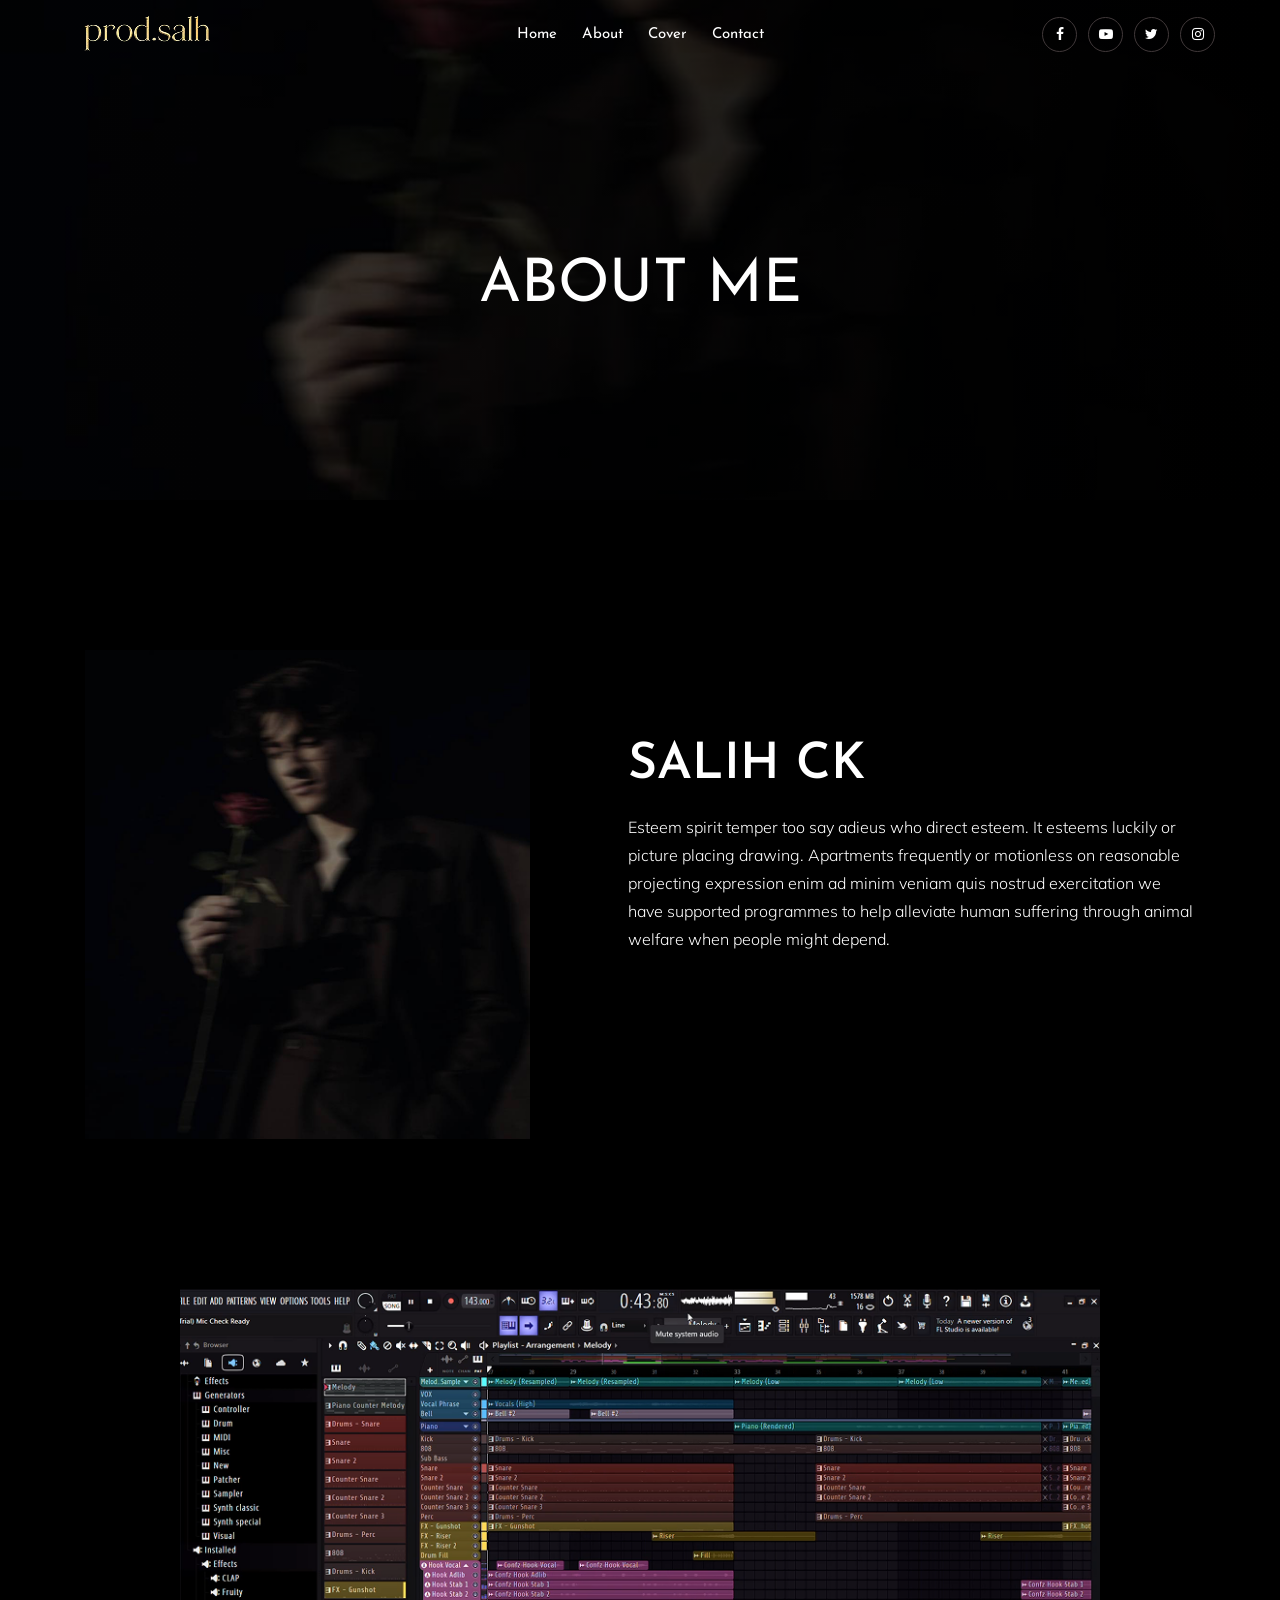
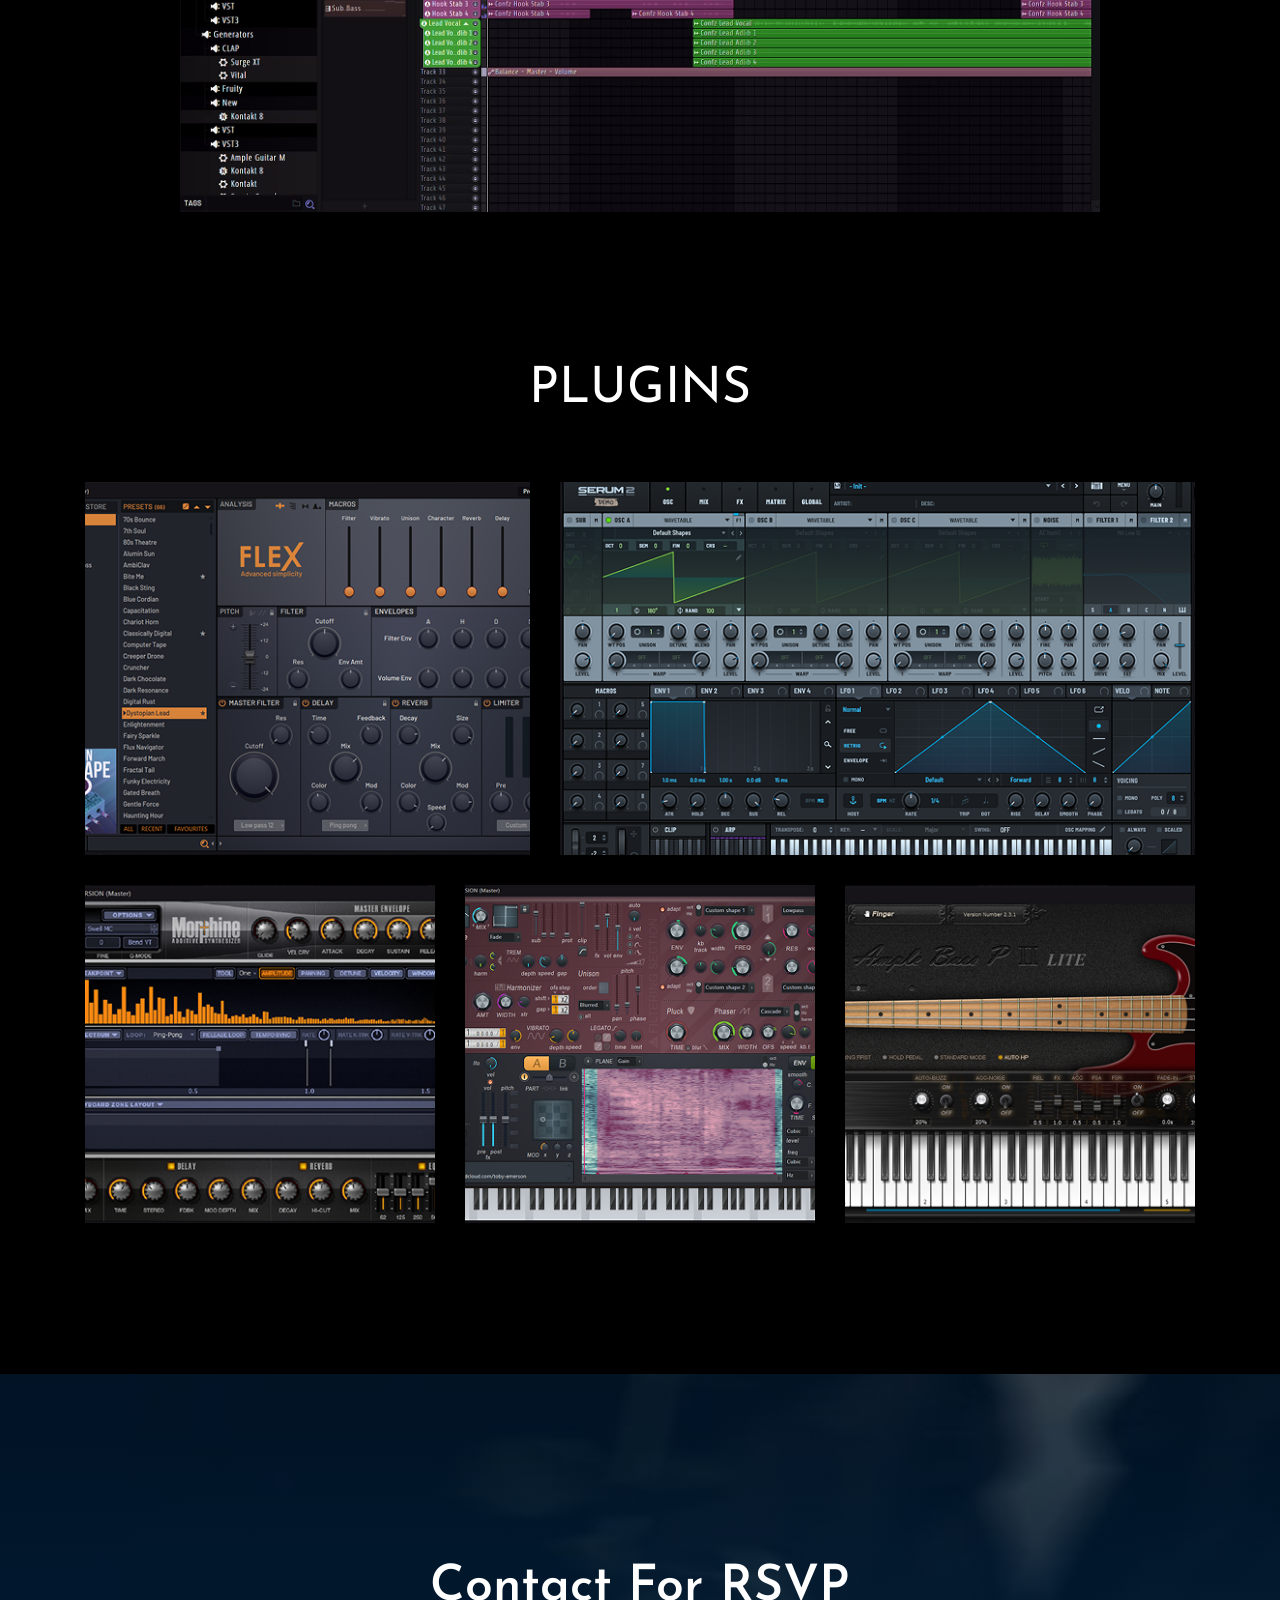
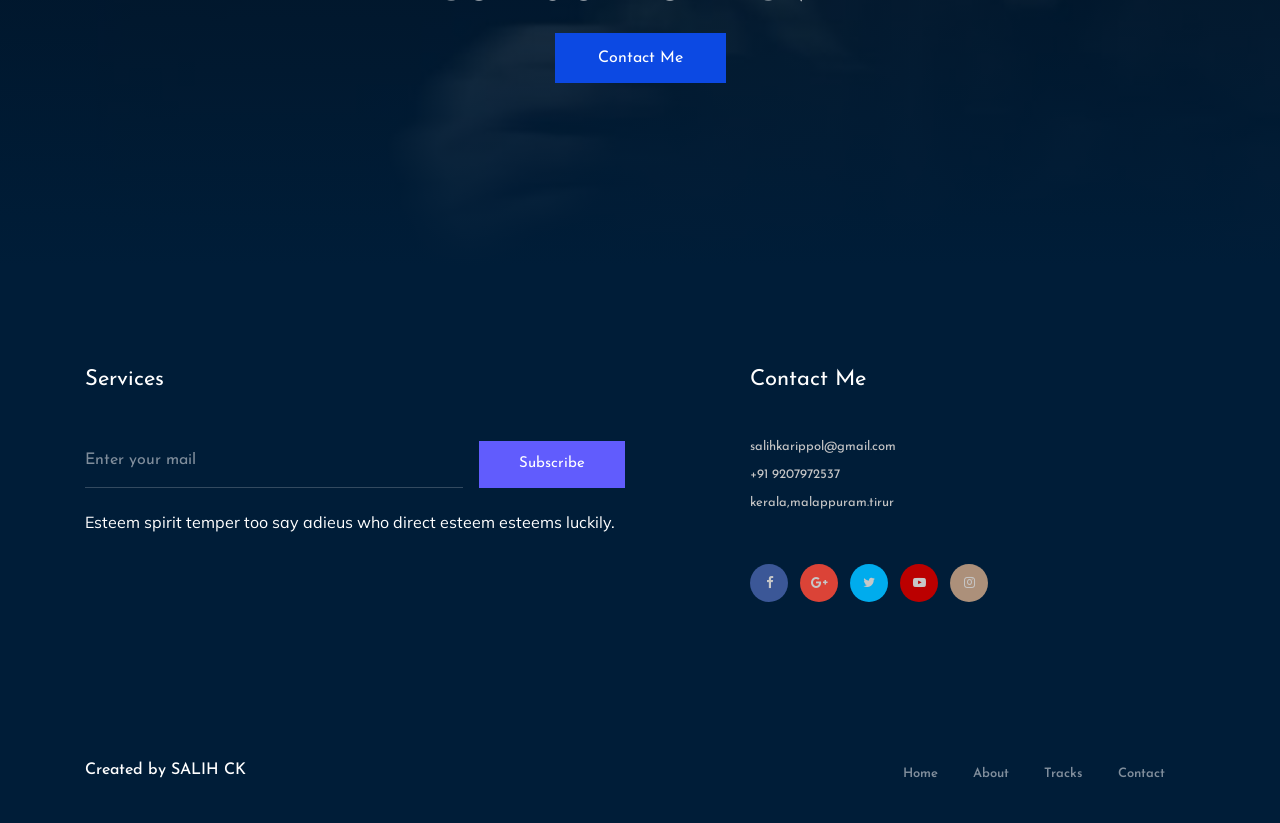
==== commit 66b44fc6: "remove large videos" ====
--- a/about.html
+++ b/about.html
@@ -128,7 +128,7 @@
                     <div class="image">
                         <img src="img/about/rap1.png" alt="">
                         <div class="video_btn">
-                            <a class="popup-video" href="./video/rap1.mp4"><i class="fa fa-play"></i></a>
+                           
                         </div>
                     </div>
                 </div>
